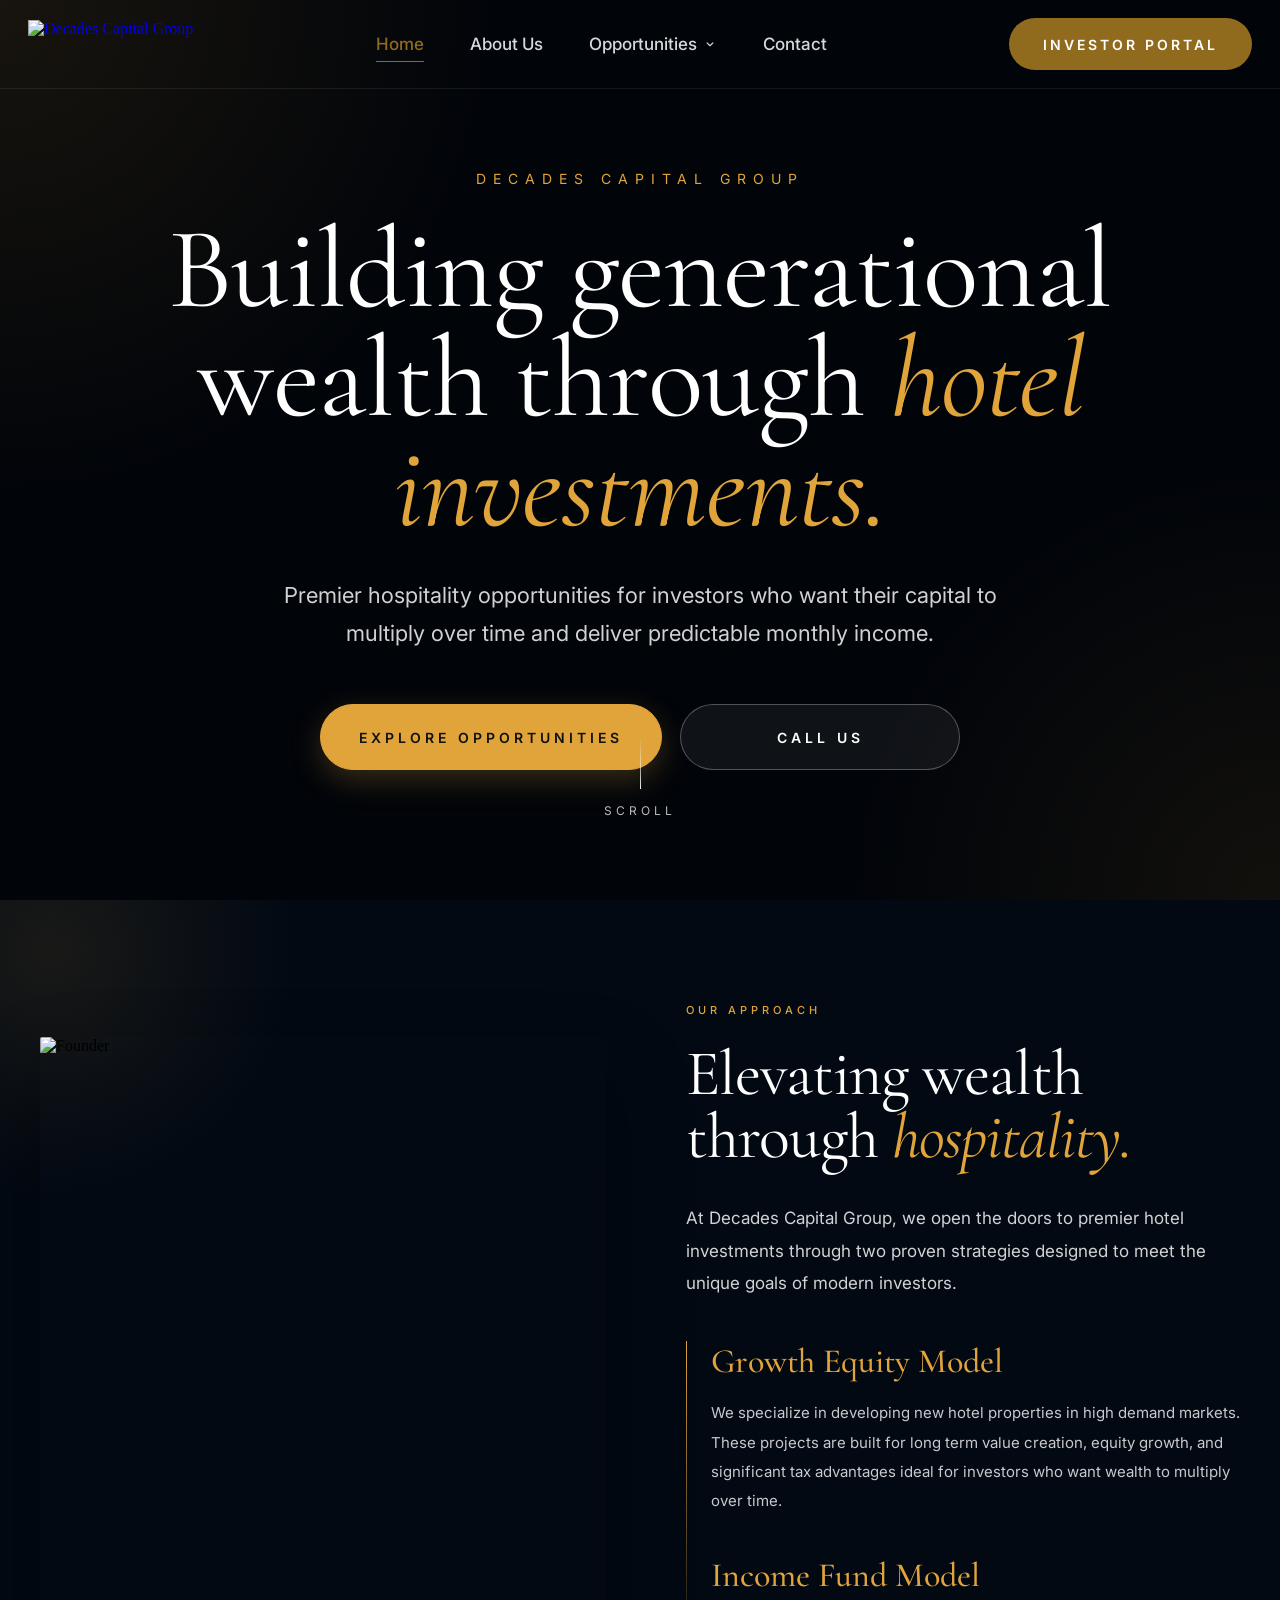
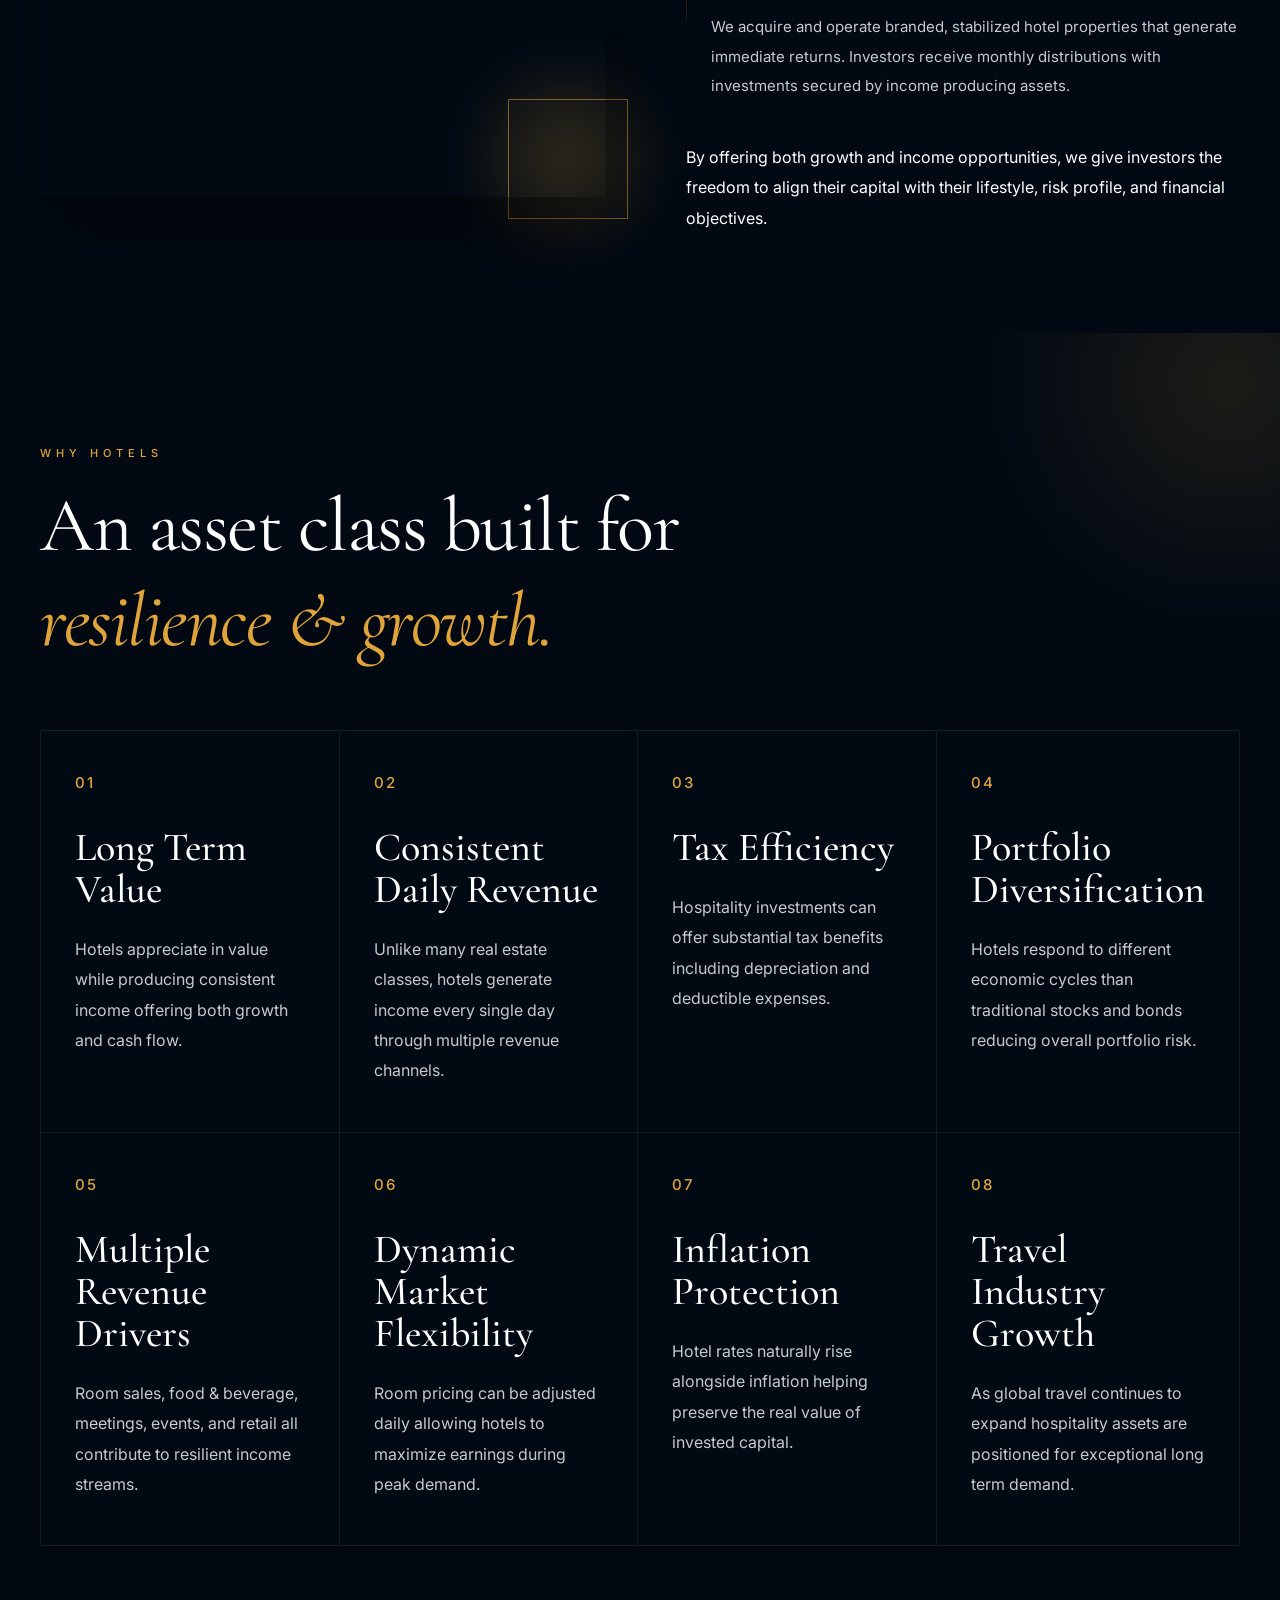
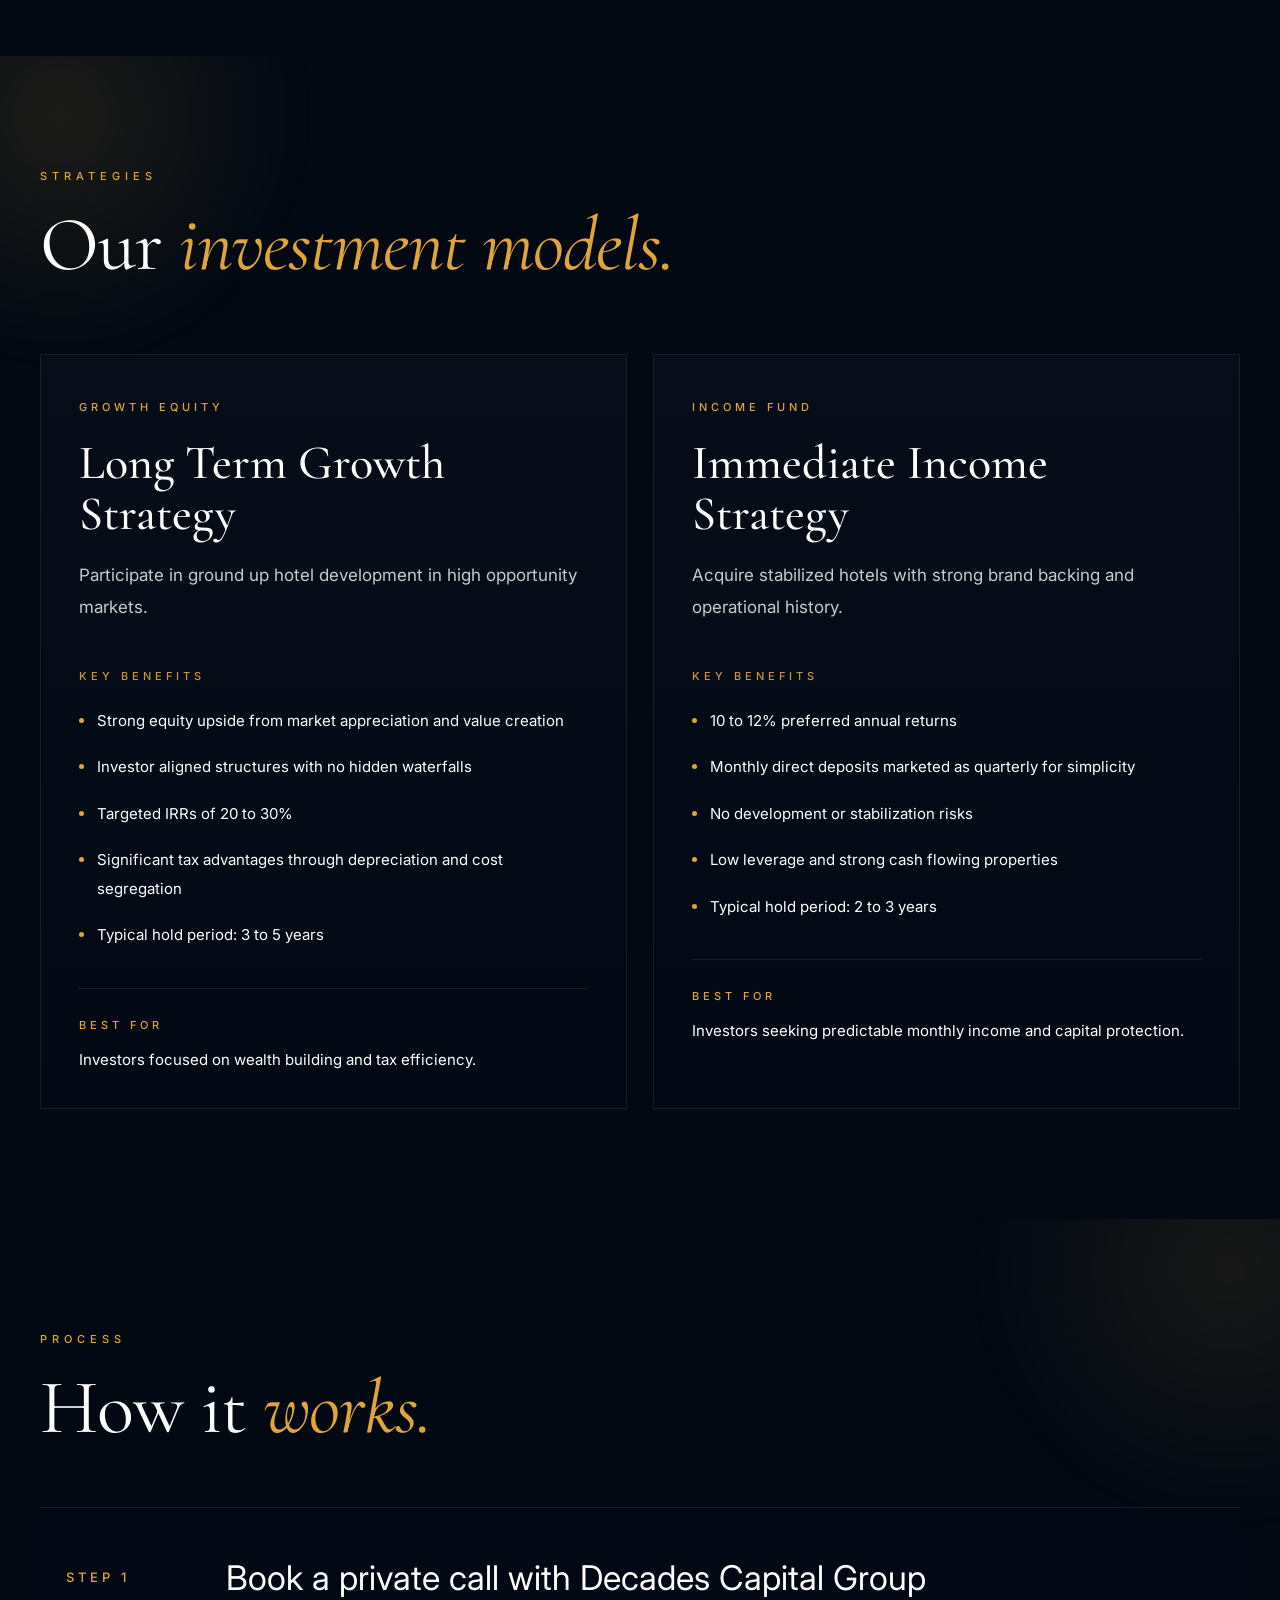
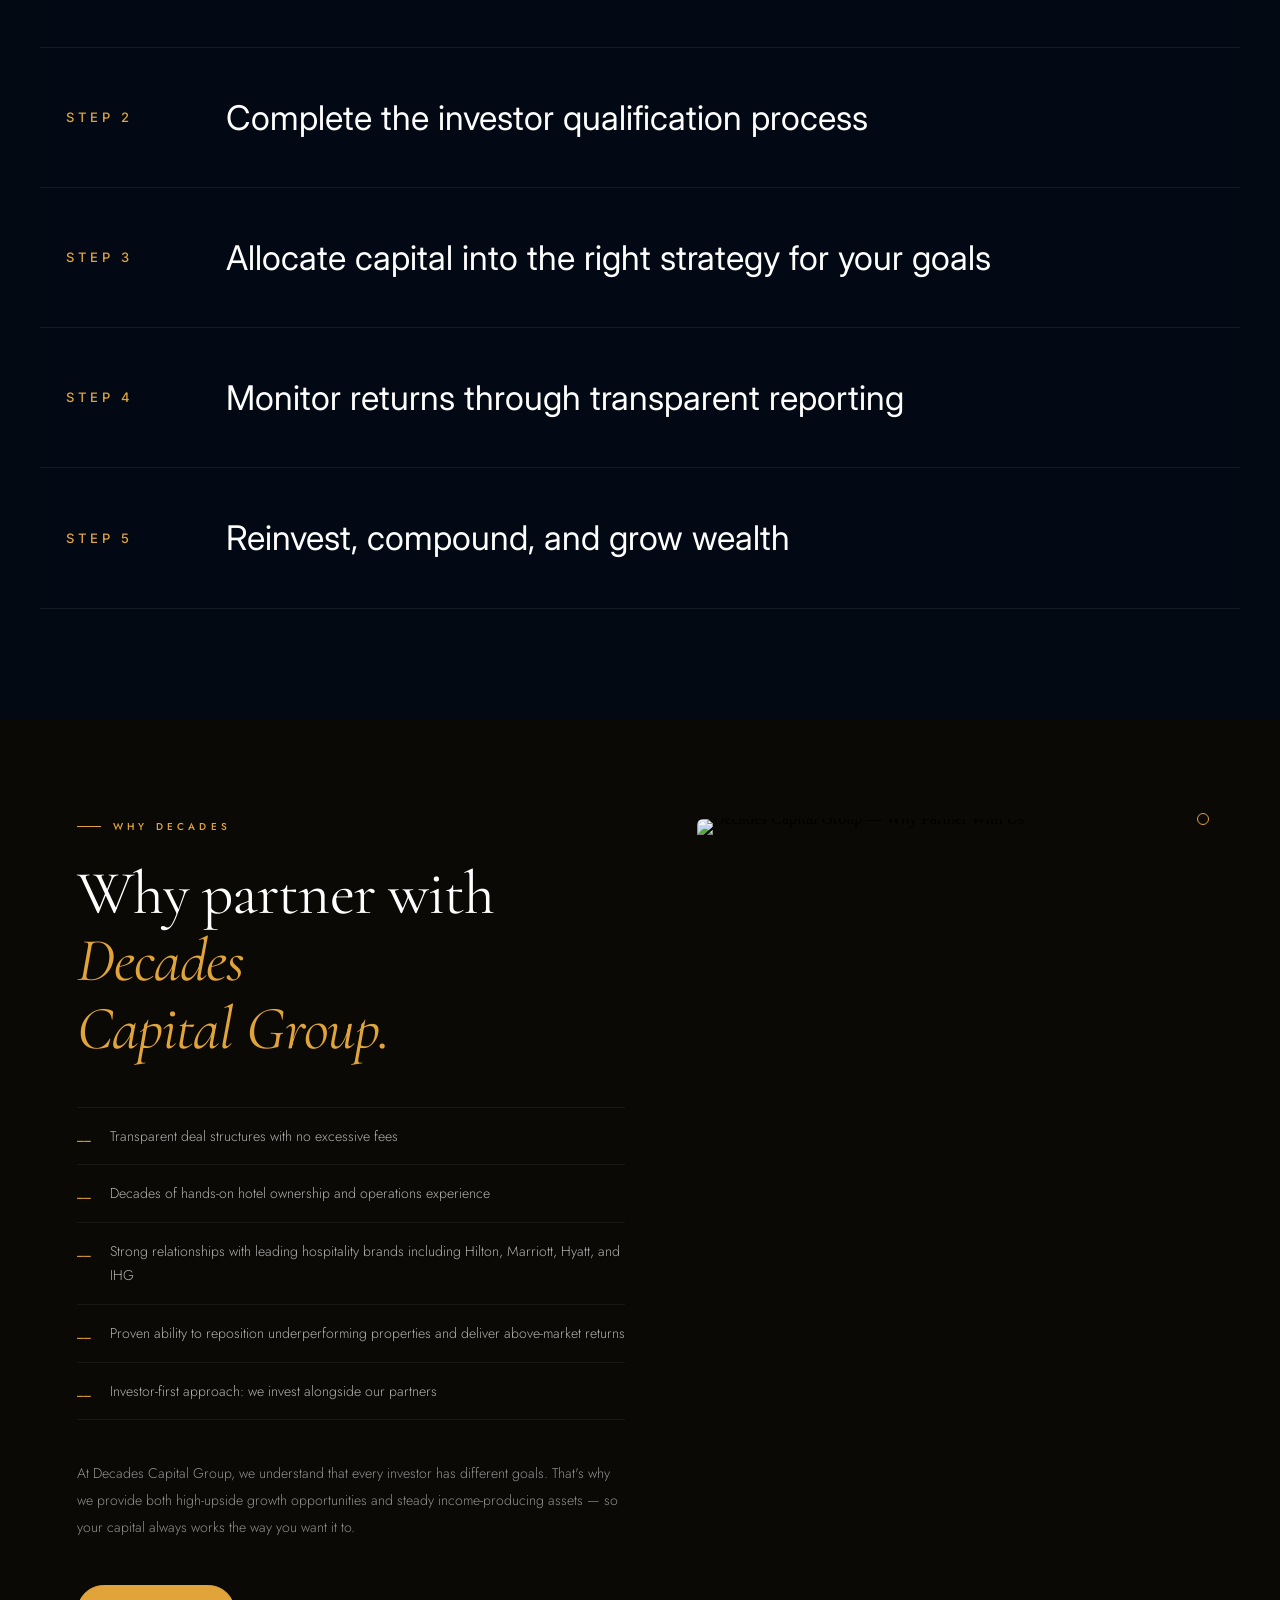
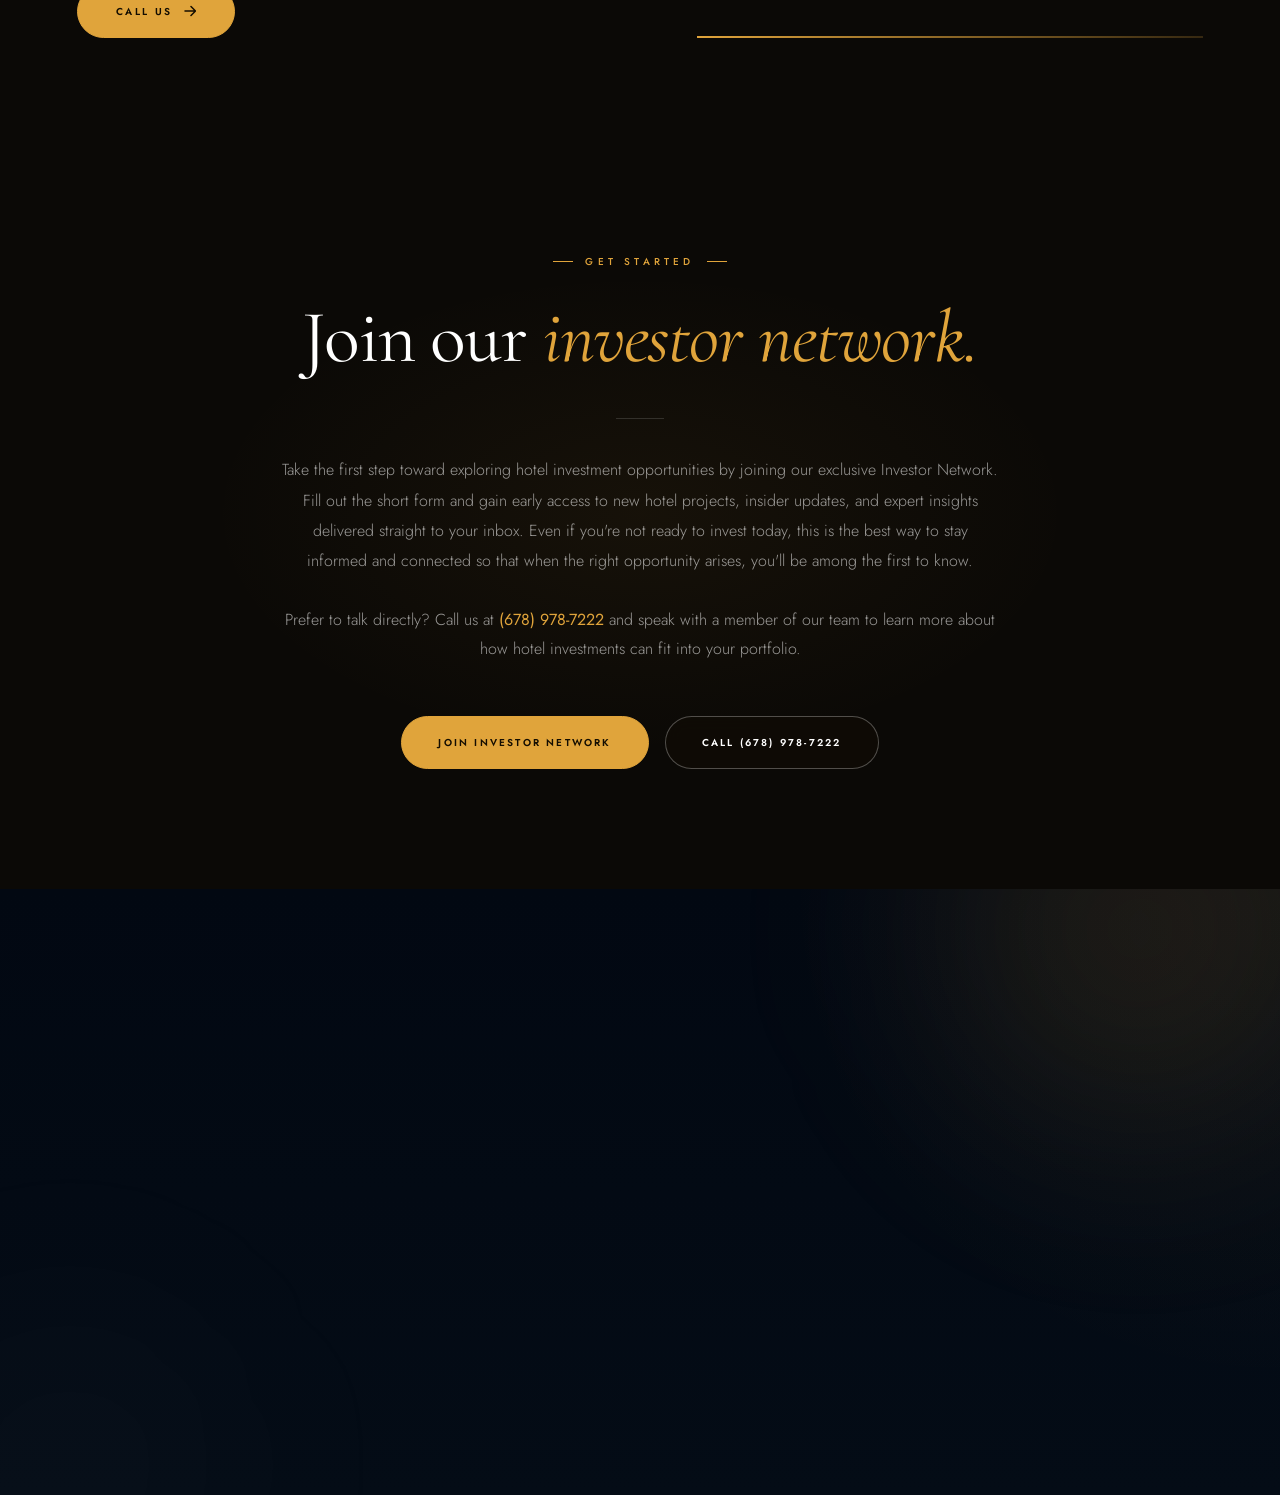
==== index.html @ b22b3ba2 "Initial commit" ====
<!DOCTYPE html>

<html lang="en">

<head>
     <meta charset="utf-8" />
     <meta content="width=device-width, initial-scale=1.0" name="viewport" />
     <title>Decades Capital Group</title>
     <link href="https://fonts.googleapis.com" rel="preconnect" />
     <link crossorigin="" href="https://fonts.gstatic.com" rel="preconnect" />
     <link href="https://fonts.googleapis.com/css2?family=Cormorant+Garamond:ital,wght@0,300;0,400;0,500;0,600;0,700;1,300;1,400&amp;family=Inter:wght@300;400;500;600&amp;family=Jost:wght@300;400;500;600&amp;display=swap"
          rel="stylesheet" />

     <link href="css/styles.css" rel="stylesheet" />
     <link href="css/home.css" rel="stylesheet" />
</head>

<body>
     <!-- ============================================================
     HEADER (local include)
     ============================================================ -->
     <div id="site-header"></div>

     <!-- ============================================================
     CODE 1 — HERO SECTION
     ============================================================ -->
     <div class="dcg-hero-section">
          <div class="dcg-overlay"></div>
          <div class="dcg-content">
               <div class="dcg-top-text">DECADES CAPITAL GROUP</div>
               <h1 class="dcg-heading">
                    Building generational <br />
                    wealth through
                    <span class="dcg-highlight">hotel <br />investments.</span>
               </h1>
               <p class="dcg-subtext">
                    Premier hospitality opportunities for investors who want their capital to
                    multiply over time and deliver predictable monthly income.
               </p>
               <div class="dcg-buttons">
                    <a class="dcg-btn dcg-btn-primary" href="#">Explore Opportunities</a>
                    <a class="dcg-btn dcg-btn-outline" href="#">Call Us</a>
               </div>
               <div class="dcg-scroll-wrap">
                    <div class="dcg-scroll-line"></div>
                    <span>SCROLL</span>
               </div>
          </div>
     </div>


     <!-- ============================================================
     CODE 2 — ABOUT / OUR APPROACH
     ============================================================ -->
     <div class="dcg-about-section">
          <div class="dcg-about-container">
               <!-- IMAGE -->
               <div class="dcg-about-image-wrap">
                    <div class="dcg-image-glow"></div>
                    <div class="dcg-image-border"></div>
                    <img alt="Founder" class="dcg-about-image"
                         src="https://smooth-investor-makeover.lovable.app/assets/founder-Dsz1bCma.jpg" />
               </div>
               <!-- CONTENT -->
               <div class="dcg-about-content">
                    <span class="dcg-mini-title">OUR APPROACH</span>
                    <h2 class="dcg-about-heading">
                         Elevating wealth through
                         <span>hospitality.</span>
                    </h2>
                    <p class="dcg-about-description">
                         At Decades Capital Group, we open the doors to premier hotel investments through two proven
                         strategies designed to meet the unique goals of modern investors.
                    </p>
                    <!-- STRATEGY BOX -->
                    <div class="dcg-approach-box">
                         <div class="dcg-line"></div>
                         <div class="dcg-box-content">
                              <div class="dcg-item">
                                   <h3>Growth Equity Model</h3>
                                   <p>
                                        We specialize in developing new hotel properties in high demand markets. These
                                        projects are built for long term value creation, equity growth, and significant
                                        tax advantages ideal for investors who want wealth to multiply over time.
                                   </p>
                              </div>
                              <div class="dcg-item">
                                   <h3>Income Fund Model</h3>
                                   <p>
                                        We acquire and operate branded, stabilized hotel properties that generate
                                        immediate returns. Investors receive monthly distributions with investments
                                        secured by income producing assets.
                                   </p>
                              </div>
                         </div>
                    </div>
                    <p class="dcg-bottom-text">
                         By offering both growth and income opportunities, we give investors the freedom to align their
                         capital with their lifestyle, risk profile, and financial objectives.
                    </p>
               </div>
          </div>
     </div>


     <!-- ============================================================
     CODE 3 — WHY HOTELS
     ============================================================ -->
     <div class="dcg-why-section">
          <!-- BACKGROUND GLOW -->
          <div class="dcg-bg-glow"></div>
          <div class="dcg-why-container">
               <!-- TOP -->
               <div class="dcg-why-top">
                    <span class="dcg-small-title">WHY HOTELS</span>
                    <h2 class="dcg-main-heading">
                         An asset class built for
                         <span>resilience &amp; growth.</span>
                    </h2>
               </div>
               <!-- GRID -->
               <div class="dcg-grid">
                    <div class="dcg-card"><span class="dcg-number">01</span>
                         <h3>Long Term Value</h3>
                         <p>Hotels appreciate in value while producing consistent income offering both growth and cash
                              flow.</p>
                    </div>
                    <div class="dcg-card"><span class="dcg-number">02</span>
                         <h3>Consistent Daily Revenue</h3>
                         <p>Unlike many real estate classes, hotels generate income every single day through multiple
                              revenue channels.</p>
                    </div>
                    <div class="dcg-card"><span class="dcg-number">03</span>
                         <h3>Tax Efficiency</h3>
                         <p>Hospitality investments can offer substantial tax benefits including depreciation and
                              deductible expenses.</p>
                    </div>
                    <div class="dcg-card"><span class="dcg-number">04</span>
                         <h3>Portfolio Diversification</h3>
                         <p>Hotels respond to different economic cycles than traditional stocks and bonds reducing
                              overall portfolio risk.</p>
                    </div>
                    <div class="dcg-card"><span class="dcg-number">05</span>
                         <h3>Multiple Revenue Drivers</h3>
                         <p>Room sales, food &amp; beverage, meetings, events, and retail all contribute to resilient
                              income streams.</p>
                    </div>
                    <div class="dcg-card"><span class="dcg-number">06</span>
                         <h3>Dynamic Market Flexibility</h3>
                         <p>Room pricing can be adjusted daily allowing hotels to maximize earnings during peak demand.
                         </p>
                    </div>
                    <div class="dcg-card"><span class="dcg-number">07</span>
                         <h3>Inflation Protection</h3>
                         <p>Hotel rates naturally rise alongside inflation helping preserve the real value of invested
                              capital.</p>
                    </div>
                    <div class="dcg-card"><span class="dcg-number">08</span>
                         <h3>Travel Industry Growth</h3>
                         <p>As global travel continues to expand hospitality assets are positioned for exceptional long
                              term demand.</p>
                    </div>
               </div>
          </div>
     </div>


     <!-- ============================================================
     CODE 4 — INVESTMENT MODELS
     ============================================================ -->
     <div class="dcg-models-section">
          <!-- BACKGROUND EFFECT -->
          <div class="dcg-models-glow"></div>
          <div class="dcg-models-container">
               <!-- TOP -->
               <div class="dcg-models-top">
                    <span class="dcg-models-label">STRATEGIES</span>
                    <h2 class="dcg-models-heading">Our <span>investment models.</span></h2>
               </div>
               <!-- CARDS -->
               <div class="dcg-models-grid">
                    <!-- CARD 1 -->
                    <div class="dcg-model-card">
                         <div class="dcg-card-glow"></div>
                         <span class="dcg-card-tag">GROWTH EQUITY</span>
                         <h3 class="dcg-card-title">Long Term Growth Strategy</h3>
                         <p class="dcg-card-desc">Participate in ground up hotel development in high opportunity
                              markets.</p>
                         <div class="dcg-benefits">
                              <span class="dcg-benefit-title">KEY BENEFITS</span>
                              <ul>
                                   <li>Strong equity upside from market appreciation and value creation</li>
                                   <li>Investor aligned structures with no hidden waterfalls</li>
                                   <li>Targeted IRRs of 20 to 30%</li>
                                   <li>Significant tax advantages through depreciation and cost segregation</li>
                                   <li>Typical hold period: 3 to 5 years</li>
                              </ul>
                         </div>
                         <div class="dcg-card-footer">
                              <span>BEST FOR</span>
                              <p>Investors focused on wealth building and tax efficiency.</p>
                         </div>
                    </div>
                    <!-- CARD 2 -->
                    <div class="dcg-model-card">
                         <div class="dcg-card-glow"></div>
                         <span class="dcg-card-tag">INCOME FUND</span>
                         <h3 class="dcg-card-title">Immediate Income Strategy</h3>
                         <p class="dcg-card-desc">Acquire stabilized hotels with strong brand backing and operational
                              history.</p>
                         <div class="dcg-benefits">
                              <span class="dcg-benefit-title">KEY BENEFITS</span>
                              <ul>
                                   <li>10 to 12% preferred annual returns</li>
                                   <li>Monthly direct deposits marketed as quarterly for simplicity</li>
                                   <li>No development or stabilization risks</li>
                                   <li>Low leverage and strong cash flowing properties</li>
                                   <li>Typical hold period: 2 to 3 years</li>
                              </ul>
                         </div>
                         <div class="dcg-card-footer">
                              <span>BEST FOR</span>
                              <p>Investors seeking predictable monthly income and capital protection.</p>
                         </div>
                    </div>
               </div>
          </div>
     </div>


     <!-- ============================================================
     CODE 5 — PROCESS / HOW IT WORKS
     ============================================================ -->
     <div class="dcg-process-section">
          <!-- GLOW -->
          <div class="dcg-process-glow"></div>
          <div class="dcg-process-container">
               <!-- TOP -->
               <div class="dcg-process-top">
                    <span class="dcg-process-label">PROCESS</span>
                    <h2 class="dcg-process-heading">How it <span>works.</span></h2>
               </div>
               <!-- STEPS -->
               <div class="dcg-process-steps">
                    <div class="dcg-step-item">
                         <div class="dcg-step-left"><span>STEP 1</span></div>
                         <div class="dcg-step-right">
                              <h3>Book a private call with Decades Capital Group</h3>
                         </div>
                    </div>
                    <div class="dcg-step-item">
                         <div class="dcg-step-left"><span>STEP 2</span></div>
                         <div class="dcg-step-right">
                              <h3>Complete the investor qualification process</h3>
                         </div>
                    </div>
                    <div class="dcg-step-item">
                         <div class="dcg-step-left"><span>STEP 3</span></div>
                         <div class="dcg-step-right">
                              <h3>Allocate capital into the right strategy for your goals</h3>
                         </div>
                    </div>
                    <div class="dcg-step-item">
                         <div class="dcg-step-left"><span>STEP 4</span></div>
                         <div class="dcg-step-right">
                              <h3>Monitor returns through transparent reporting</h3>
                         </div>
                    </div>
                    <div class="dcg-step-item">
                         <div class="dcg-step-left"><span>STEP 5</span></div>
                         <div class="dcg-step-right">
                              <h3>Reinvest, compound, and grow wealth</h3>
                         </div>
                    </div>
               </div>
          </div>
     </div>


     <!-- ============================================================
     CODE 6 — WHY DECADES CAPITAL GROUP (image + list)
     ============================================================ -->

     <section class="dcp-section" id="dcp-root">
          <div class="dcp-grid">
               <!-- ─── Content Column ─── -->
               <div class="dcp-content">
                    <div class="dcp-label dcp-reveal-up dcp-d1">
                         <div class="dcp-label-rule"></div>
                         <span class="dcp-label-text">Why Decades</span>
                    </div>
                    <h2 class="dcp-headline dcp-reveal-up dcp-d2">
                         Why partner with
                         <span class="dcp-headline-gold">Decades<br />Capital Group.</span>
                    </h2>
                    <ul class="dcp-list dcp-reveal-up dcp-d3">
                         <li class="dcp-list-item">
                              <span class="dcp-list-dash">__</span>
                              <span class="dcp-list-text">Transparent deal structures with no excessive fees</span>
                         </li>
                         <li class="dcp-list-item">
                              <span class="dcp-list-dash">__</span>
                              <span class="dcp-list-text">Decades of hands-on hotel ownership and operations
                                   experience</span>
                         </li>
                         <li class="dcp-list-item">
                              <span class="dcp-list-dash">__</span>
                              <span class="dcp-list-text">Strong relationships with leading hospitality brands including
                                   Hilton, Marriott, Hyatt, and IHG</span>
                         </li>
                         <li class="dcp-list-item">
                              <span class="dcp-list-dash">__</span>
                              <span class="dcp-list-text">Proven ability to reposition underperforming properties and
                                   deliver above-market returns</span>
                         </li>
                         <li class="dcp-list-item">
                              <span class="dcp-list-dash">__</span>
                              <span class="dcp-list-text">Investor-first approach: we invest alongside our
                                   partners</span>
                         </li>
                    </ul>
                    <p class="dcp-closing dcp-reveal-up dcp-d4">
                         At Decades Capital Group, we understand that every investor has different goals. That's why
                         we provide both high-upside growth opportunities and steady income-producing assets — so
                         your capital always works the way you want it to.
                    </p>
                    <div class="dcp-cta dcp-reveal-up dcp-d5">
                         <a class="dcp-btn" href="#contact">
                              Call Us
                              <svg aria-hidden="true" class="dcp-btn-arrow" fill="none" viewbox="0 0 12 12"
                                   xmlns="http://www.w3.org/2000/svg">
                                   <path d="M1 6h10M7 1.5l4.5 4.5L7 10.5" stroke="currentColor" stroke-linecap="round"
                                        stroke-linejoin="round" stroke-width="1.5"></path>
                              </svg>
                         </a>
                    </div>
               </div>
               <!-- ─── Image Column ─── -->
               <div class="dcp-image-col dcp-reveal-right">
                    <div class="dcp-image-wrap">
                         <img alt="Decades Capital Group — Why Partner With Us" loading="lazy"
                              src="http://decadescapitalgroup.com/wp-content/uploads/2026/05/sv-537x800-1-e1779484712239.png" />
                         <div class="dcp-image-border"></div>
                    </div>
                    <div class="dcp-image-dot"></div>
               </div>
          </div>
     </section>

     <!-- ============================================================
     CODE 7 — GET STARTED / JOIN INVESTOR NETWORK CTA
     ============================================================ -->

     <section class="dcs-section" id="dcs-root">
          <div class="dcs-inner">
               <div class="dcs-label dcs-reveal-up dcs-d1">
                    <div class="dcs-label-rule"></div>
                    <span class="dcs-label-text">Get Started</span>
                    <div class="dcs-label-rule"></div>
               </div>
               <h2 class="dcs-headline dcs-reveal-up dcs-d2">
                    Join our <span class="dcs-headline-gold">investor network.</span>
               </h2>
               <div class="dcs-divider dcs-reveal-up dcs-d3"></div>
               <p class="dcs-body dcs-reveal-up dcs-d3">
                    Take the first step toward exploring hotel investment opportunities by joining our exclusive
                    Investor Network. Fill out the short form and gain early access to new hotel projects, insider
                    updates, and expert insights delivered straight to your inbox. Even if you're not ready to
                    invest today, this is the best way to stay informed and connected so that when the right
                    opportunity arises, you'll be among the first to know.
               </p>
               <p class="dcs-phone-para dcs-reveal-up dcs-d4">
                    Prefer to talk directly? Call us at
                    <a class="dcs-phone-link" href="tel:+16789787222">(678) 978-7222</a>
                    and speak with a member of our team to learn more about how hotel investments can fit into
                    your portfolio.
               </p>
               <div class="dcs-cta dcs-reveal-up dcs-d5">
                    <a class="dcs-btn dcs-btn--primary" href="#investor-form">Join Investor Network</a>
                    <a class="dcs-btn dcs-btn--secondary" href="tel:+16789787222">Call (678) 978-7222</a>
               </div>
          </div>
     </section>

     <!-- ============================================================
     FOOTER (local include)
     ============================================================ -->
     <div id="site-footer"></div>

     <script src="js/script.js"></script>
     <script src="js/home.js"></script>
</body>

</html>
---- css/styles.css ----
/* Global Styles */
*{box-sizing:border-box;margin:0;padding:0}
body{background:#020913}
---- css/home.css ----
* { box-sizing: border-box; margin: 0; padding: 0; }
    body { background: #020913; }
  


/* =========================
   RESET
========================= */
.dcg-hero-section *,
.dcg-hero-section *::before,
.dcg-hero-section *::after { box-sizing: border-box; }
/* =========================
   HERO SECTION
========================= */
.dcg-hero-section {
  position: relative;
  width: 100%;
  min-height: 100vh;
  overflow: hidden;
  display: flex;
  align-items: center;
  justify-content: center;
  background-image: url('https://smooth-investor-makeover.lovable.app/assets/hero-C-0iZe-z.jpg');
  background-size: cover;
  background-position: center center;
  background-repeat: no-repeat;
  isolation: isolate;
}
.dcg-hero-section::before {
  content: "";
  position: absolute;
  inset: 0;
  background-image: url('https://smooth-investor-makeover.lovable.app/assets/hero-C-0iZe-z.jpg');
  background-size: cover;
  background-position: center center;
  background-repeat: no-repeat;
  transform: scale(1);
  animation: dcgZoom 18s ease-in-out infinite alternate;
  z-index: -2;
}
.dcg-overlay {
  position: absolute;
  inset: 0;
  background: linear-gradient(to bottom, rgba(0,0,0,0.50), rgba(0,0,0,0.55));
  z-index: -1;
}
/* =========================
   CONTENT
========================= */
.dcg-content {
  position: relative;
  width: 100%;
  max-width: 1200px;
  padding: 120px 40px 80px;
  text-align: center;
  color: #ffffff;
  z-index: 2;
}
.dcg-top-text {
  font-family: 'Inter', sans-serif;
  font-size: 14px;
  letter-spacing: 7px;
  text-transform: uppercase;
  color: #e0a43b;
  margin-bottom: 28px;
  opacity: 0;
  transform: translateY(30px);
  animation: dcgFadeUp 1s ease forwards;
  animation-delay: 0.2s;
}
.dcg-heading {
  margin: 0 auto;
  font-family: 'Cormorant Garamond', serif;
  color: #ffffff;
  font-weight: 400;
  line-height: 0.95;
  letter-spacing: -1px;
  font-size: clamp(64px, 9vw, 122px);
  max-width: 1100px;
  opacity: 0;
  transform: translateY(50px);
  animation: dcgFadeUp 1.2s ease forwards;
  animation-delay: 0.4s;
}
.dcg-highlight {
  color: #e0a43b;
  font-style: italic;
}
.dcg-subtext {
  max-width: 760px;
  margin: 34px auto 0;
  font-family: 'Inter', sans-serif;
  font-size: 22px;
  line-height: 1.7;
  font-weight: 400;
  color: rgba(255,255,255,0.82);
  opacity: 0;
  transform: translateY(40px);
  animation: dcgFadeUp 1.2s ease forwards;
  animation-delay: 0.7s;
}
/* =========================
   BUTTONS
========================= */
.dcg-buttons {
  margin-top: 52px;
  display: flex;
  align-items: center;
  justify-content: center;
  gap: 18px;
  flex-wrap: wrap;
  opacity: 0;
  transform: translateY(40px);
  animation: dcgFadeUp 1.2s ease forwards;
  animation-delay: 1s;
}
.dcg-btn {
  position: relative;
  display: inline-flex;
  align-items: center;
  justify-content: center;
  min-width: 280px;
  height: 66px;
  padding: 0 38px;
  border-radius: 100px;
  text-decoration: none;
  text-transform: uppercase;
  font-family: 'Inter', sans-serif;
  font-size: 14px;
  letter-spacing: 4px;
  font-weight: 600;
  transition: transform 0.35s ease, background 0.35s ease, border 0.35s ease, color 0.35s ease, box-shadow 0.35s ease;
}
.dcg-btn-primary {
  background: #e0a43b;
  color: #111111;
  border: 1px solid #e0a43b;
  box-shadow: 0 10px 30px rgba(224,164,59,0.25);
}
.dcg-btn-primary:hover {
  transform: translateY(-4px);
  box-shadow: 0 18px 45px rgba(224,164,59,0.35);
}
.dcg-btn-outline {
  background: rgba(255,255,255,0.06);
  backdrop-filter: blur(10px);
  border: 1px solid rgba(255,255,255,0.28);
  color: #ffffff;
}
.dcg-btn-outline:hover {
  background: #ffffff;
  color: #111111;
  transform: translateY(-4px);
}
/* =========================
   SCROLL INDICATOR
========================= */
.dcg-scroll-wrap {
  position: absolute;
  left: 50%;
  bottom: 32px;
  transform: translateX(-50%);
  display: flex;
  flex-direction: column;
  align-items: center;
  gap: 14px;
  opacity: 0;
  animation: dcgFade 1.2s ease forwards, dcgFloat 2.5s ease-in-out infinite;
  animation-delay: 1.4s;
}
.dcg-scroll-line {
  width: 1px;
  height: 52px;
  background: linear-gradient(to bottom, rgba(255,255,255,0), rgba(255,255,255,0.95));
}
.dcg-scroll-wrap span {
  font-family: 'Inter', sans-serif;
  font-size: 12px;
  letter-spacing: 4px;
  color: rgba(255,255,255,0.72);
}
/* =========================
   GLASS EFFECT
========================= */
.dcg-hero-section::after {
  content: "";
  position: absolute;
  inset: 0;
  background:
    radial-gradient(circle at top left, rgba(224,164,59,0.10), transparent 32%),
    radial-gradient(circle at bottom right, rgba(224,164,59,0.08), transparent 28%);
  pointer-events: none;
}
/* =========================
   ANIMATIONS
========================= */
@keyframes dcgFadeUp {
  from { opacity: 0; transform: translateY(50px); }
  to   { opacity: 1; transform: translateY(0); }
}
@keyframes dcgFade {
  from { opacity: 0; }
  to   { opacity: 1; }
}
@keyframes dcgZoom {
  from { transform: scale(1); }
  to   { transform: scale(1.08); }
}
@keyframes dcgFloat {
  0%   { transform: translateX(-50%) translateY(0px); }
  50%  { transform: translateX(-50%) translateY(8px); }
  100% { transform: translateX(-50%) translateY(0px); }
}
/* =========================
   TABLET
========================= */
@media (max-width: 1024px) {
  .dcg-content { padding: 120px 30px 90px; }
  .dcg-heading { font-size: clamp(54px, 10vw, 92px); line-height: 1; }
  .dcg-subtext { font-size: 20px; max-width: 680px; }
  .dcg-btn { min-width: 240px; height: 62px; }
}
/* =========================
   MOBILE
========================= */
@media (max-width: 767px) {
  .dcg-hero-section { min-height: 100svh; background-position: center center; }
  .dcg-content { padding: 110px 22px 90px; }
  .dcg-top-text { font-size: 11px; letter-spacing: 4px; margin-bottom: 22px; }
  .dcg-heading { font-size: clamp(46px, 13vw, 70px); line-height: 1.02; letter-spacing: -0.5px; }
  .dcg-subtext { margin-top: 26px; font-size: 16px; line-height: 1.8; }
  .dcg-buttons { margin-top: 38px; flex-direction: column; gap: 14px; }
  .dcg-btn { width: 100%; min-width: 100%; max-width: 100%; height: 58px; font-size: 12px; letter-spacing: 3px; }
  .dcg-scroll-wrap { bottom: 18px; }
  .dcg-scroll-line { height: 42px; }
}



/* =========================
RESET
========================= */
.dcg-about-section *,
.dcg-about-section *::before,
.dcg-about-section *::after { box-sizing: border-box; }
/* =========================
SECTION
========================= */
.dcg-about-section {
  position: relative;
  width: 100%;
  overflow: hidden;
  background: #020913;
  padding: 100px 40px;
  isolation: isolate;
}
.dcg-about-section::before {
  content: "";
  position: absolute;
  top: -200px;
  left: -200px;
  width: 500px;
  height: 500px;
  background: radial-gradient(circle, rgba(224,164,59,0.10), transparent 70%);
  z-index: -1;
}
/* =========================
CONTAINER
========================= */
.dcg-about-container {
  max-width: 1380px;
  margin: 0 auto;
  display: grid;
  grid-template-columns: 1.02fr 1fr;
  gap: 80px;
  align-items: center;
}
/* =========================
IMAGE SIDE
========================= */
.dcg-about-image-wrap {
  position: relative;
  opacity: 0;
  transform: translateX(-80px);
  transition: opacity 1.1s ease, transform 1.1s ease;
}
.dcg-about-image-wrap.active { opacity: 1; transform: translateX(0); }
.dcg-image-glow {
  position: absolute;
  inset: auto;
  width: 220px;
  height: 220px;
  right: -70px;
  bottom: -70px;
  background: radial-gradient(circle, rgba(224,164,59,0.22), transparent 72%);
  filter: blur(20px);
  z-index: 0;
  animation: dcgAboutPulse 5s ease-in-out infinite;
}
.dcg-about-image {
  position: relative;
  z-index: 2;
  width: 100%;
  height: 760px;
  object-fit: cover;
  object-position: center top;
  display: block;
  border-radius: 2px;
  box-shadow: 0 40px 80px rgba(0,0,0,0.45);
}
.dcg-image-border {
  position: absolute;
  width: 120px;
  height: 120px;
  border: 1px solid rgba(224,164,59,0.55);
  right: -22px;
  bottom: -22px;
  z-index: 1;
  animation: dcgAboutFloatBox 5s ease-in-out infinite;
}
/* =========================
CONTENT
========================= */
.dcg-about-content {
  position: relative;
  color: #ffffff;
  opacity: 0;
  transform: translateX(80px);
  transition: opacity 1.1s ease, transform 1.1s ease;
  transition-delay: 0.2s;
}
.dcg-about-content.active { opacity: 1; transform: translateX(0); }
.dcg-mini-title {
  display: inline-block;
  font-family: 'Inter', sans-serif;
  font-size: 11px;
  font-weight: 500;
  letter-spacing: 4px;
  text-transform: uppercase;
  color: #e0a43b;
  margin-bottom: 26px;
}
.dcg-about-heading {
  margin: 0;
  font-family: 'Cormorant Garamond', serif;
  font-size: clamp(54px, 5vw, 84px);
  font-weight: 400;
  line-height: 0.98;
  letter-spacing: -1px;
  color: #ffffff;
  max-width: 700px;
}
.dcg-about-heading span { color: #e0a43b; font-style: italic; }
.dcg-about-description {
  margin-top: 34px;
  max-width: 680px;
  font-family: 'Inter', sans-serif;
  font-size: 17px;
  line-height: 1.9;
  font-weight: 400;
  color: rgba(255,255,255,0.82);
}
/* =========================
APPROACH BOX
========================= */
.dcg-approach-box {
  margin-top: 42px;
  display: flex;
  align-items: flex-start;
  gap: 24px;
}
.dcg-line {
  width: 1px;
  min-height: 280px;
  background: linear-gradient(to bottom, rgba(224,164,59,1), rgba(224,164,59,0.12));
  flex-shrink: 0;
}
.dcg-box-content { display: flex; flex-direction: column; gap: 40px; }
.dcg-item { position: relative; }
.dcg-item::before {
  content: "";
  position: absolute;
  left: -10px;
  top: 8px;
  width: 3px;
  height: 26px;
  background: #e0a43b;
  opacity: 0;
  transition: all 0.4s ease;
}
.dcg-item:hover::before { opacity: 1; left: -16px; }
.dcg-item h3 {
  margin: 0 0 16px;
  font-family: 'Cormorant Garamond', serif;
  font-size: 34px;
  font-weight: 500;
  color: #e0a43b;
}
.dcg-item p {
  margin: 0;
  font-family: 'Inter', sans-serif;
  font-size: 15px;
  line-height: 1.95;
  color: rgba(255,255,255,0.78);
}
.dcg-bottom-text {
  margin-top: 42px;
  max-width: 720px;
  font-family: 'Inter', sans-serif;
  font-size: 16px;
  line-height: 1.9;
  color: #ffffff;
}
/* =========================
ANIMATIONS
========================= */
@keyframes dcgAboutFloatBox {
  0%   { transform: translateY(0px); }
  50%  { transform: translateY(-12px); }
  100% { transform: translateY(0px); }
}
@keyframes dcgAboutPulse {
  0%   { transform: scale(1);    opacity: 0.7; }
  50%  { transform: scale(1.08); opacity: 1; }
  100% { transform: scale(1);    opacity: 0.7; }
}
/* =========================
TABLET
========================= */
@media (max-width: 1024px) {
  .dcg-about-section { padding: 90px 30px; }
  .dcg-about-container { grid-template-columns: 1fr; gap: 60px; }
  .dcg-about-image { height: 660px; }
  .dcg-about-heading, .dcg-about-description, .dcg-bottom-text { max-width: 100%; }
}
/* =========================
MOBILE
========================= */
@media (max-width: 767px) {
  .dcg-about-section { padding: 70px 20px; }
  .dcg-about-container { gap: 45px; }
  .dcg-about-image { height: 500px; }
  .dcg-image-border { width: 85px; height: 85px; right: -10px; bottom: -10px; }
  .dcg-mini-title { font-size: 10px; letter-spacing: 3px; }
  .dcg-about-heading { font-size: 46px; line-height: 1.04; }
  .dcg-about-description { margin-top: 24px; font-size: 15px; line-height: 1.85; }
  .dcg-approach-box { gap: 18px; }
  .dcg-line { min-height: 340px; }
  .dcg-item h3 { font-size: 28px; }
  .dcg-item p { font-size: 14px; line-height: 1.9; }
  .dcg-bottom-text { margin-top: 34px; font-size: 15px; }
}



/* =========================
RESET
========================= */
.dcg-why-section *,
.dcg-why-section *::before,
.dcg-why-section *::after { box-sizing: border-box; }
/* =========================
SECTION
========================= */
.dcg-why-section {
  position: relative;
  overflow: hidden;
  background: #020913;
  padding: 110px 40px;
  isolation: isolate;
}
.dcg-bg-glow {
  position: absolute;
  top: -200px;
  right: -200px;
  width: 500px;
  height: 500px;
  background: radial-gradient(circle, rgba(224,164,59,0.12), transparent 72%);
  filter: blur(20px);
  z-index: -1;
  animation: dcgWhyGlow 6s ease-in-out infinite;
}
/* =========================
CONTAINER
========================= */
.dcg-why-container { max-width: 1400px; margin: 0 auto; }
/* =========================
TOP
========================= */
.dcg-why-top {
  margin-bottom: 70px;
  opacity: 0;
  transform: translateY(60px);
  transition: opacity 1s ease, transform 1s ease;
}
.dcg-why-top.active { opacity: 1; transform: translateY(0); }
.dcg-small-title {
  display: inline-block;
  font-family: 'Inter', sans-serif;
  font-size: 11px;
  font-weight: 500;
  letter-spacing: 5px;
  text-transform: uppercase;
  color: #e0a43b;
  margin-bottom: 28px;
}
.dcg-main-heading {
  margin: 0;
  font-family: 'Cormorant Garamond', serif;
  font-size: clamp(58px, 6vw, 96px);
  font-weight: 400;
  line-height: 1;
  letter-spacing: -1.5px;
  color: #ffffff;
  max-width: 900px;
}
.dcg-main-heading span { display: block; margin-top: 18px; color: #e0a43b; font-style: italic; }
/* =========================
GRID
========================= */
.dcg-grid {
  display: grid;
  grid-template-columns: repeat(4, 1fr);
  border-top: 1px solid rgba(255,255,255,0.08);
  border-left: 1px solid rgba(255,255,255,0.08);
}
/* =========================
CARD
========================= */
.dcg-card {
  position: relative;
  padding: 42px 34px 46px;
  min-height: 290px;
  border-right: 1px solid rgba(255,255,255,0.08);
  border-bottom: 1px solid rgba(255,255,255,0.08);
  background: rgba(2,9,19,0.82);
  transition: transform 0.45s ease, background 0.45s ease, border-color 0.45s ease;
  opacity: 0;
  transform: translateY(50px);
}
.dcg-card:hover {
  background: rgba(8,16,29,1);
  transform: translateY(-10px);
  border-color: rgba(224,164,59,0.25);
}
.dcg-card::before {
  content: "";
  position: absolute;
  left: 0;
  top: 0;
  width: 100%;
  height: 2px;
  background: linear-gradient(90deg, transparent, rgba(224,164,59,0.9), transparent);
  opacity: 0;
  transition: opacity 0.4s ease;
}
.dcg-card:hover::before { opacity: 1; }
.dcg-number {
  display: inline-block;
  font-family: 'Inter', sans-serif;
  font-size: 15px;
  font-weight: 500;
  letter-spacing: 2px;
  color: #e0a43b;
  margin-bottom: 34px;
}
.dcg-card h3 {
  margin: 0 0 24px;
  font-family: 'Cormorant Garamond', serif;
  font-size: 40px;
  font-weight: 500;
  line-height: 1.05;
  color: #ffffff;
  max-width: 300px;
}
.dcg-card p {
  margin: 0;
  font-family: 'Inter', sans-serif;
  font-size: 16px;
  line-height: 1.9;
  color: rgba(255,255,255,0.78);
  max-width: 310px;
}
/* =========================
ANIMATIONS
========================= */
@keyframes dcgWhyGlow {
  0%   { transform: scale(1);    opacity: 0.7; }
  50%  { transform: scale(1.08); opacity: 1; }
  100% { transform: scale(1);    opacity: 0.7; }
}
/* =========================
TABLET
========================= */
@media (max-width: 1100px) {
  .dcg-why-section { padding: 90px 30px; }
  .dcg-grid { grid-template-columns: repeat(2, 1fr); }
  .dcg-card { min-height: auto; }
}
/* =========================
MOBILE
========================= */
@media (max-width: 767px) {
  .dcg-why-section { padding: 70px 20px; }
  .dcg-why-top { margin-bottom: 45px; }
  .dcg-small-title { font-size: 10px; letter-spacing: 4px; }
  .dcg-main-heading { font-size: 48px; line-height: 1.04; }
  .dcg-main-heading span { margin-top: 12px; }
  .dcg-grid { grid-template-columns: 1fr; }
  .dcg-card { padding: 34px 26px 38px; }
  .dcg-card h3 { font-size: 34px; }
  .dcg-card p { font-size: 15px; line-height: 1.85; }
}



/* =========================
RESET
========================= */
.dcg-models-section *,
.dcg-models-section *::before,
.dcg-models-section *::after { box-sizing: border-box; }
/* =========================
SECTION
========================= */
.dcg-models-section {
  position: relative;
  overflow: hidden;
  background: #020913;
  padding: 110px 40px;
  isolation: isolate;
}
.dcg-models-glow {
  position: absolute;
  top: -180px;
  left: -180px;
  width: 480px;
  height: 480px;
  background: radial-gradient(circle, rgba(224,164,59,0.12), transparent 72%);
  filter: blur(18px);
  z-index: -1;
  animation: dcgModelsGlowPulse 6s ease-in-out infinite;
}
/* =========================
CONTAINER
========================= */
.dcg-models-container { max-width: 1380px; margin: 0 auto; }
/* =========================
TOP
========================= */
.dcg-models-top {
  margin-bottom: 70px;
  opacity: 0;
  transform: translateY(50px);
  transition: opacity 1s ease, transform 1s ease;
}
.dcg-models-top.active { opacity: 1; transform: translateY(0); }
.dcg-models-label {
  display: inline-block;
  font-family: 'Inter', sans-serif;
  font-size: 11px;
  font-weight: 500;
  letter-spacing: 5px;
  text-transform: uppercase;
  color: #e0a43b;
  margin-bottom: 24px;
}
.dcg-models-heading {
  margin: 0;
  font-family: 'Cormorant Garamond', serif;
  font-size: clamp(56px, 6vw, 92px);
  font-weight: 400;
  line-height: 1;
  letter-spacing: -1px;
  color: #ffffff;
}
.dcg-models-heading span { color: #e0a43b; font-style: italic; }
/* =========================
GRID
========================= */
.dcg-models-grid { display: grid; grid-template-columns: repeat(2, 1fr); gap: 26px; }
/* =========================
CARD
========================= */
.dcg-model-card {
  position: relative;
  padding: 42px 38px 34px;
  border: 1px solid rgba(255,255,255,0.08);
  background: linear-gradient(180deg, rgba(7,14,24,0.96), rgba(2,9,19,0.96));
  overflow: hidden;
  transition: transform 0.45s ease, border-color 0.45s ease, background 0.45s ease;
  opacity: 0;
  transform: translateY(60px);
}
.dcg-model-card:hover { transform: translateY(-10px); border-color: rgba(224,164,59,0.25); }
.dcg-card-glow {
  position: absolute;
  top: -100px;
  right: -100px;
  width: 220px;
  height: 220px;
  background: radial-gradient(circle, rgba(224,164,59,0.08), transparent 72%);
  pointer-events: none;
  opacity: 0;
  transition: opacity 0.5s ease;
}
.dcg-model-card:hover .dcg-card-glow { opacity: 1; }
.dcg-card-tag {
  display: inline-block;
  font-family: 'Inter', sans-serif;
  font-size: 11px;
  font-weight: 500;
  letter-spacing: 4px;
  text-transform: uppercase;
  color: #e0a43b;
  margin-bottom: 24px;
}
.dcg-card-title {
  margin: 0;
  font-family: 'Cormorant Garamond', serif;
  font-size: 48px;
  font-weight: 500;
  line-height: 1.05;
  color: #ffffff;
  max-width: 520px;
}
.dcg-card-desc {
  margin-top: 20px;
  font-family: 'Inter', sans-serif;
  font-size: 17px;
  line-height: 1.9;
  color: rgba(255,255,255,0.78);
  max-width: 620px;
}
/* =========================
BENEFITS
========================= */
.dcg-benefits { margin-top: 42px; }
.dcg-benefit-title {
  display: inline-block;
  font-family: 'Inter', sans-serif;
  font-size: 11px;
  font-weight: 500;
  letter-spacing: 4px;
  text-transform: uppercase;
  color: rgba(224,164,59,0.9);
  margin-bottom: 24px;
}
.dcg-benefits ul { list-style: none; margin: 0; padding: 0; display: flex; flex-direction: column; gap: 18px; }
.dcg-benefits li {
  position: relative;
  padding-left: 18px;
  font-family: 'Inter', sans-serif;
  font-size: 15px;
  line-height: 1.9;
  color: #ffffff;
}
.dcg-benefits li::before {
  content: "";
  position: absolute;
  left: 0;
  top: 11px;
  width: 5px;
  height: 5px;
  border-radius: 50%;
  background: #e0a43b;
}
/* =========================
FOOTER
========================= */
.dcg-card-footer { margin-top: 38px; padding-top: 26px; border-top: 1px solid rgba(255,255,255,0.08); }
.dcg-card-footer span {
  display: inline-block;
  font-family: 'Inter', sans-serif;
  font-size: 11px;
  font-weight: 500;
  letter-spacing: 4px;
  text-transform: uppercase;
  color: #e0a43b;
  margin-bottom: 14px;
}
.dcg-card-footer p {
  margin: 0;
  font-family: 'Inter', sans-serif;
  font-size: 15px;
  line-height: 1.9;
  color: #ffffff;
}
/* =========================
ANIMATIONS
========================= */
@keyframes dcgModelsGlowPulse {
  0%   { transform: scale(1);    opacity: 0.7; }
  50%  { transform: scale(1.08); opacity: 1; }
  100% { transform: scale(1);    opacity: 0.7; }
}
/* =========================
TABLET
========================= */
@media (max-width: 1024px) {
  .dcg-models-section { padding: 90px 30px; }
  .dcg-models-grid { grid-template-columns: 1fr; }
}
/* =========================
MOBILE
========================= */
@media (max-width: 767px) {
  .dcg-models-section { padding: 70px 20px; }
  .dcg-models-top { margin-bottom: 45px; }
  .dcg-models-label { font-size: 10px; letter-spacing: 4px; }
  .dcg-models-heading { font-size: 48px; line-height: 1.05; }
  .dcg-model-card { padding: 34px 26px 30px; }
  .dcg-card-title { font-size: 38px; }
  .dcg-card-desc { font-size: 15px; line-height: 1.85; }
  .dcg-benefits li { font-size: 14px; line-height: 1.8; }
  .dcg-card-footer p { font-size: 14px; }
}



/* =========================
RESET
========================= */
.dcg-process-section *,
.dcg-process-section *::before,
.dcg-process-section *::after { box-sizing: border-box; }
/* =========================
SECTION
========================= */
.dcg-process-section {
  position: relative;
  overflow: hidden;
  background: #020913;
  padding: 110px 40px;
  isolation: isolate;
}
.dcg-process-glow {
  position: absolute;
  top: -200px;
  right: -200px;
  width: 500px;
  height: 500px;
  background: radial-gradient(circle, rgba(224,164,59,0.10), transparent 72%);
  filter: blur(18px);
  z-index: -1;
  animation: dcgProcessGlowPulse 6s ease-in-out infinite;
}
/* =========================
CONTAINER
========================= */
.dcg-process-container { max-width: 1320px; margin: 0 auto; }
/* =========================
TOP
========================= */
.dcg-process-top {
  margin-bottom: 60px;
  opacity: 0;
  transform: translateY(50px);
  transition: opacity 1s ease, transform 1s ease;
}
.dcg-process-top.active { opacity: 1; transform: translateY(0); }
.dcg-process-label {
  display: inline-block;
  font-family: 'Inter', sans-serif;
  font-size: 11px;
  font-weight: 500;
  letter-spacing: 5px;
  text-transform: uppercase;
  color: #e0a43b;
  margin-bottom: 24px;
}
.dcg-process-heading {
  margin: 0;
  font-family: 'Cormorant Garamond', serif;
  font-size: clamp(56px, 6vw, 90px);
  font-weight: 400;
  line-height: 1;
  letter-spacing: -1px;
  color: #ffffff;
}
.dcg-process-heading span { color: #e0a43b; font-style: italic; }
/* =========================
STEPS WRAPPER
========================= */
.dcg-process-steps {
  border-top: 1px solid rgba(255,255,255,0.08);
  border-bottom: 1px solid rgba(255,255,255,0.08);
  background: rgba(4,11,21,0.72);
  backdrop-filter: blur(8px);
}
/* =========================
STEP ITEM
========================= */
.dcg-step-item {
  position: relative;
  display: grid;
  grid-template-columns: 160px 1fr;
  align-items: center;
  min-height: 140px;
  border-bottom: 1px solid rgba(255,255,255,0.08);
  padding: 0 26px;
  overflow: hidden;
  opacity: 0;
  transform: translateY(40px);
  transition: transform 0.45s ease, background 0.45s ease, opacity 0.9s ease;
}
.dcg-step-item:last-child { border-bottom: none; }
.dcg-step-item:hover { background: rgba(9,18,31,1); }
.dcg-step-item::before {
  content: "";
  position: absolute;
  left: 0;
  top: 0;
  width: 3px;
  height: 100%;
  background: #e0a43b;
  transform: scaleY(0);
  transform-origin: top;
  transition: transform 0.4s ease;
}
.dcg-step-item:hover::before { transform: scaleY(1); }
/* =========================
LEFT
========================= */
.dcg-step-left span {
  font-family: 'Inter', sans-serif;
  font-size: 13px;
  font-weight: 500;
  letter-spacing: 4px;
  text-transform: uppercase;
  color: #e0a43b;
}
/* =========================
RIGHT
========================= */
.dcg-step-right h3 {
  margin: 0;
  font-family: 'Inter', sans-serif;
  font-size: 34px;
  font-weight: 400;
  line-height: 1.45;
  color: #ffffff;
  transition: transform 0.4s ease;
}
.dcg-step-item:hover .dcg-step-right h3 { transform: translateX(10px); }
/* =========================
ANIMATIONS
========================= */
@keyframes dcgProcessGlowPulse {
  0%   { transform: scale(1);    opacity: 0.7; }
  50%  { transform: scale(1.08); opacity: 1; }
  100% { transform: scale(1);    opacity: 0.7; }
}
/* =========================
TABLET
========================= */
@media (max-width: 1024px) {
  .dcg-process-section { padding: 90px 30px; }
  .dcg-step-item { grid-template-columns: 130px 1fr; min-height: 120px; }
  .dcg-step-right h3 { font-size: 28px; }
}
/* =========================
MOBILE
========================= */
@media (max-width: 767px) {
  .dcg-process-section { padding: 70px 20px; }
  .dcg-process-top { margin-bottom: 40px; }
  .dcg-process-label { font-size: 10px; letter-spacing: 4px; }
  .dcg-process-heading { font-size: 48px; line-height: 1.05; }
  .dcg-step-item { grid-template-columns: 1fr; gap: 16px; padding: 30px 22px; min-height: auto; }
  .dcg-step-right h3 { font-size: 22px; line-height: 1.55; }
  .dcg-step-left span { font-size: 11px; letter-spacing: 3px; }
}



.dcp-section,
.dcp-section *,
.dcp-section *::before,
.dcp-section *::after { box-sizing: border-box; margin: 0; padding: 0; }
.dcp-section {
  background: #0b0906;
  width: 100%;
  padding: 100px 0;
  overflow: hidden;
}
.dcp-grid {
  display: grid;
  grid-template-columns: 52fr 48fr;
  align-items: center;
  max-width: 1280px;
  margin: 0 auto;
  padding: 0 6vw;
  gap: 72px;
}
/* ════════ CONTENT COLUMN ════════ */
.dcp-content { display: flex; flex-direction: column; gap: 0; }
.dcp-label { display: flex; align-items: center; gap: 12px; margin-bottom: 26px; }
.dcp-label-rule { width: 24px; height: 1px; background: #e0a43b; flex-shrink: 0; }
.dcp-label-text {
  font-family: 'Jost', sans-serif;
  font-size: 10px;
  font-weight: 500;
  letter-spacing: 0.42em;
  color: #e0a43b;
  text-transform: uppercase;
}
.dcp-headline {
  font-family: 'Cormorant Garamond', Georgia, serif;
  font-size: clamp(40px, 4.8vw, 68px);
  font-weight: 400;
  line-height: 1.10;
  color: #ffffff;
  letter-spacing: -0.015em;
  margin-bottom: 44px;
}
.dcp-headline-gold { color: #e0a43b; font-style: italic; }
.dcp-list { list-style: none; display: flex; flex-direction: column; gap: 0; margin-bottom: 40px; }
.dcp-list-item {
  display: flex;
  align-items: flex-start;
  gap: 18px;
  padding: 16px 0;
  border-bottom: 1px solid rgba(255,255,255,0.06);
  position: relative;
  transition: background 0.25s ease;
}
.dcp-list-item:first-child { border-top: 1px solid rgba(255,255,255,0.06); }
.dcp-list-dash {
  font-family: 'Jost', sans-serif;
  font-size: 13px;
  font-weight: 600;
  color: #e0a43b;
  line-height: 1.75;
  flex-shrink: 0;
  letter-spacing: 0.04em;
  user-select: none;
  margin-top: 1px;
}
.dcp-list-text {
  font-family: 'Jost', sans-serif;
  font-size: clamp(13px, 1.1vw, 15px);
  font-weight: 300;
  line-height: 1.75;
  color: rgba(255,255,255,0.68);
  transition: color 0.25s ease;
}
.dcp-list-item:hover .dcp-list-text { color: rgba(255,255,255,0.90); }
.dcp-closing {
  font-family: 'Jost', sans-serif;
  font-size: clamp(13px, 1.1vw, 15px);
  font-weight: 300;
  line-height: 1.90;
  color: rgba(255,255,255,0.55);
  margin-bottom: 44px;
}
.dcp-cta { display: flex; align-items: center; gap: 16px; flex-wrap: wrap; }
.dcp-btn {
  display: inline-flex;
  align-items: center;
  gap: 11px;
  text-decoration: none;
  font-family: 'Jost', sans-serif;
  font-size: 10px;
  font-weight: 600;
  letter-spacing: 0.24em;
  text-transform: uppercase;
  color: #140d01;
  padding: 18px 38px;
  border-radius: 999px;
  background: #e0a43b;
  border: 1.5px solid #e0a43b;
  cursor: pointer;
  -webkit-tap-highlight-color: transparent;
  transition: background 0.25s ease, border-color 0.25s ease, box-shadow 0.30s ease, transform 0.28s cubic-bezier(0.22, 1, 0.36, 1);
}
.dcp-btn:hover {
  background: #ebb349;
  border-color: #ebb349;
  box-shadow: 0 16px 48px rgba(224,164,59,0.38);
  transform: translateY(-2px);
}
.dcp-btn-arrow { width: 12px; height: 12px; flex-shrink: 0; transition: transform 0.25s ease; }
.dcp-btn:hover .dcp-btn-arrow { transform: translateX(3px); }
/* ════════ IMAGE COLUMN ════════ */
.dcp-image-col { position: relative; align-self: stretch; min-height: 520px; }
.dcp-image-wrap {
  position: relative;
  width: 100%;
  height: 100%;
  min-height: 520px;
  overflow: hidden;
  border-radius: 6px 6px 0 0;
  line-height: 0;
}
.dcp-image-wrap img {
  width: 100%;
  height: 100%;
  object-fit: cover;
  object-position: center top;
  display: block;
  filter: contrast(1.03) brightness(0.97);
  transition: transform 0.9s cubic-bezier(0.22, 1, 0.36, 1), filter 0.6s ease;
}
.dcp-image-wrap:hover img { transform: scale(1.025); filter: contrast(1.01) brightness(1.01); }
.dcp-image-border {
  position: absolute;
  bottom: 0;
  left: 0;
  right: 0;
  height: 2px;
  background: linear-gradient(90deg, #e0a43b 0%, rgba(224,164,59,0.20) 100%);
  transform: scaleX(0);
  transform-origin: left;
  transition: transform 0.9s cubic-bezier(0.22, 1, 0.36, 1) 0.55s;
}
.dcp-image-dot {
  position: absolute;
  top: -6px;
  right: -6px;
  width: 12px;
  height: 12px;
  border-radius: 50%;
  border: 1.5px solid #e0a43b;
  background: #0b0906;
  opacity: 0;
  transition: opacity 0.6s ease 0.70s;
  z-index: 2;
}
/* ════════ SCROLL REVEAL ════════ */
.dcp-reveal-left { opacity: 0; transform: translateX(-36px); transition: opacity 1.0s cubic-bezier(0.22,1,0.36,1), transform 1.0s cubic-bezier(0.22,1,0.36,1); }
.dcp-reveal-right { opacity: 0; transform: translateX(36px); transition: opacity 1.0s cubic-bezier(0.22,1,0.36,1), transform 1.0s cubic-bezier(0.22,1,0.36,1); }
.dcp-reveal-up { opacity: 0; transform: translateY(24px); transition: opacity 0.80s cubic-bezier(0.22,1,0.36,1), transform 0.80s cubic-bezier(0.22,1,0.36,1); }
.dcp-reveal-left.dcp-in, .dcp-reveal-right.dcp-in, .dcp-reveal-up.dcp-in { opacity: 1; transform: translate(0); }
.dcp-d1 { transition-delay: 0.08s; }
.dcp-d2 { transition-delay: 0.20s; }
.dcp-d3 { transition-delay: 0.32s; }
.dcp-d4 { transition-delay: 0.44s; }
.dcp-d5 { transition-delay: 0.56s; }
.dcp-d6 { transition-delay: 0.68s; }
.dcp-d7 { transition-delay: 0.80s; }
.dcp-section.dcp-in .dcp-image-border { transform: scaleX(1); }
.dcp-section.dcp-in .dcp-image-dot { opacity: 1; }
/* ════════ RESPONSIVE ════════ */
@media (max-width: 1024px) { .dcp-grid { gap: 52px; padding: 0 5vw; } }
@media (max-width: 768px) {
  .dcp-section { padding: 72px 0; }
  .dcp-grid { grid-template-columns: 1fr; gap: 48px; padding: 0 28px; }
  .dcp-image-col { order: -1; min-height: 380px; max-width: 480px; margin: 0 auto; width: 100%; align-self: auto; }
  .dcp-image-wrap { min-height: 380px; }
  .dcp-headline { font-size: clamp(36px, 9vw, 54px); }
}
@media (max-width: 540px) {
  .dcp-section { padding: 56px 0; }
  .dcp-grid { padding: 0 20px; gap: 36px; }
  .dcp-image-col { min-height: 320px; }
  .dcp-image-wrap { min-height: 320px; }
  .dcp-headline { font-size: clamp(32px, 10.5vw, 48px); margin-bottom: 32px; }
  .dcp-list-text { font-size: 13px; }
  .dcp-closing { font-size: 13px; }
  .dcp-btn { padding: 16px 30px; font-size: 9.5px; }
}



.dcs-section,
.dcs-section *,
.dcs-section *::before,
.dcs-section *::after { box-sizing: border-box; margin: 0; padding: 0; }
.dcs-section {
  background: #0b0906;
  width: 100%;
  padding: 110px 0 120px;
  overflow: hidden;
  position: relative;
}
.dcs-section::before {
  content: '';
  position: absolute;
  top: 50%;
  left: 50%;
  transform: translate(-50%, -50%);
  width: 900px;
  height: 500px;
  background: radial-gradient(ellipse at center, rgba(224,164,59,0.055) 0%, transparent 68%);
  pointer-events: none;
  z-index: 0;
}
.dcs-inner {
  position: relative;
  z-index: 1;
  max-width: 780px;
  margin: 0 auto;
  padding: 0 32px;
  text-align: center;
}
.dcs-label { display: inline-flex; align-items: center; gap: 12px; margin-bottom: 28px; }
.dcs-label-rule { width: 20px; height: 1px; background: #e0a43b; flex-shrink: 0; }
.dcs-label-text {
  font-family: 'Jost', sans-serif;
  font-size: 10px;
  font-weight: 500;
  letter-spacing: 0.42em;
  color: #e0a43b;
  text-transform: uppercase;
}
.dcs-headline {
  font-family: 'Cormorant Garamond', Georgia, serif;
  font-size: clamp(44px, 5.8vw, 76px);
  font-weight: 400;
  line-height: 1.10;
  color: #ffffff;
  letter-spacing: -0.015em;
  margin-bottom: 40px;
}
.dcs-headline-gold { color: #e0a43b; font-style: italic; }
.dcs-divider { width: 48px; height: 1px; background: rgba(255,255,255,0.14); margin: 0 auto 36px; }
.dcs-body {
  font-family: 'Jost', sans-serif;
  font-size: clamp(13.5px, 1.25vw, 16px);
  font-weight: 300;
  line-height: 1.90;
  color: rgba(255,255,255,0.58);
  margin-bottom: 28px;
}
.dcs-phone-para {
  font-family: 'Jost', sans-serif;
  font-size: clamp(13.5px, 1.25vw, 16px);
  font-weight: 300;
  line-height: 1.85;
  color: rgba(255,255,255,0.58);
  margin-bottom: 52px;
}
.dcs-phone-link { color: #e0a43b; text-decoration: none; font-weight: 400; transition: color 0.22s ease, opacity 0.22s ease; }
.dcs-phone-link:hover { color: #f0b84e; opacity: 0.85; }
.dcs-cta { display: flex; align-items: center; justify-content: center; gap: 16px; flex-wrap: wrap; }
.dcs-btn {
  display: inline-flex;
  align-items: center;
  justify-content: center;
  gap: 10px;
  text-decoration: none;
  font-family: 'Jost', sans-serif;
  font-size: 10px;
  font-weight: 600;
  letter-spacing: 0.22em;
  text-transform: uppercase;
  padding: 18px 36px;
  border-radius: 999px;
  cursor: pointer;
  white-space: nowrap;
  -webkit-tap-highlight-color: transparent;
  transition: background 0.25s ease, border-color 0.25s ease, box-shadow 0.30s ease, color 0.25s ease, transform 0.28s cubic-bezier(0.22,1,0.36,1);
}
.dcs-btn--primary { background: #e0a43b; color: #140d01; border: 1.5px solid #e0a43b; }
.dcs-btn--primary:hover { background: #ebb349; border-color: #ebb349; box-shadow: 0 16px 48px rgba(224,164,59,0.38); transform: translateY(-2px); }
.dcs-btn--secondary { background: rgba(18,13,5,0.60); color: #ffffff; border: 1.5px solid rgba(255,255,255,0.28); backdrop-filter: blur(10px); -webkit-backdrop-filter: blur(10px); }
.dcs-btn--secondary:hover { background: rgba(255,255,255,0.08); border-color: rgba(255,255,255,0.60); transform: translateY(-2px); }
/* ════════ SCROLL REVEAL ════════ */
.dcs-reveal-up { opacity: 0; transform: translateY(28px); transition: opacity 0.85s cubic-bezier(0.22,1,0.36,1), transform 0.85s cubic-bezier(0.22,1,0.36,1); }
.dcs-reveal-up.dcs-in { opacity: 1; transform: translateY(0); }
.dcs-d1 { transition-delay: 0.08s; }
.dcs-d2 { transition-delay: 0.20s; }
.dcs-d3 { transition-delay: 0.32s; }
.dcs-d4 { transition-delay: 0.44s; }
.dcs-d5 { transition-delay: 0.56s; }
.dcs-d6 { transition-delay: 0.68s; }
/* ════════ RESPONSIVE ════════ */
@media (max-width: 768px) {
  .dcs-section { padding: 80px 0 90px; }
  .dcs-inner { padding: 0 28px; }
  .dcs-headline { font-size: clamp(38px, 9vw, 58px); }
  .dcs-body, .dcs-phone-para { font-size: 14px; }
}
@media (max-width: 540px) {
  .dcs-section { padding: 64px 0 72px; }
  .dcs-inner { padding: 0 20px; }
  .dcs-headline { font-size: clamp(34px, 10.5vw, 50px); margin-bottom: 28px; }
  .dcs-body { font-size: 13.5px; margin-bottom: 22px; }
  .dcs-phone-para { font-size: 13.5px; margin-bottom: 38px; }
  .dcs-cta { flex-direction: column; align-items: center; gap: 12px; }
  .dcs-btn { width: 100%; max-width: 300px; padding: 17px 28px; }
}
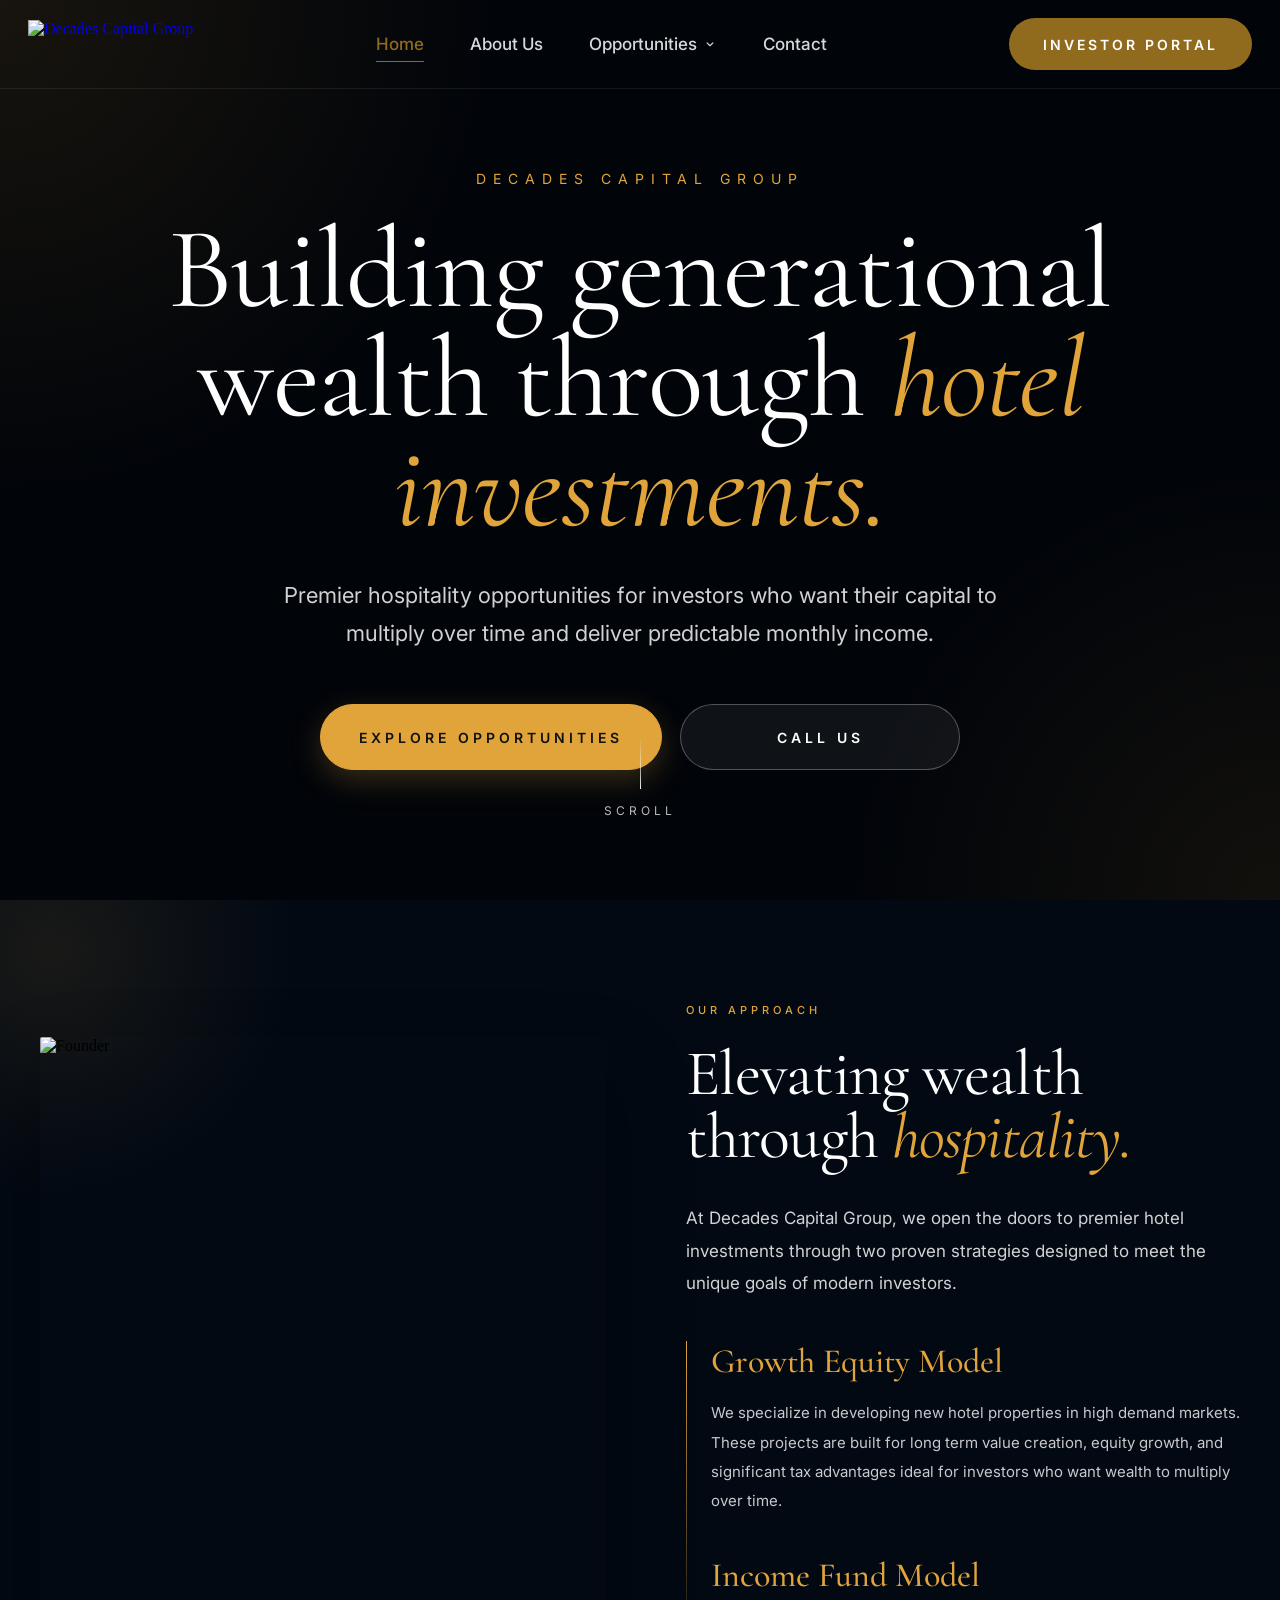
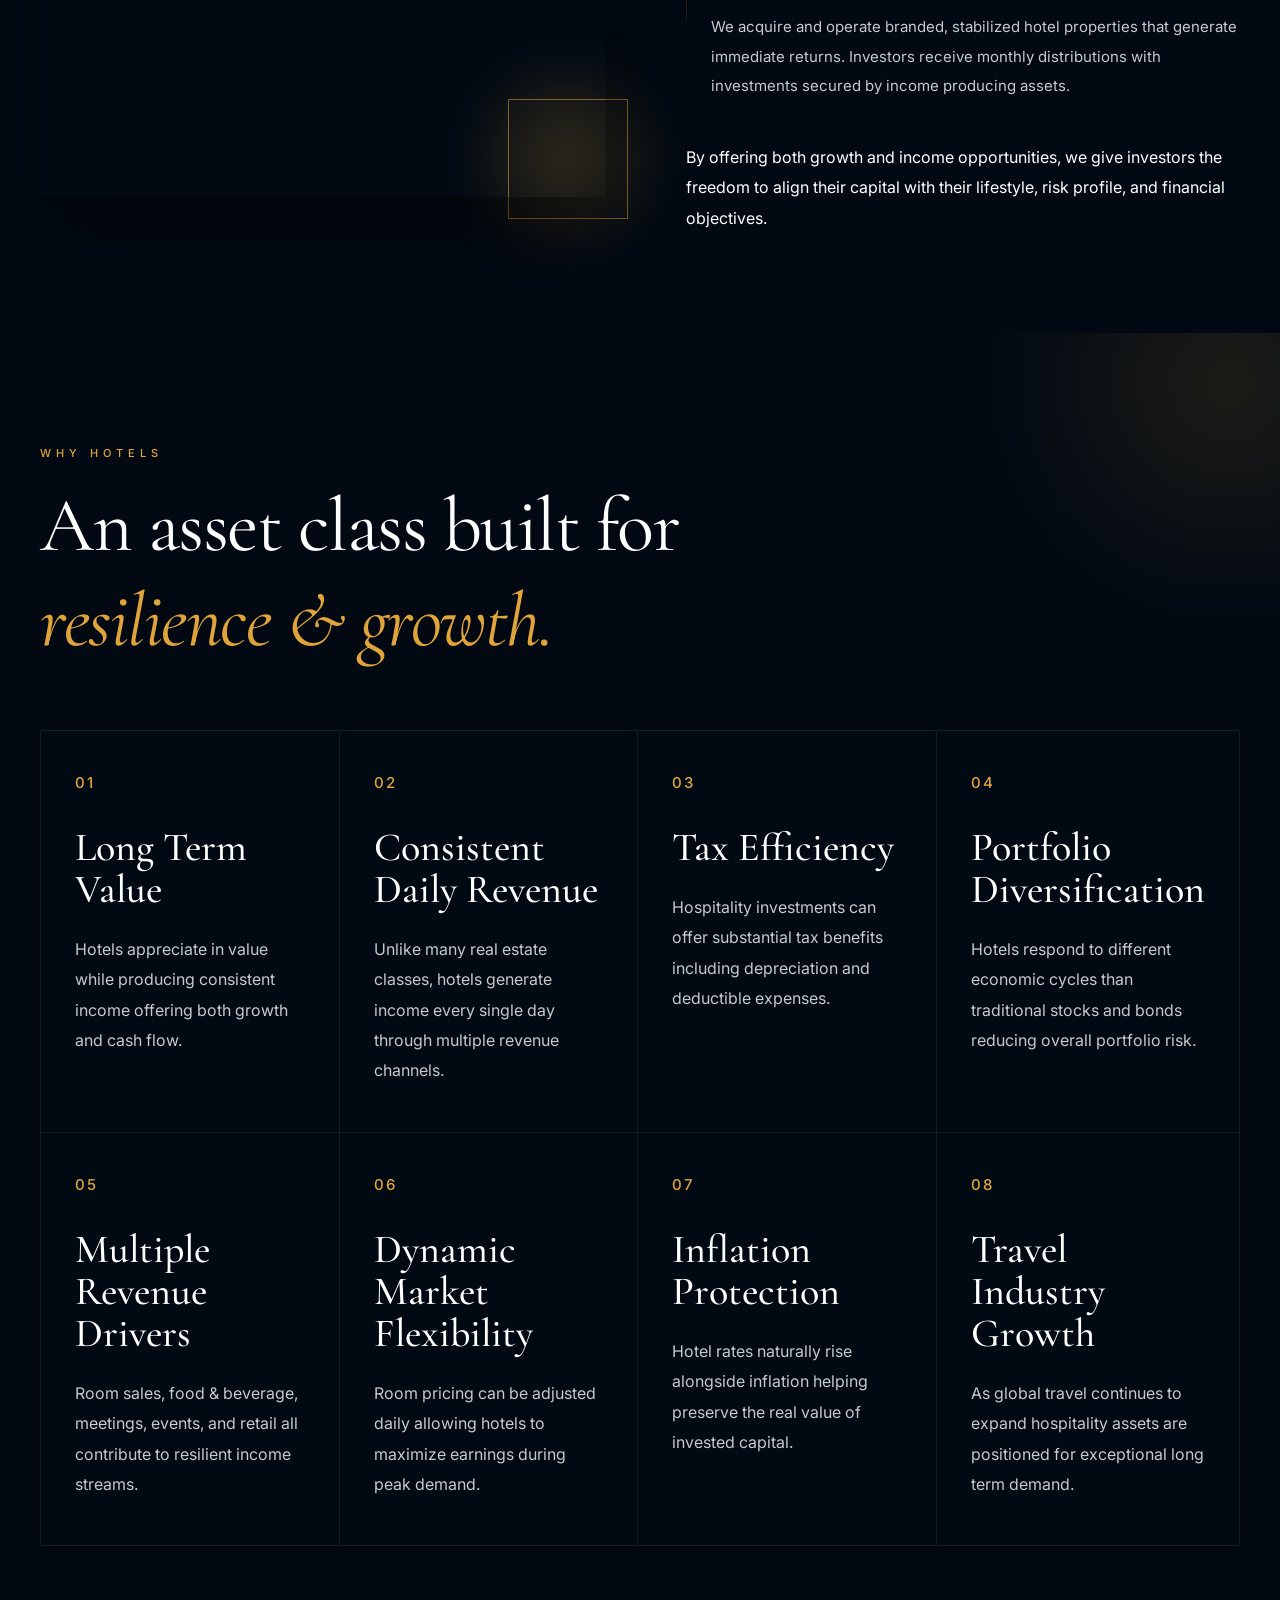
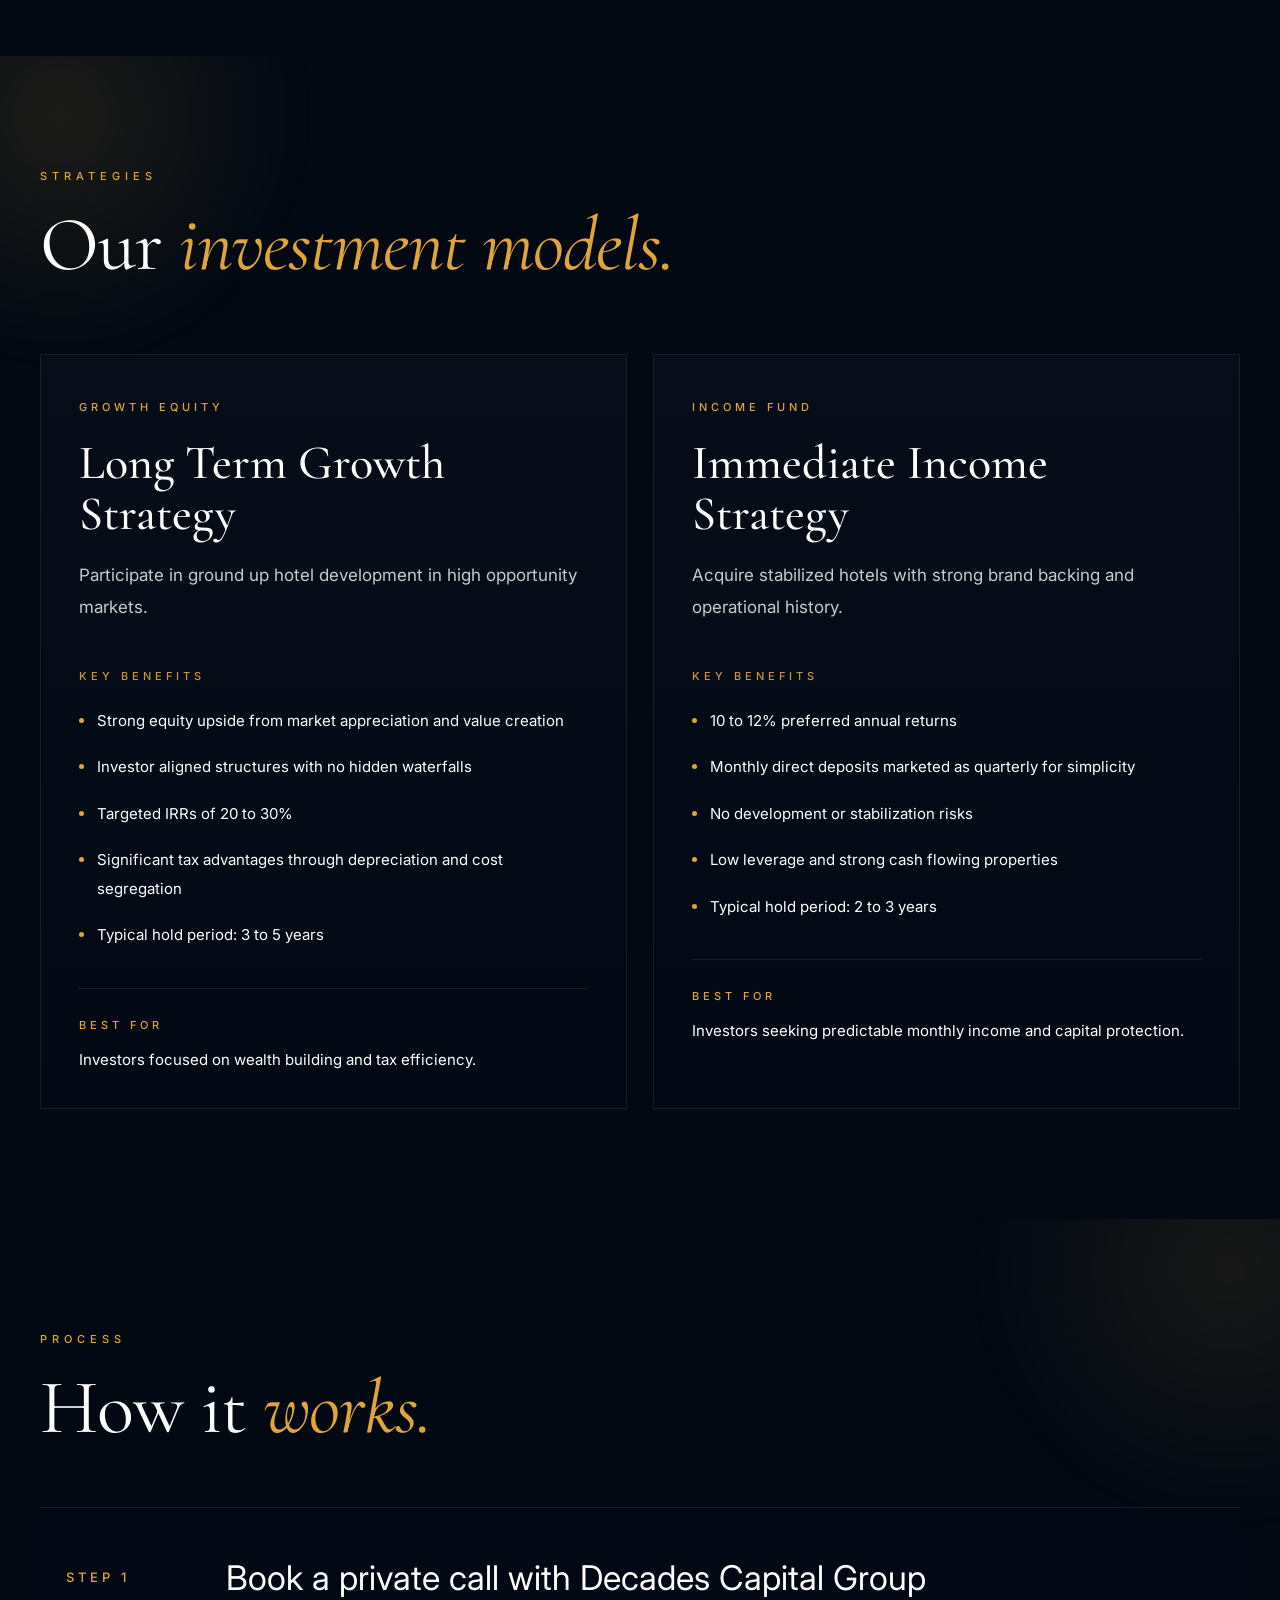
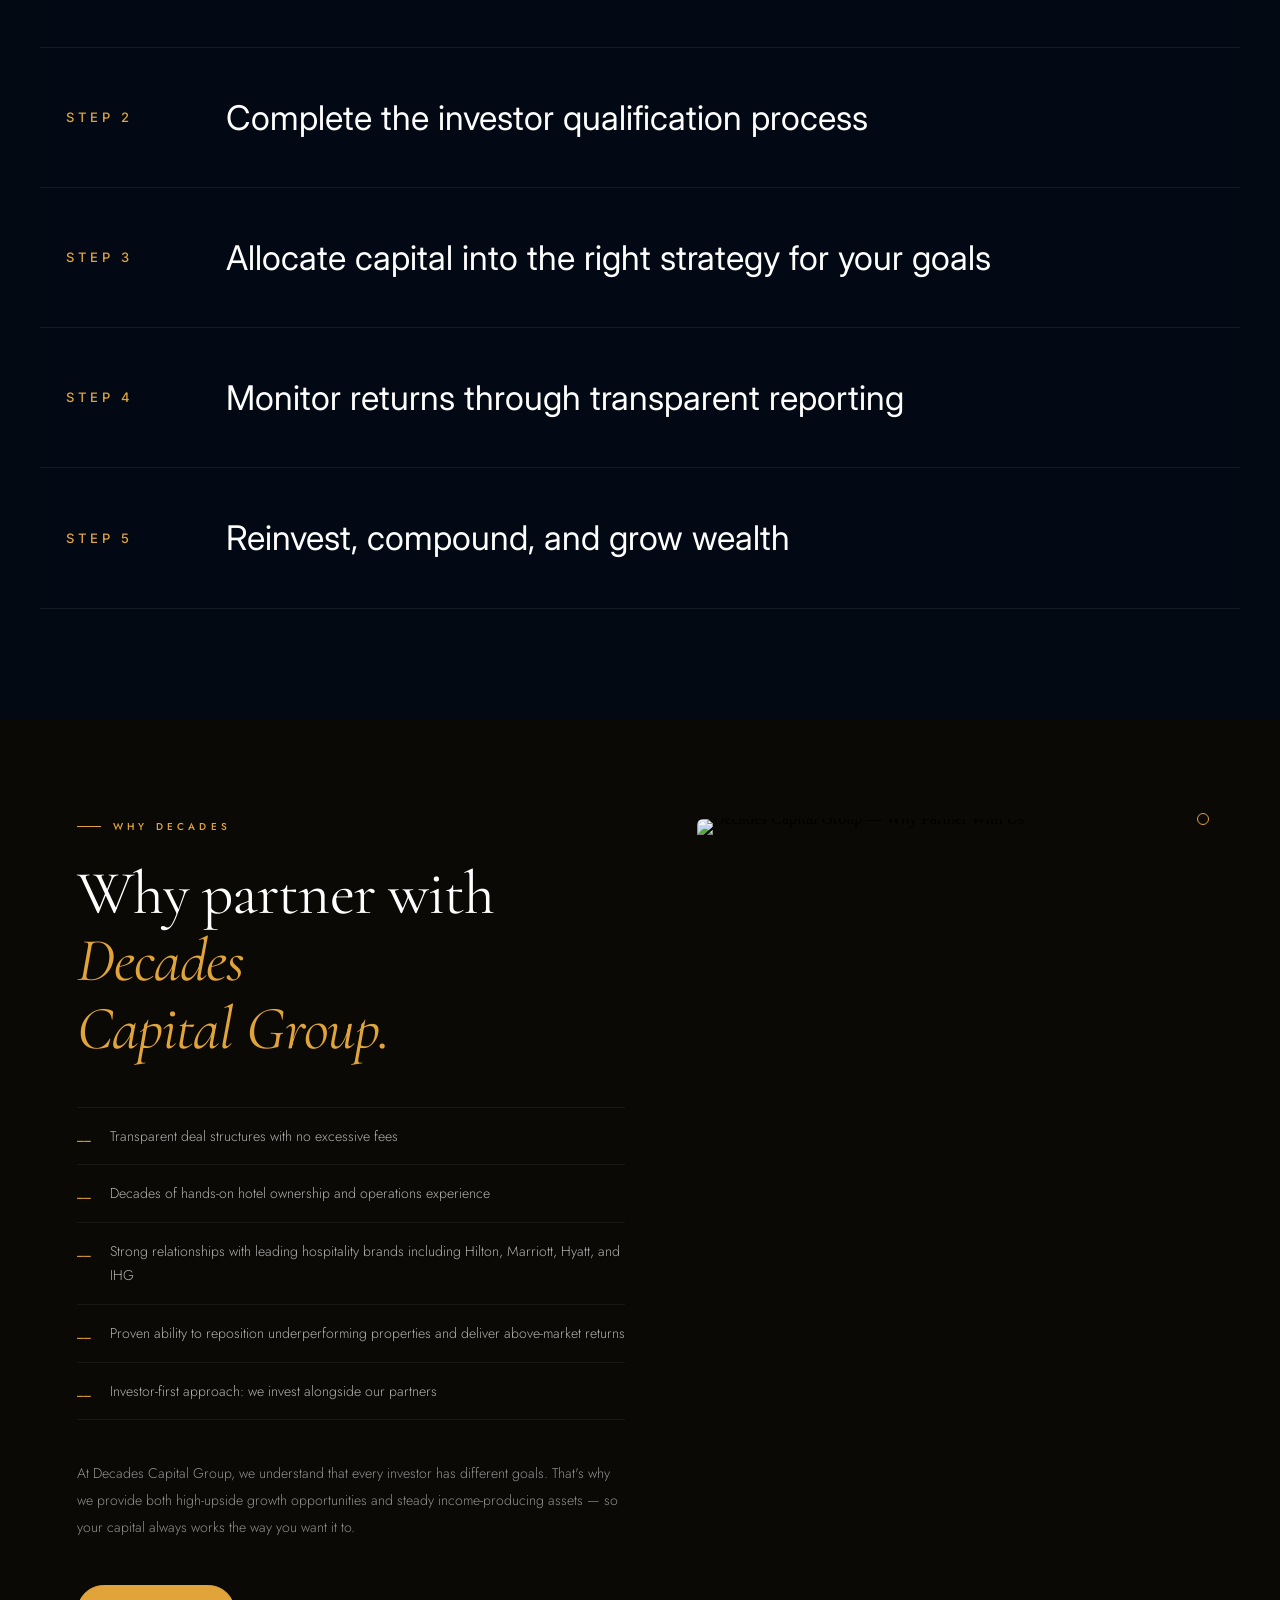
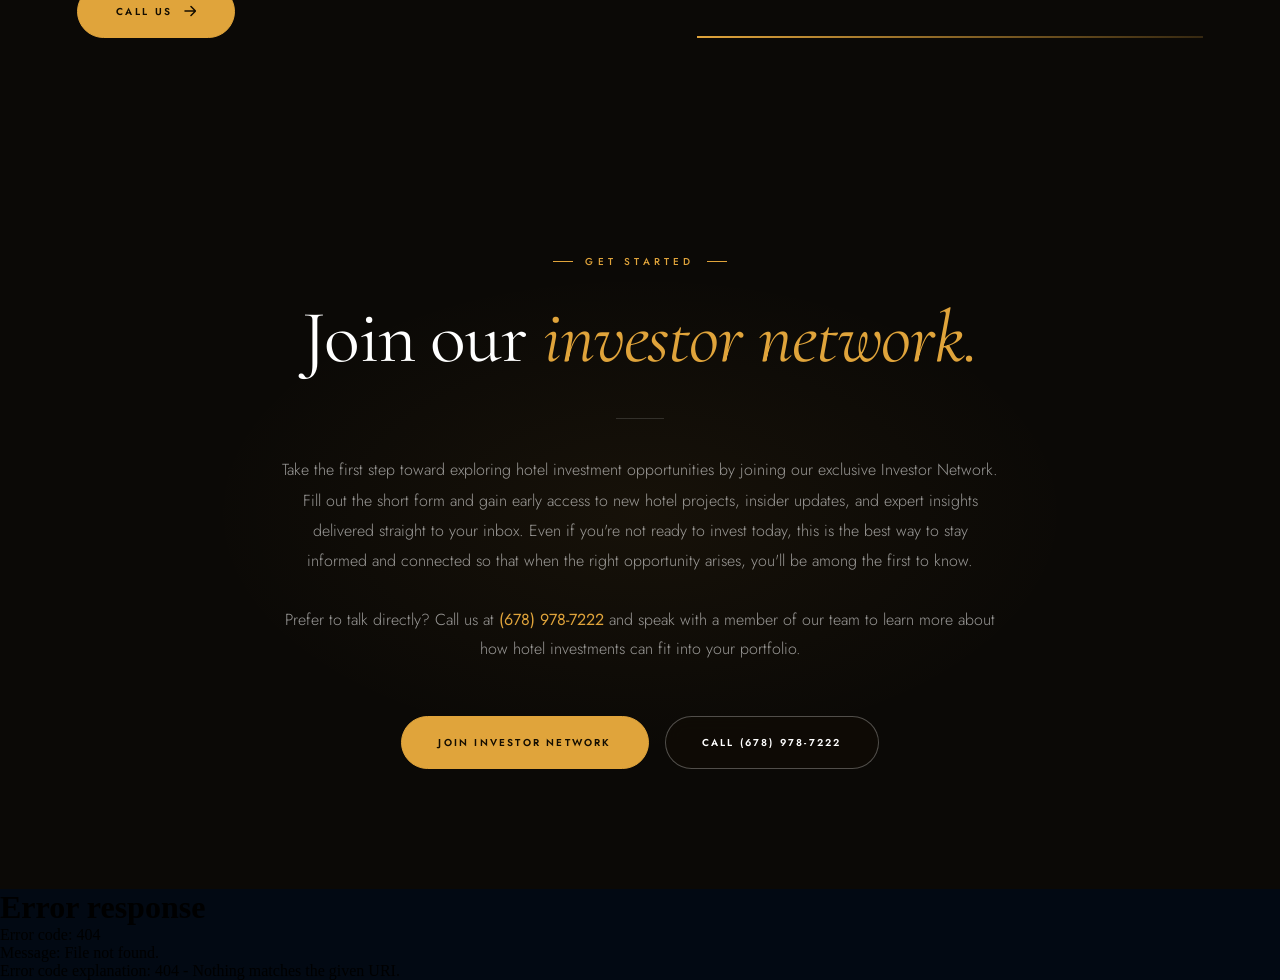
==== commit 71a637ae: "update" ====
--- a/index.html
+++ b/index.html
@@ -387,7 +387,7 @@
      ============================================================ -->
      <div id="site-footer"></div>
 
-     <script src="js/script.js"></script>
+     <script src="./js/script.js"></script>
      <script src="js/home.js"></script>
 </body>
 
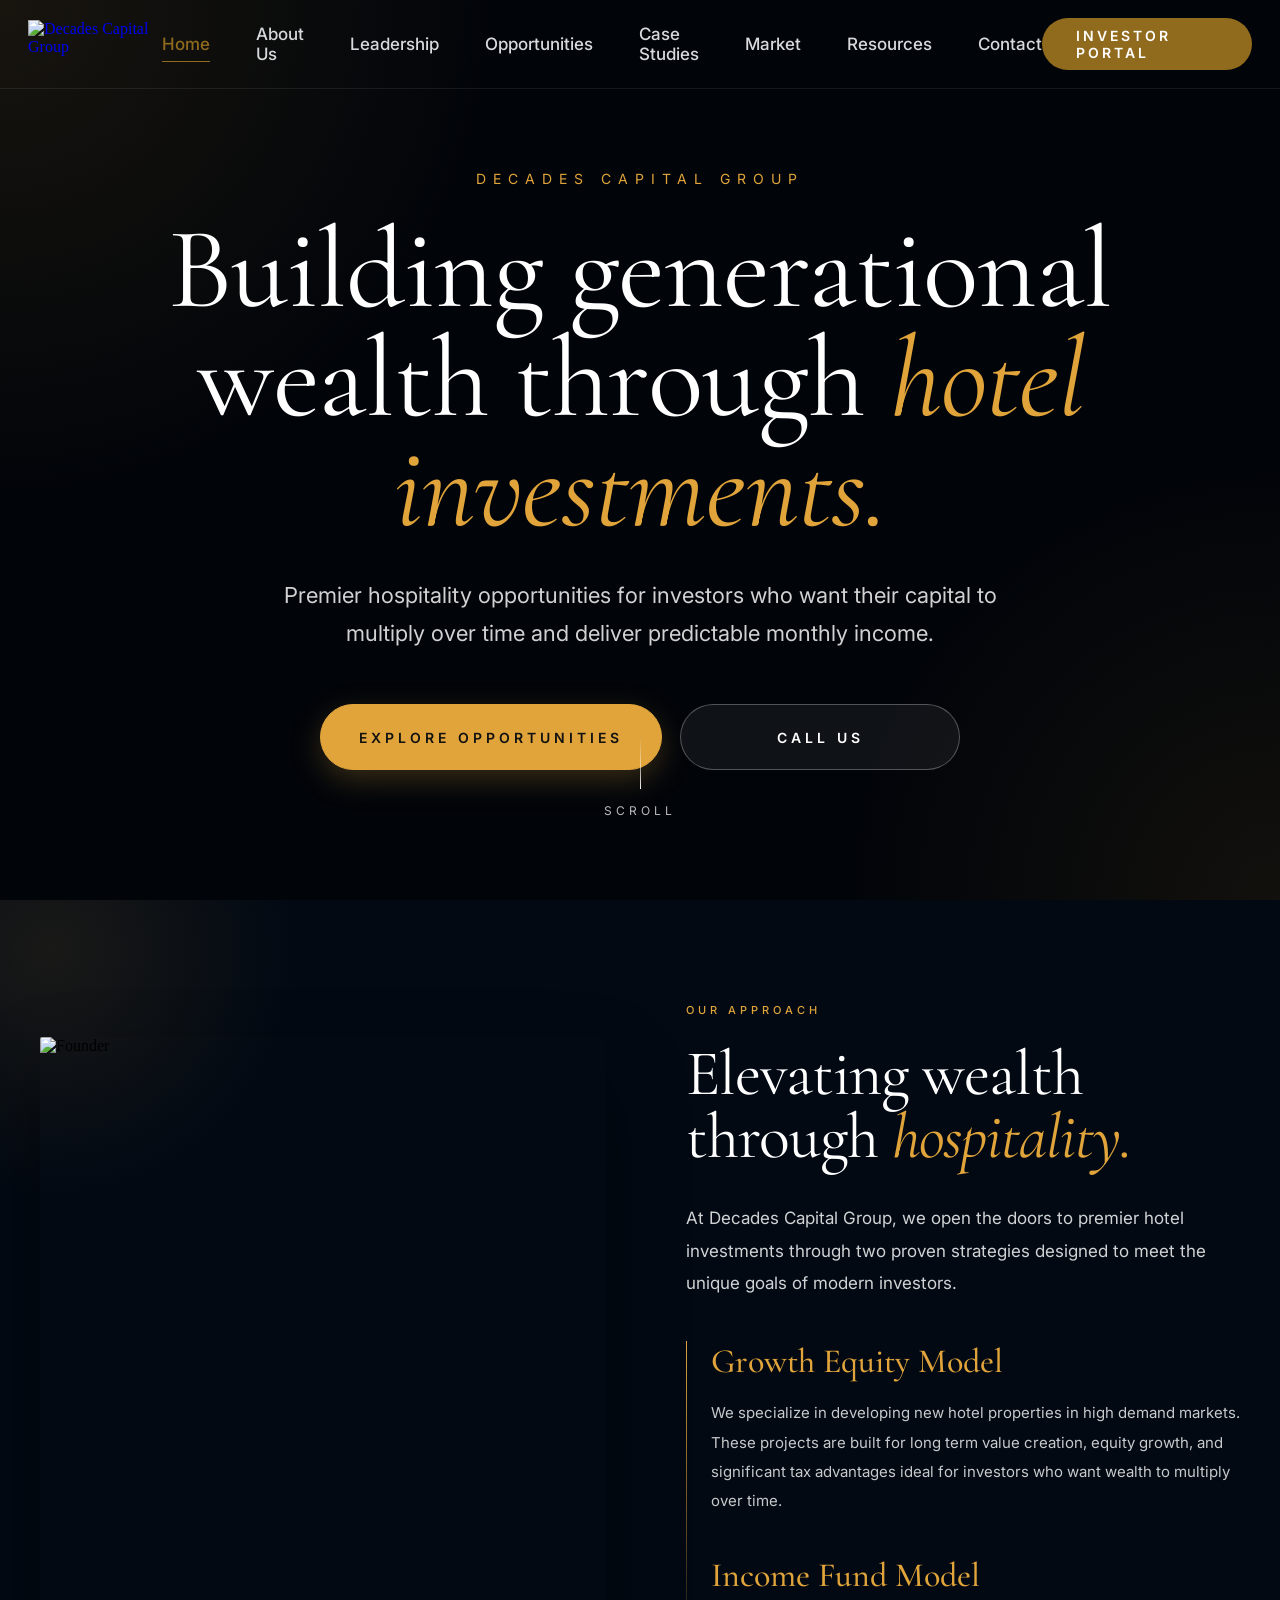
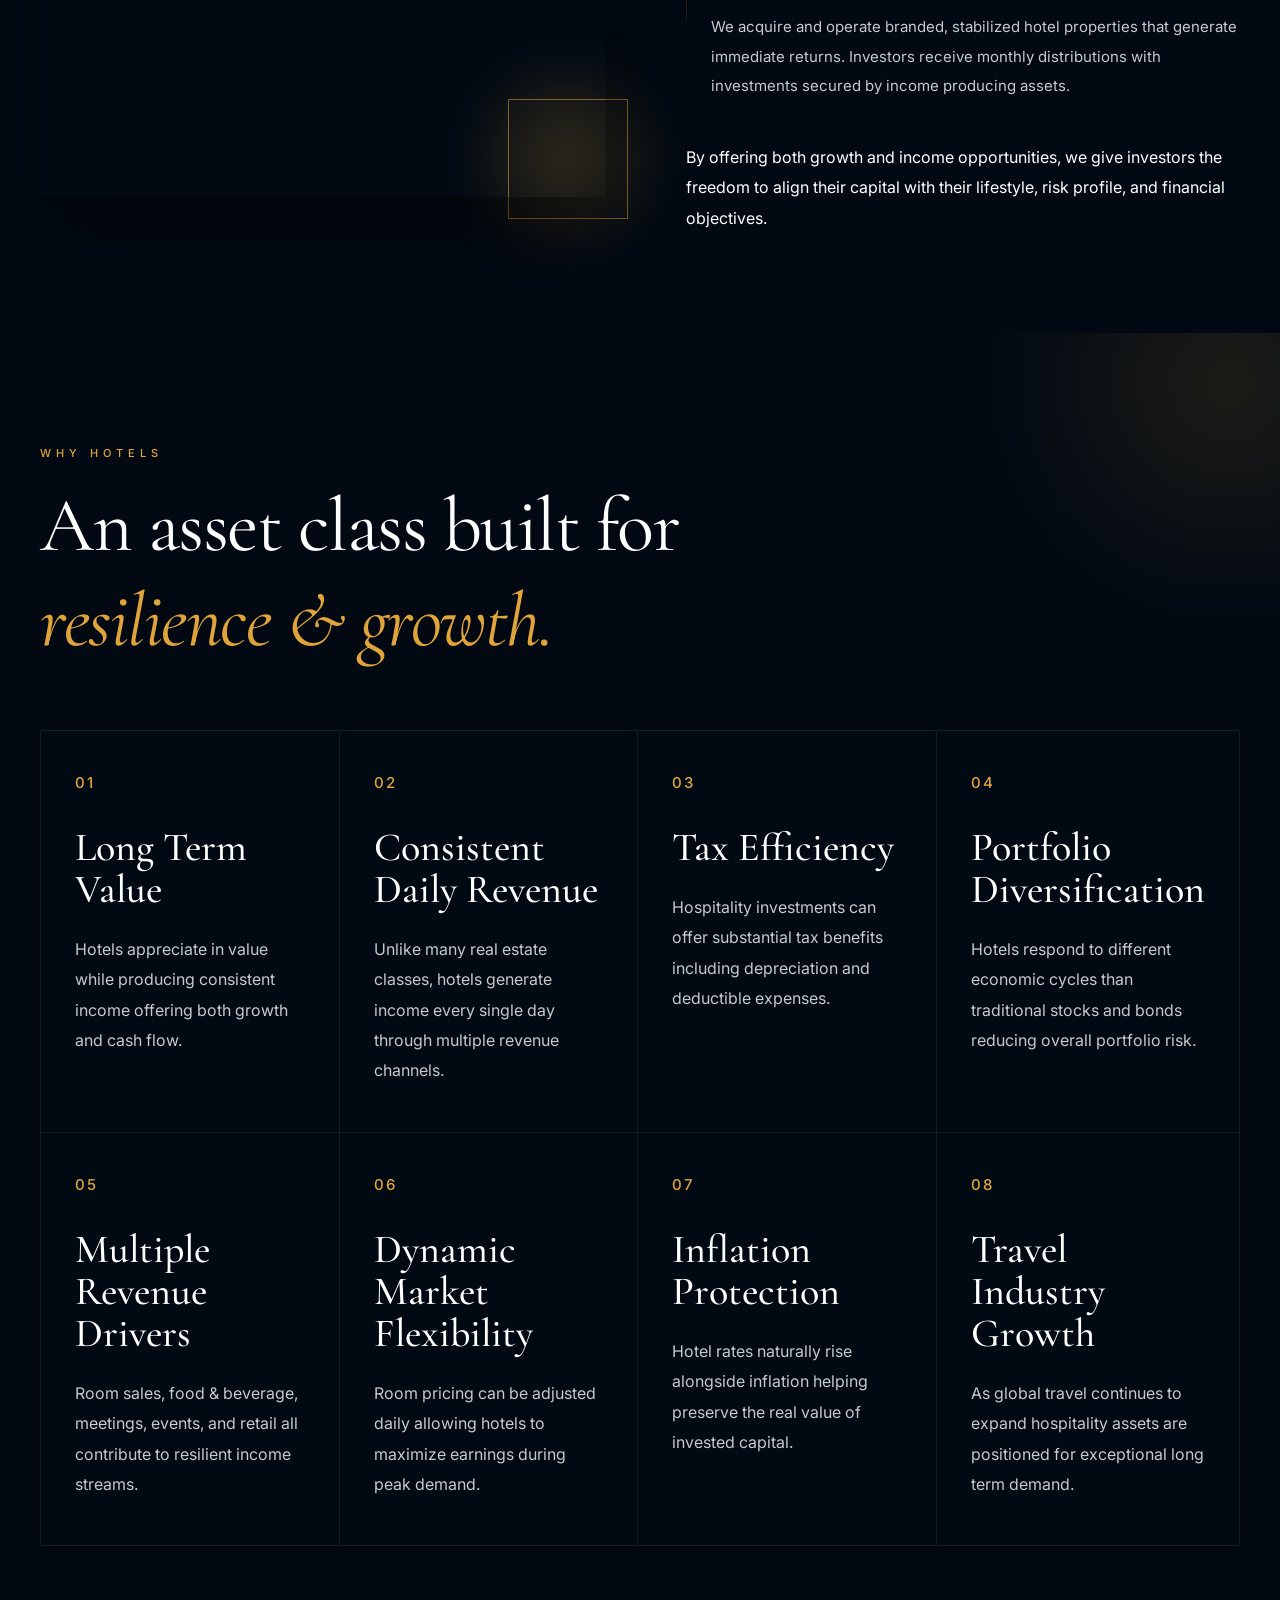
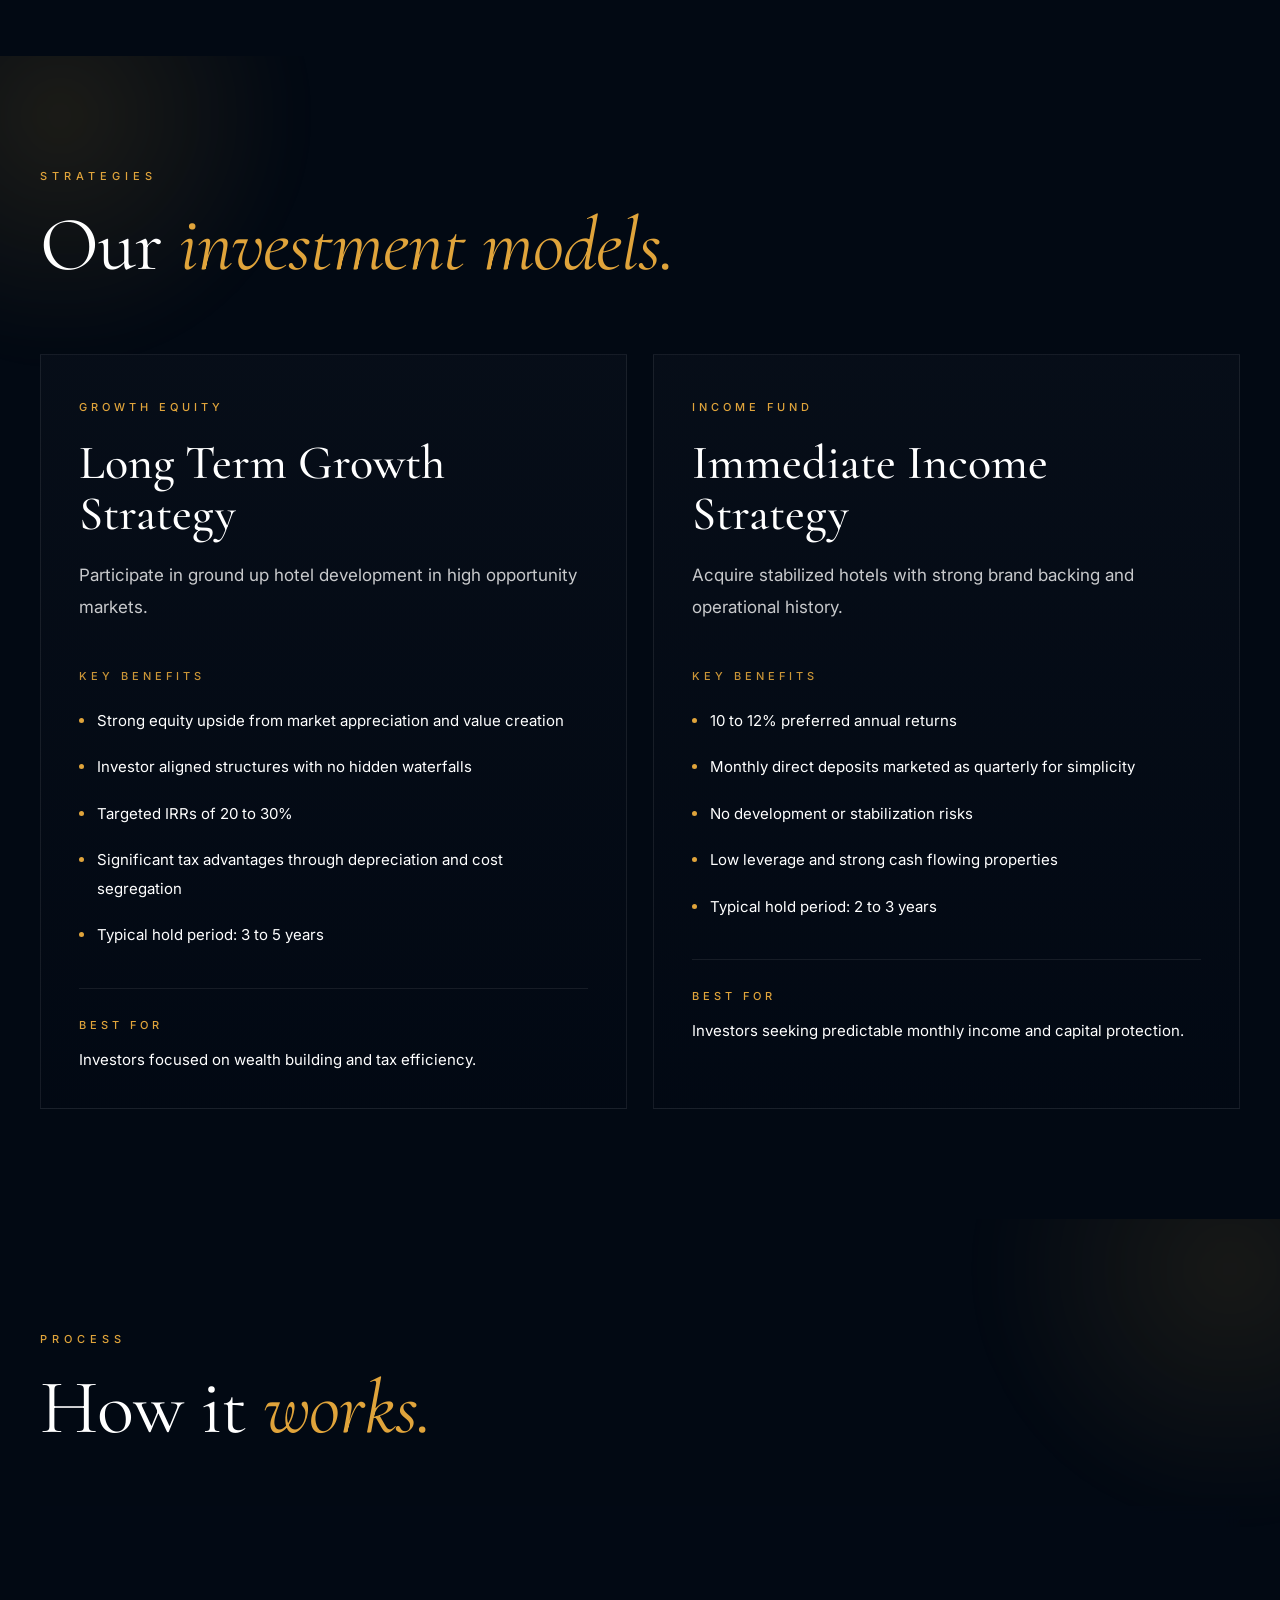
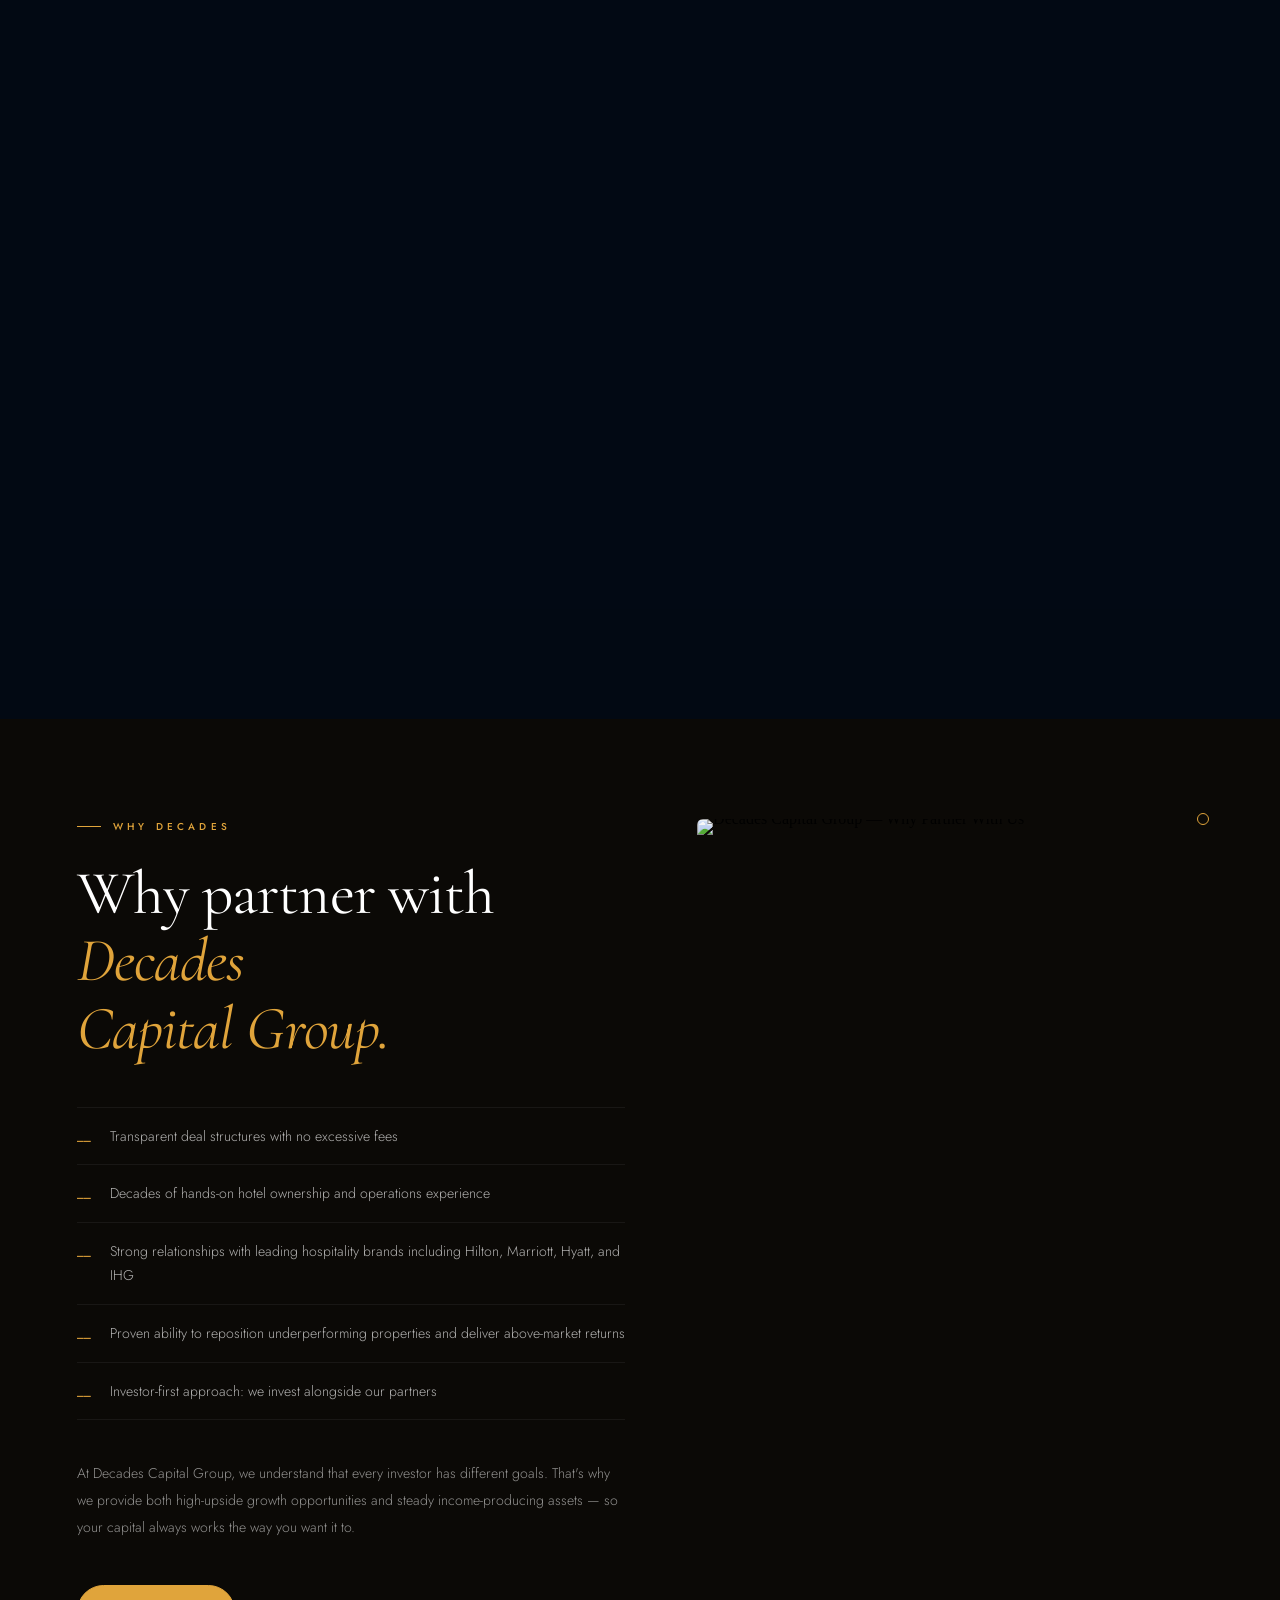
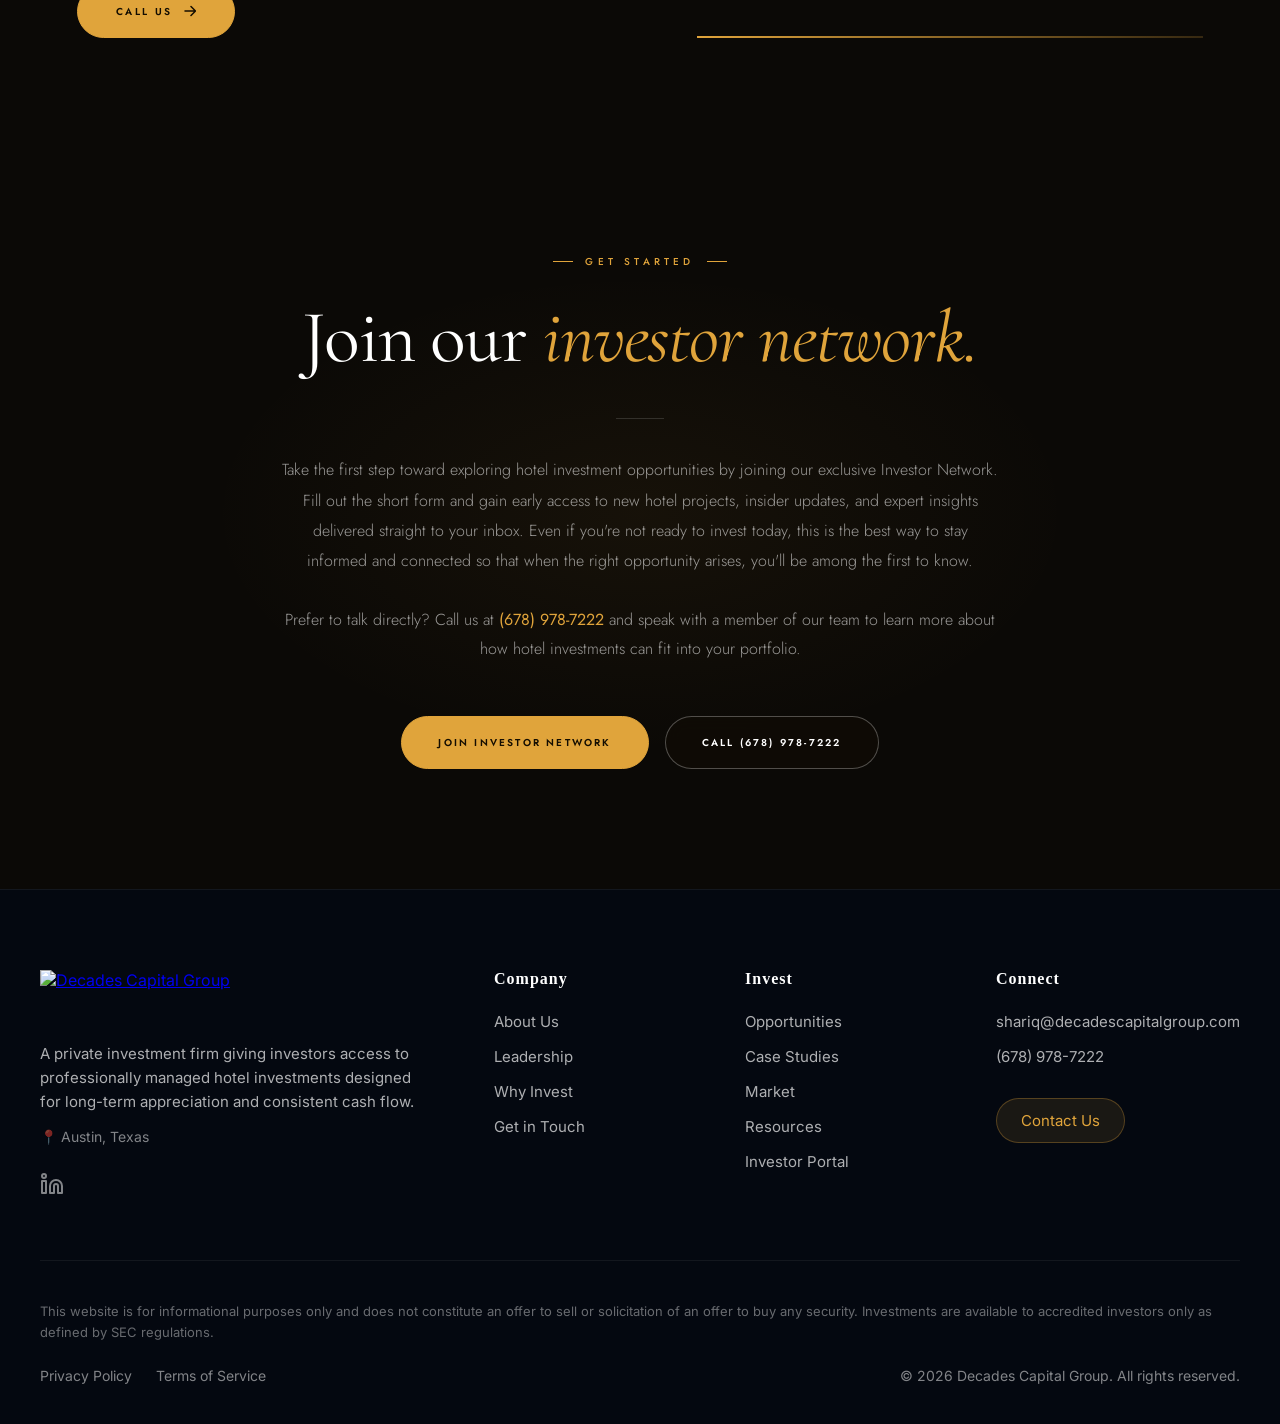
==== commit c921e430: "Major Page Updates" ====
--- a/index.html
+++ b/index.html
@@ -38,8 +38,8 @@
                     multiply over time and deliver predictable monthly income.
                </p>
                <div class="dcg-buttons">
-                    <a class="dcg-btn dcg-btn-primary" href="#">Explore Opportunities</a>
-                    <a class="dcg-btn dcg-btn-outline" href="#">Call Us</a>
+                    <a class="dcg-btn dcg-btn-primary" href="pages/opportunities.html">Explore Opportunities</a>
+                    <a class="dcg-btn dcg-btn-outline" href="pages/contact.html">Call Us</a>
                </div>
                <div class="dcg-scroll-wrap">
                     <div class="dcg-scroll-line"></div>
@@ -325,7 +325,7 @@
                          your capital always works the way you want it to.
                     </p>
                     <div class="dcp-cta dcp-reveal-up dcp-d5">
-                         <a class="dcp-btn" href="#contact">
+                         <a class="dcp-btn" href="pages/contact.html">
                               Call Us
                               <svg aria-hidden="true" class="dcp-btn-arrow" fill="none" viewbox="0 0 12 12"
                                    xmlns="http://www.w3.org/2000/svg">
@@ -376,7 +376,7 @@
                     your portfolio.
                </p>
                <div class="dcs-cta dcs-reveal-up dcs-d5">
-                    <a class="dcs-btn dcs-btn--primary" href="#investor-form">Join Investor Network</a>
+                    <a class="dcs-btn dcs-btn--primary" href="pages/contact.html">Join Investor Network</a>
                     <a class="dcs-btn dcs-btn--secondary" href="tel:+16789787222">Call (678) 978-7222</a>
                </div>
           </div>
--- a/css/styles.css
+++ b/css/styles.css
@@ -1,3 +1,27 @@
 /* Global Styles */
-*{box-sizing:border-box;margin:0;padding:0}
-body{background:#020913}
+* { box-sizing: border-box; margin: 0; padding: 0; }
+body {
+  background: #020913;
+  -webkit-font-smoothing: antialiased;
+  -moz-osx-font-smoothing: grayscale;
+  text-rendering: optimizeLegibility;
+}
+html { scroll-behavior: smooth; }
+img { max-width: 100%; display: block; }
+
+/* ── Scroll Reveal Utility ── */
+.dcg-reveal {
+  opacity: 0;
+  transform: translateY(32px);
+  transition: opacity 0.8s cubic-bezier(0.22, 1, 0.36, 1),
+              transform 0.8s cubic-bezier(0.22, 1, 0.36, 1);
+}
+.dcg-reveal.dcg-visible {
+  opacity: 1;
+  transform: translateY(0);
+}
+.dcg-reveal-delay-1 { transition-delay: 0.1s; }
+.dcg-reveal-delay-2 { transition-delay: 0.2s; }
+.dcg-reveal-delay-3 { transition-delay: 0.3s; }
+.dcg-reveal-delay-4 { transition-delay: 0.4s; }
+.dcg-reveal-delay-5 { transition-delay: 0.5s; }
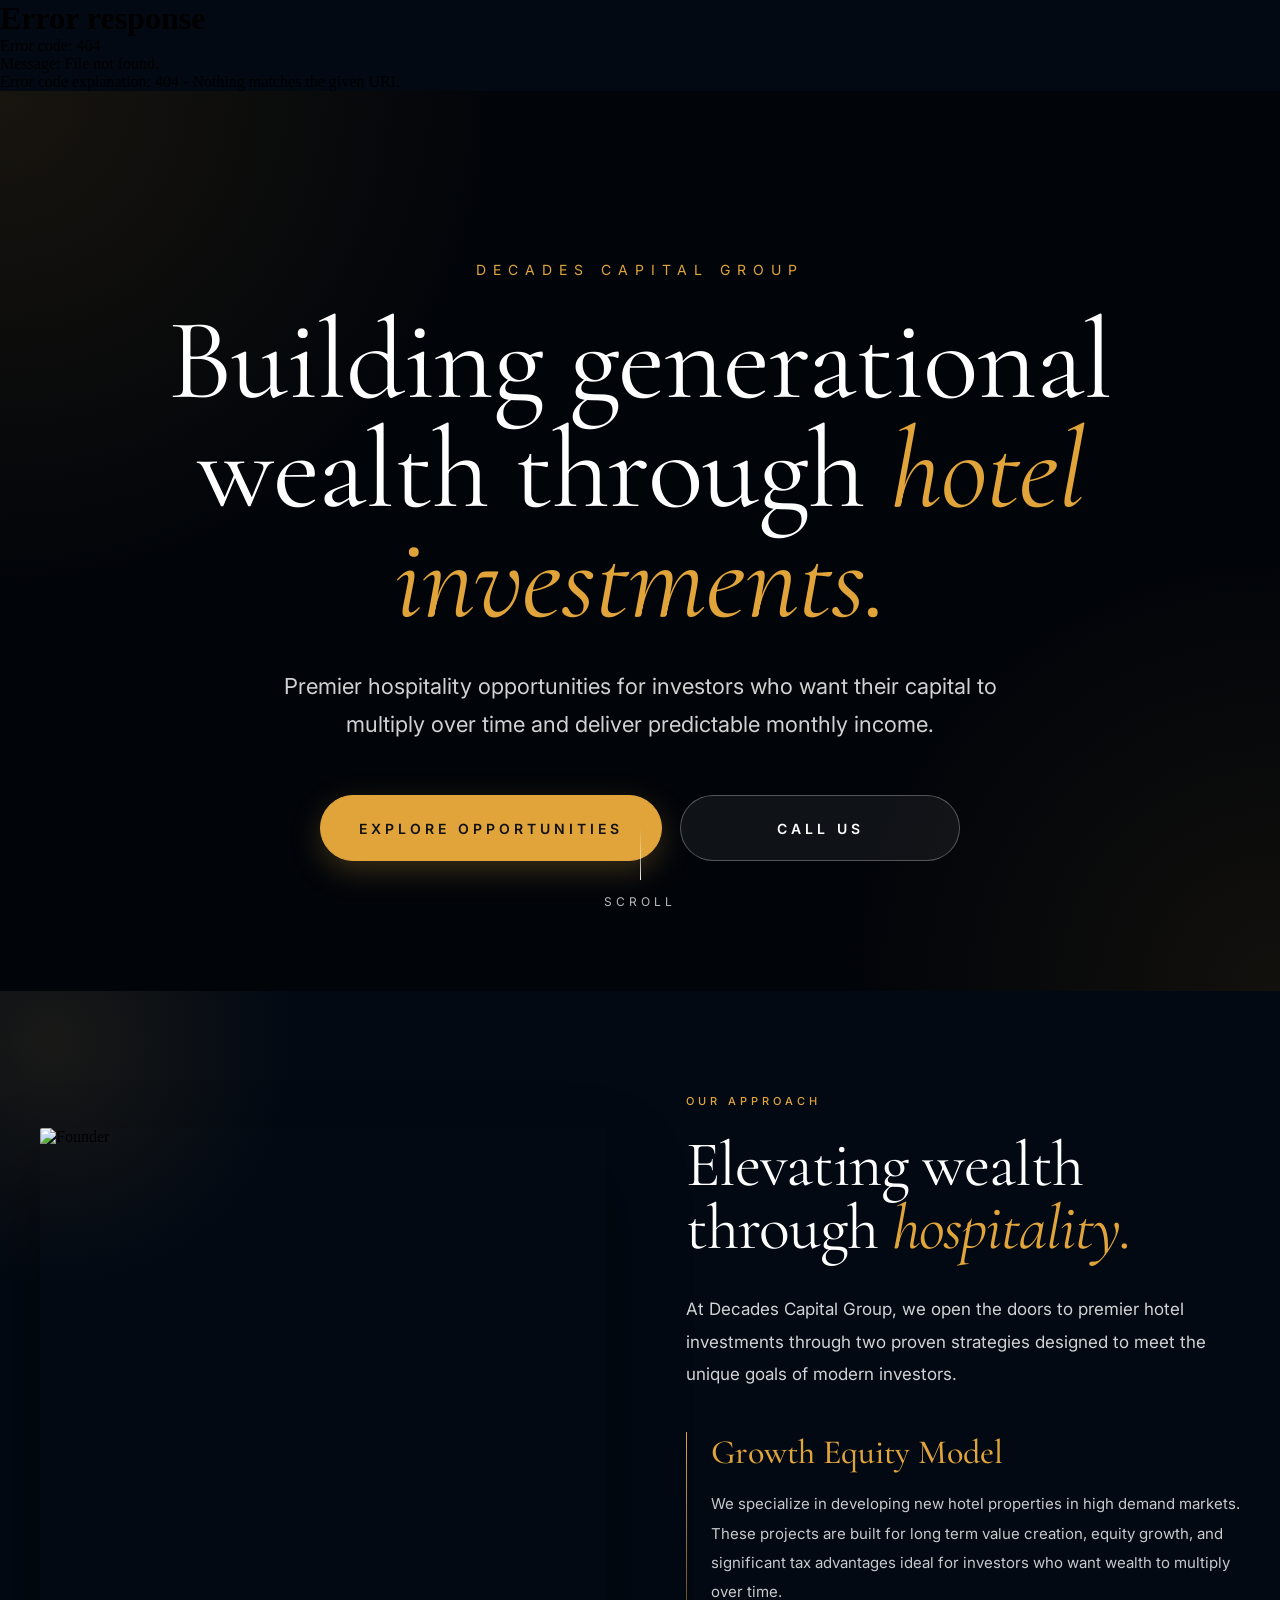
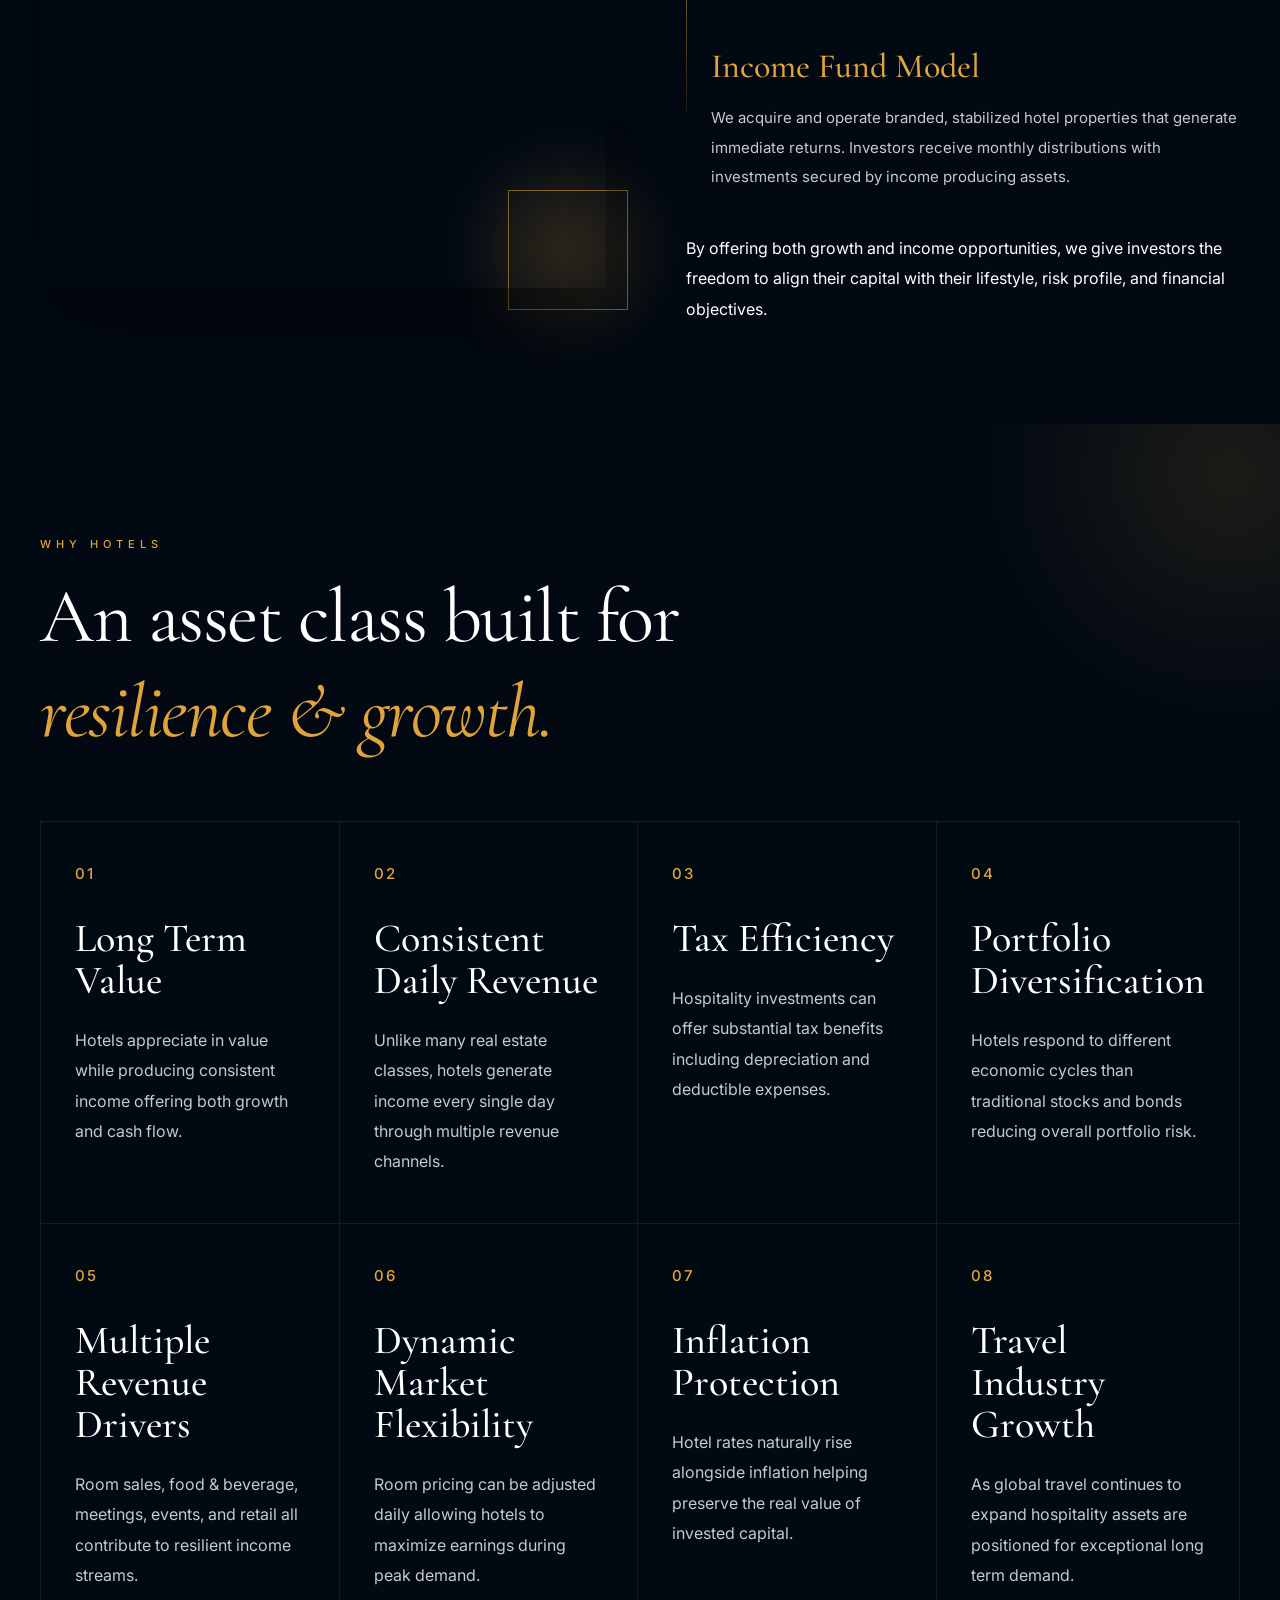
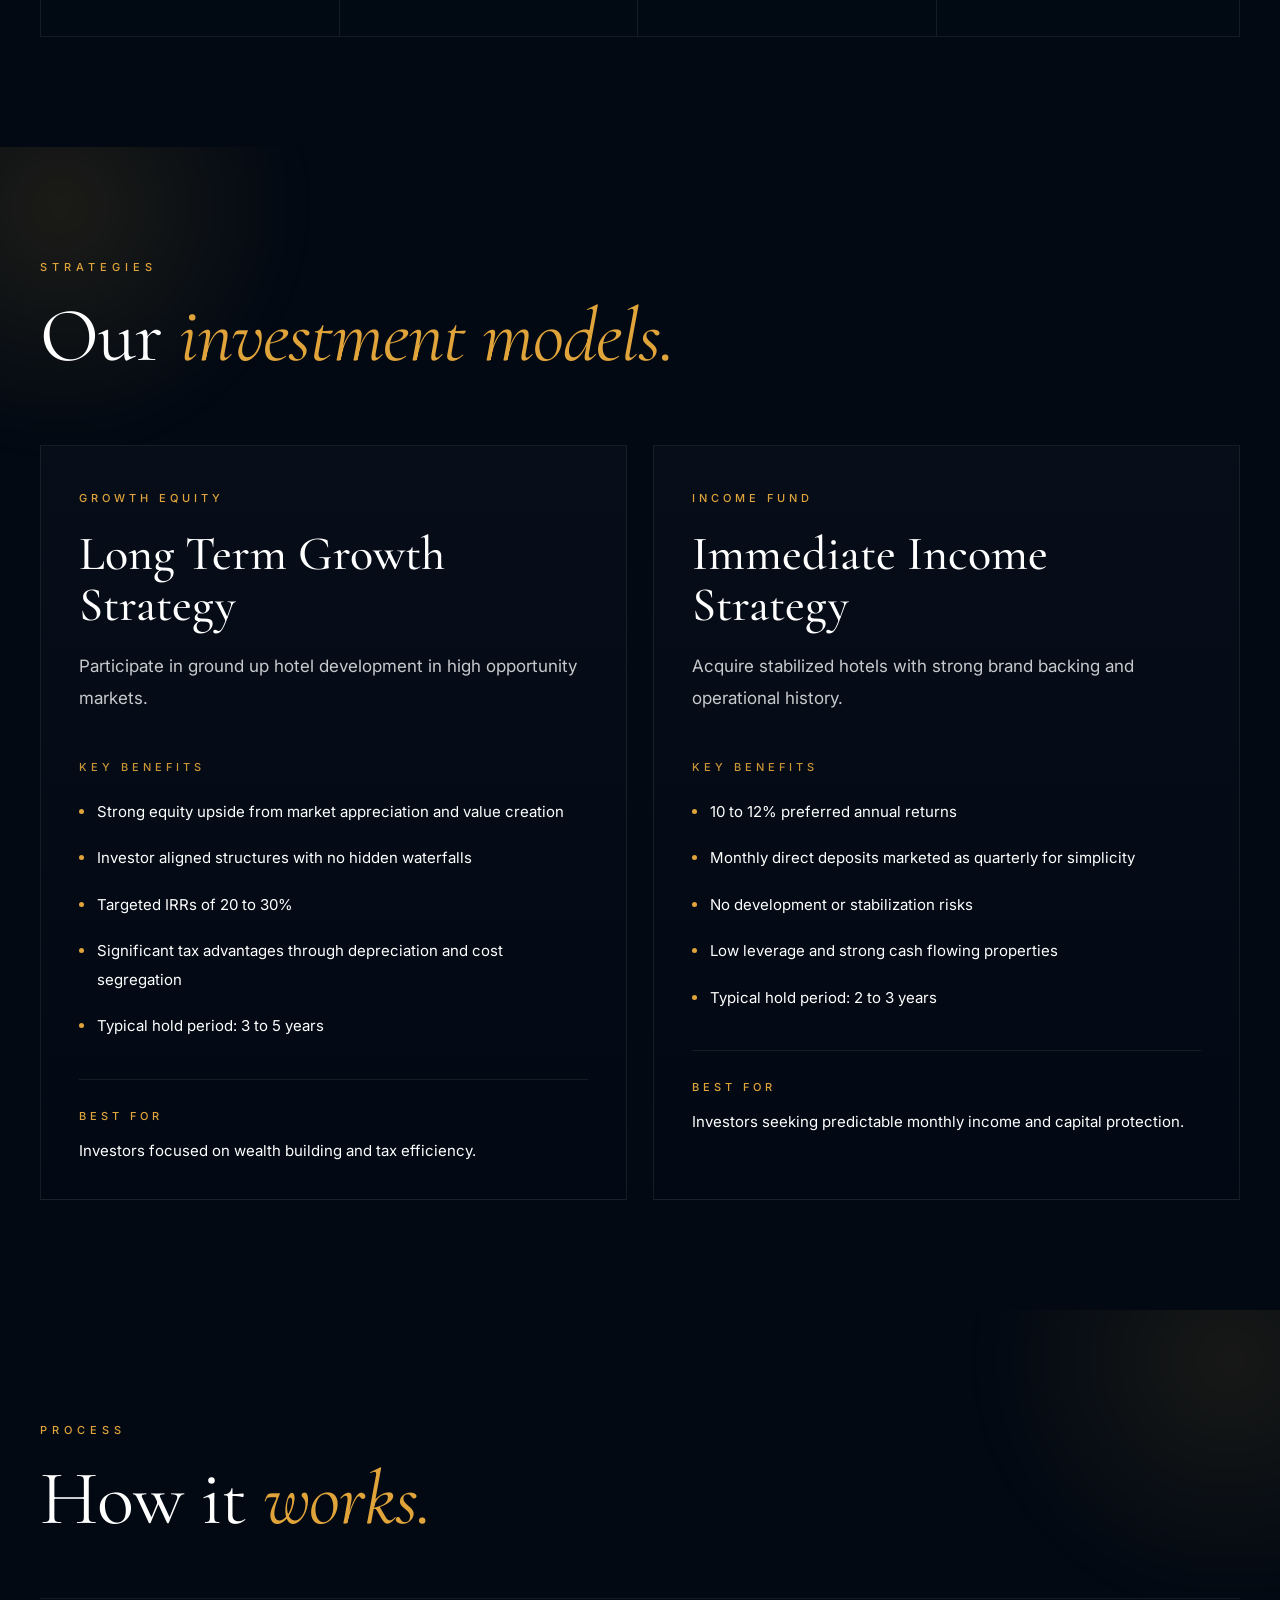
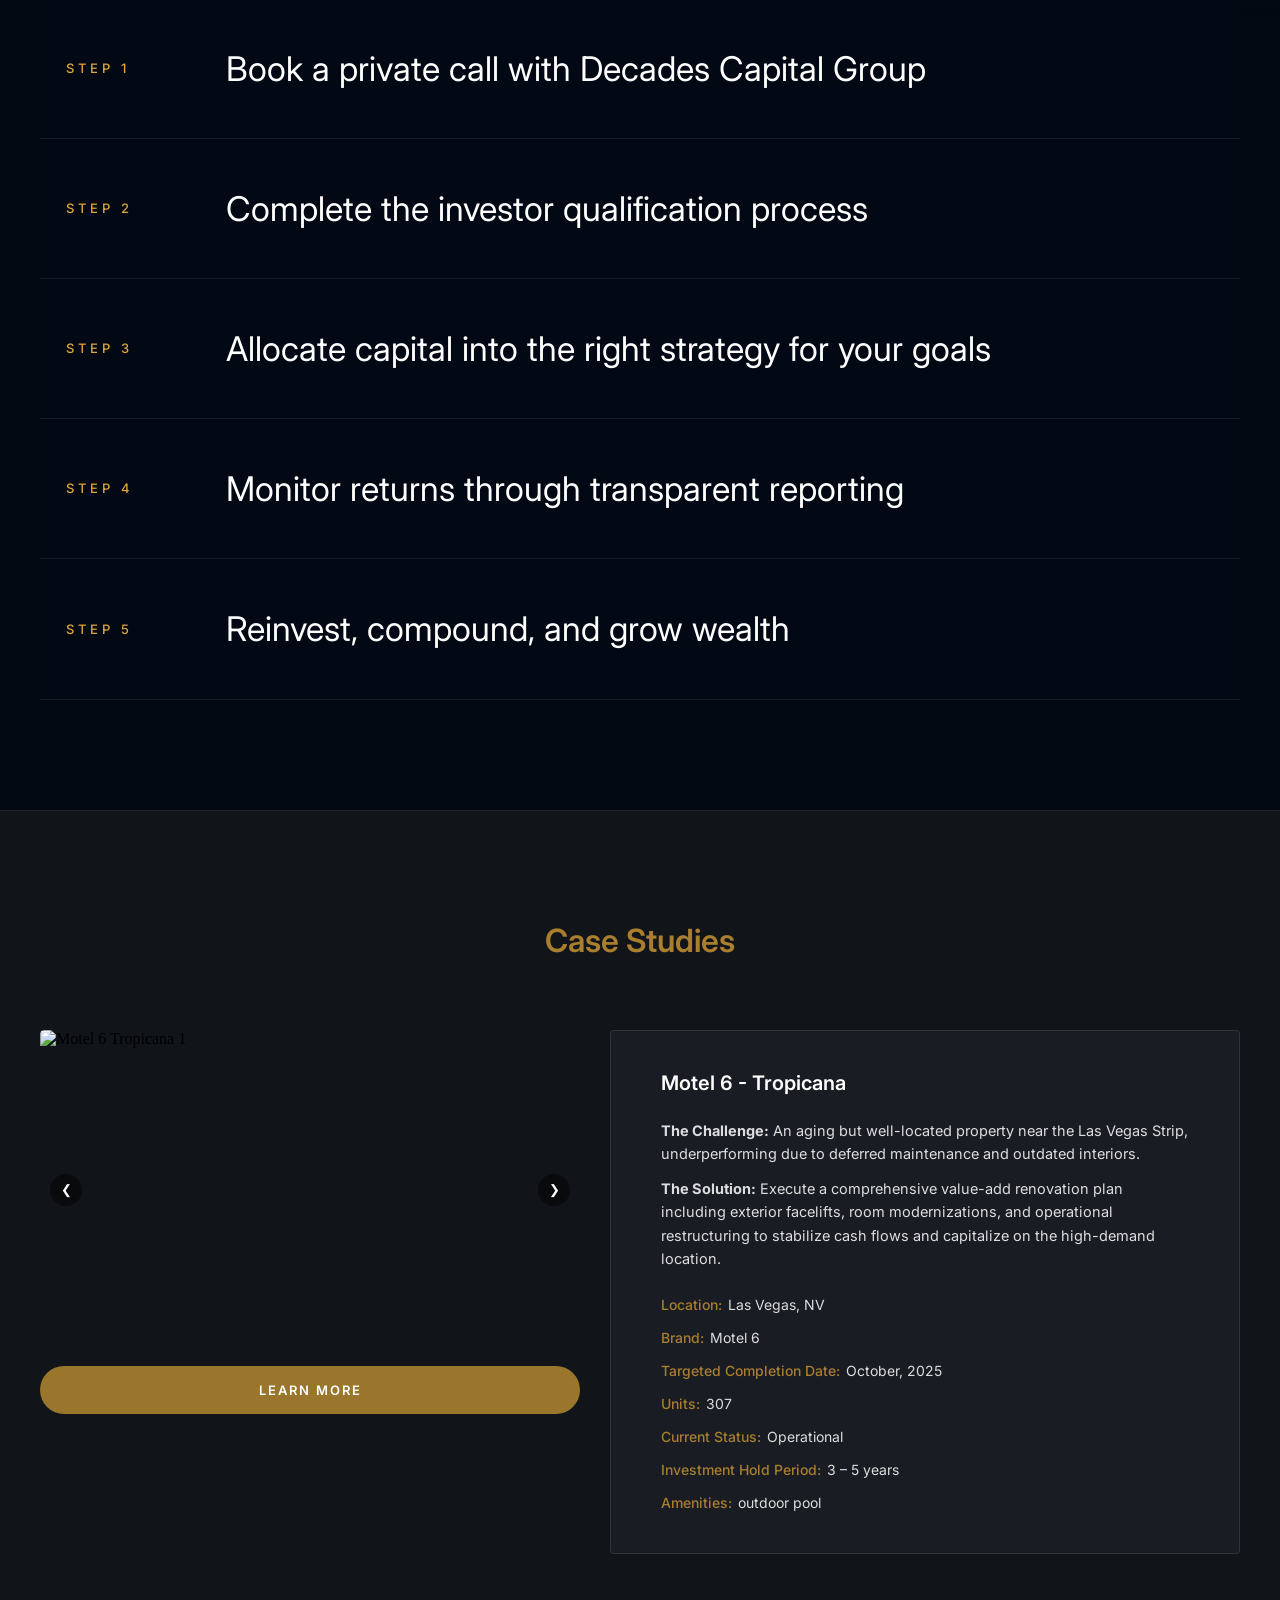
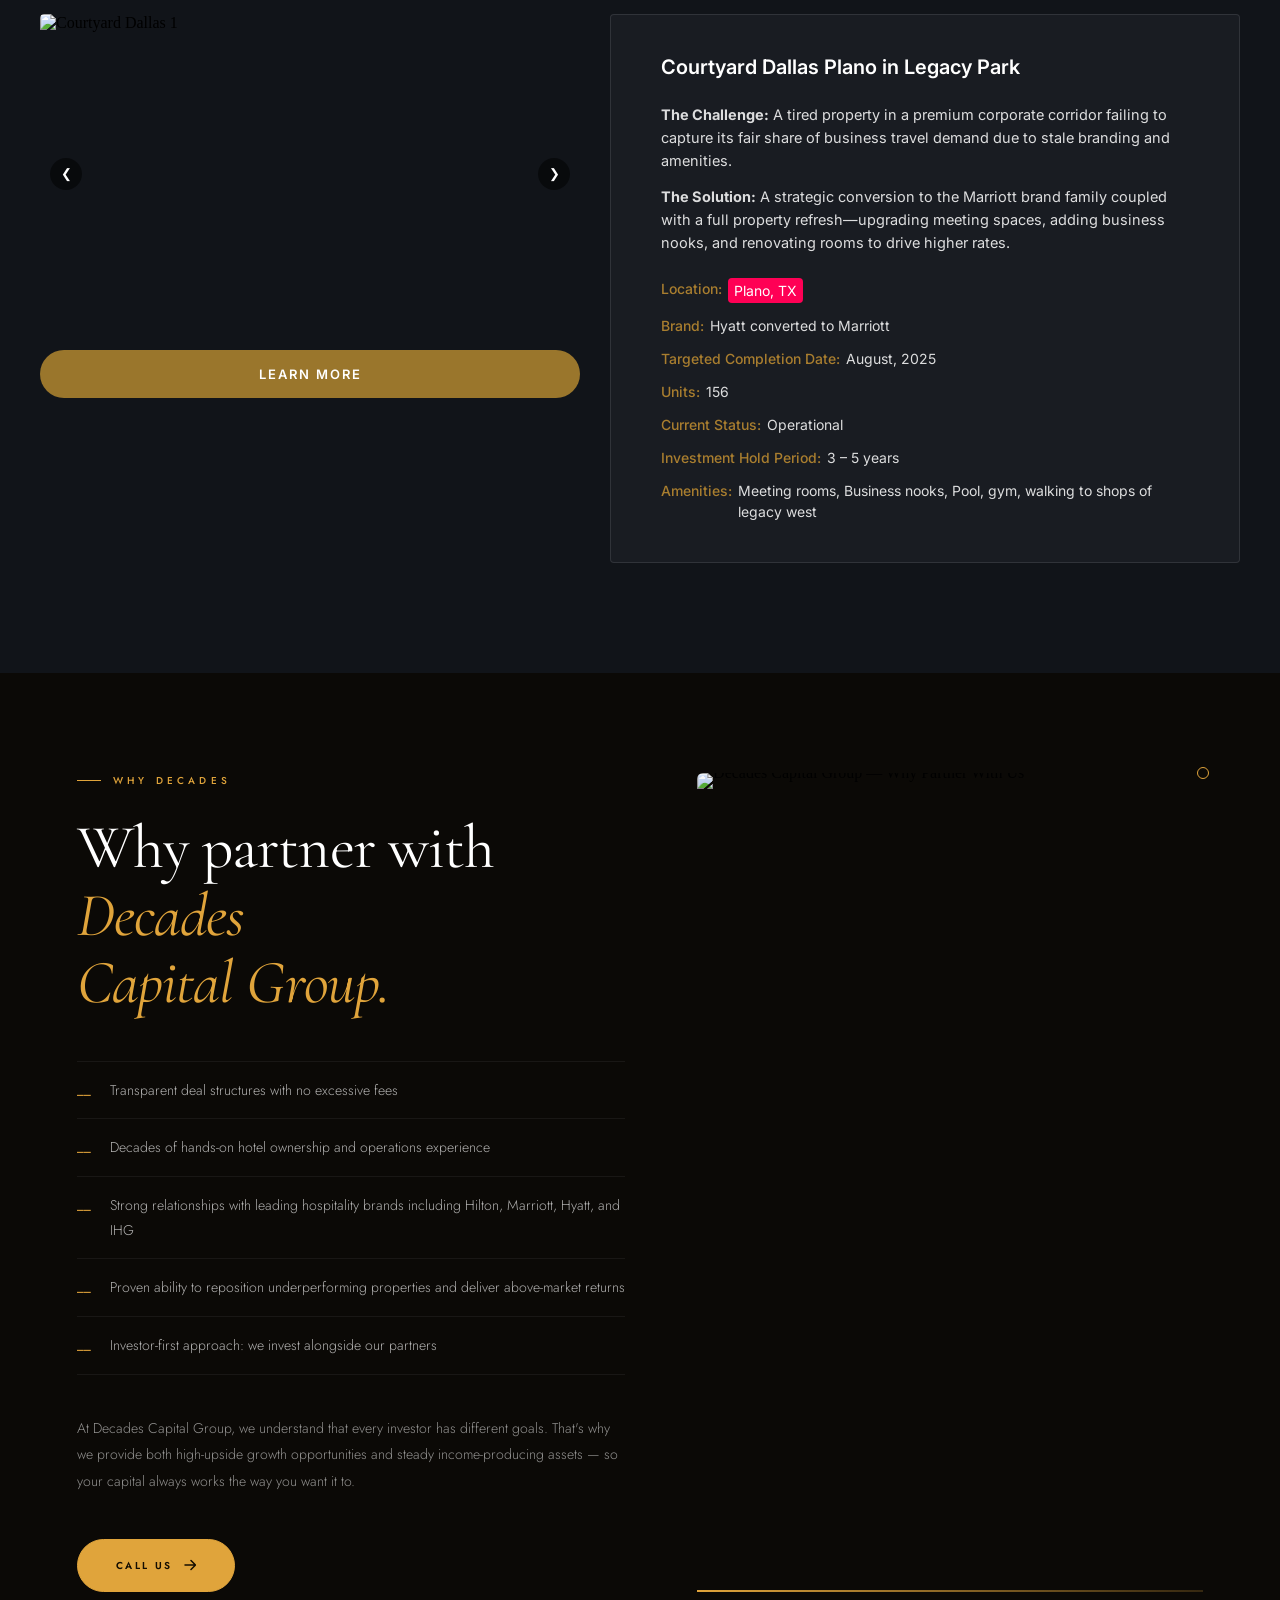
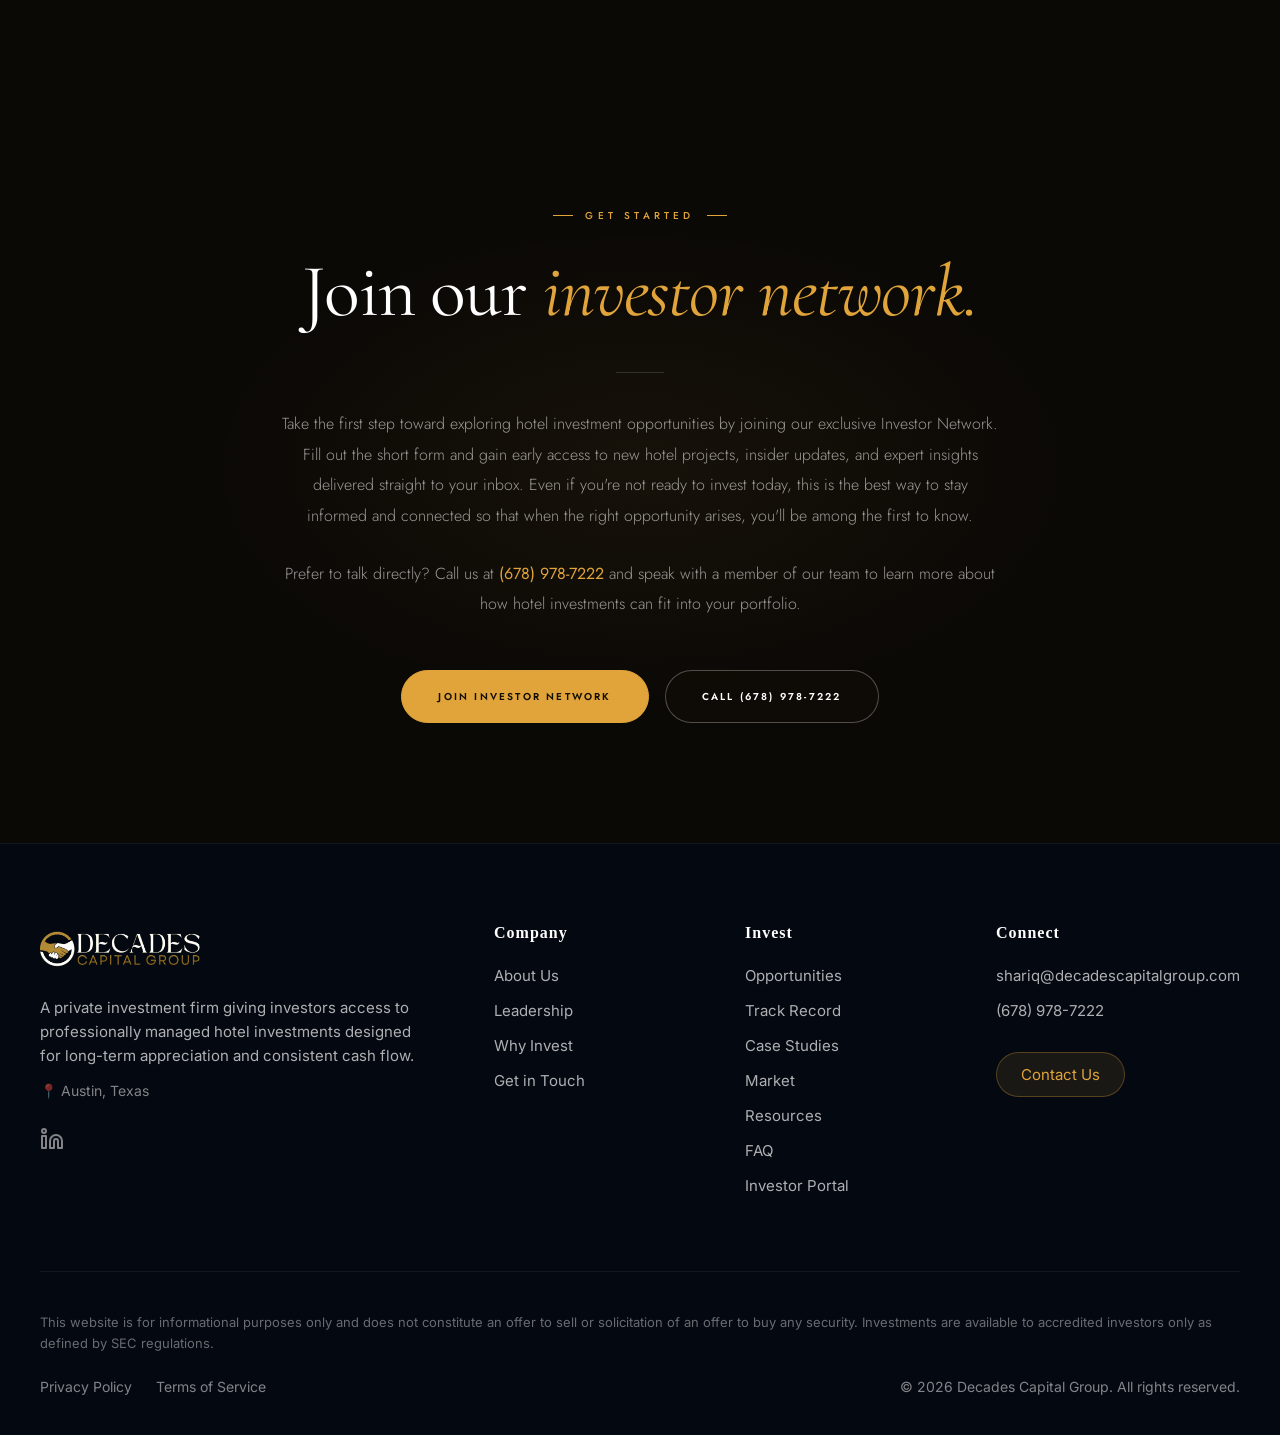
==== commit 39ad1a21: "Shariq Feedback Updates" ====
--- a/index.html
+++ b/index.html
@@ -270,6 +270,90 @@
                          <div class="dcg-step-left"><span>STEP 5</span></div>
                          <div class="dcg-step-right">
                               <h3>Reinvest, compound, and grow wealth</h3>
+                         </div>
+                    </div>
+               </div>
+          </div>
+     </div>
+
+
+     <!-- ============================================================
+     CODE 5.5 — CASE STUDIES
+     ============================================================ -->
+     <div class="dcg-case-studies-section">
+          <div class="dcg-case-studies-container">
+               <div class="dcg-case-studies-top">
+                    <h2 class="dcg-case-studies-heading">Case Studies</h2>
+               </div>
+               
+               <div class="dcg-case-studies-grid">
+                    <!-- Motel 6 -->
+                    <div class="dcg-case-study-row">
+                         <div class="dcg-case-study-left">
+                              <div class="dcg-case-study-image">
+                                   <div class="dcg-carousel-container" id="carousel-motel6">
+                                        <img src="https://lightsteelblue-jackal-792193.hostingersite.com/wp-content/uploads/2025/09/Tropicana11-1.jpg" alt="Motel 6 Tropicana 1">
+                                        <img src="https://lightsteelblue-jackal-792193.hostingersite.com/wp-content/uploads/2025/09/Tropicana10.jpg" alt="Motel 6 Tropicana 2">
+                                        <img src="https://lightsteelblue-jackal-792193.hostingersite.com/wp-content/uploads/2025/09/Tropicana8.jpg" alt="Motel 6 Tropicana 3">
+                                        <img src="https://lightsteelblue-jackal-792193.hostingersite.com/wp-content/uploads/2025/09/Tropicana4.jpg" alt="Motel 6 Tropicana 4">
+                                        <img src="https://lightsteelblue-jackal-792193.hostingersite.com/wp-content/uploads/2025/09/Tropicana3.jpg" alt="Motel 6 Tropicana 5">
+                                        <img src="https://lightsteelblue-jackal-792193.hostingersite.com/wp-content/uploads/2025/09/Tropicana2.jpg" alt="Motel 6 Tropicana 6">
+                                   </div>
+                                   <div class="dcg-carousel-controls">
+                                        <button class="dcg-carousel-btn" onclick="document.getElementById('carousel-motel6').scrollBy({left: -300, behavior: 'smooth'})">❮</button>
+                                        <button class="dcg-carousel-btn" onclick="document.getElementById('carousel-motel6').scrollBy({left: 300, behavior: 'smooth'})">❯</button>
+                                   </div>
+                              </div>
+                              <a href="pages/case-studies.html" class="dcg-cs-btn">LEARN MORE</a>
+                         </div>
+                         <div class="dcg-case-study-content">
+                              <h3>Motel 6 - Tropicana</h3>
+                              <p style="color: rgba(255,255,255,0.85); font-family: 'Inter', sans-serif; font-size: 14.5px; line-height: 1.6; margin-bottom: 12px;"><strong>The Challenge:</strong> An aging but well-located property near the Las Vegas Strip, underperforming due to deferred maintenance and outdated interiors.</p>
+                              <p style="color: rgba(255,255,255,0.85); font-family: 'Inter', sans-serif; font-size: 14.5px; line-height: 1.6; margin-bottom: 24px;"><strong>The Solution:</strong> Execute a comprehensive value-add renovation plan including exterior facelifts, room modernizations, and operational restructuring to stabilize cash flows and capitalize on the high-demand location.</p>
+                              <ul class="dcg-cs-list">
+                                   <li><strong>Location:</strong> Las Vegas, NV</li>
+                                   <li><strong>Brand:</strong> Motel 6</li>
+                                   <li><strong>Targeted Completion Date:</strong> October, 2025</li>
+                                   <li><strong>Units:</strong> 307</li>
+                                   <li><strong>Current Status:</strong> Operational</li>
+                                   <li><strong>Investment Hold Period:</strong> 3 – 5 years</li>
+                                   <li><strong>Amenities:</strong> outdoor pool</li>
+                              </ul>
+                         </div>
+                    </div>
+                    
+                    <!-- Courtyard -->
+                    <div class="dcg-case-study-row">
+                         <div class="dcg-case-study-left">
+                              <div class="dcg-case-study-image">
+                                   <div class="dcg-carousel-container" id="carousel-courtyard">
+                                        <img src="https://lightsteelblue-jackal-792193.hostingersite.com/wp-content/uploads/2025/09/Courtyard-Dallas5.jpg" alt="Courtyard Dallas 1">
+                                        <img src="https://lightsteelblue-jackal-792193.hostingersite.com/wp-content/uploads/2025/09/Courtyard-Dallas2.jpg" alt="Courtyard Dallas 2">
+                                        <img src="https://lightsteelblue-jackal-792193.hostingersite.com/wp-content/uploads/2025/09/Courtyard-Dallas3.jpg" alt="Courtyard Dallas 3">
+                                        <img src="https://lightsteelblue-jackal-792193.hostingersite.com/wp-content/uploads/2025/09/Courtyard-Dallas4.jpg" alt="Courtyard Dallas 4">
+                                        <img src="https://lightsteelblue-jackal-792193.hostingersite.com/wp-content/uploads/2025/09/Courtyard-Dallas9.jpg" alt="Courtyard Dallas 5">
+                                        <img src="https://lightsteelblue-jackal-792193.hostingersite.com/wp-content/uploads/2025/09/Courtyard-Dallas1-768x512-2.jpg" alt="Courtyard Dallas 6">
+                                   </div>
+                                   <div class="dcg-carousel-controls">
+                                        <button class="dcg-carousel-btn" onclick="document.getElementById('carousel-courtyard').scrollBy({left: -300, behavior: 'smooth'})">❮</button>
+                                        <button class="dcg-carousel-btn" onclick="document.getElementById('carousel-courtyard').scrollBy({left: 300, behavior: 'smooth'})">❯</button>
+                                   </div>
+                              </div>
+                              <a href="pages/case-studies.html" class="dcg-cs-btn">LEARN MORE</a>
+                         </div>
+                         <div class="dcg-case-study-content">
+                              <h3>Courtyard Dallas Plano in Legacy Park</h3>
+                              <p style="color: rgba(255,255,255,0.85); font-family: 'Inter', sans-serif; font-size: 14.5px; line-height: 1.6; margin-bottom: 12px;"><strong>The Challenge:</strong> A tired property in a premium corporate corridor failing to capture its fair share of business travel demand due to stale branding and amenities.</p>
+                              <p style="color: rgba(255,255,255,0.85); font-family: 'Inter', sans-serif; font-size: 14.5px; line-height: 1.6; margin-bottom: 24px;"><strong>The Solution:</strong> A strategic conversion to the Marriott brand family coupled with a full property refresh—upgrading meeting spaces, adding business nooks, and renovating rooms to drive higher rates.</p>
+                              <ul class="dcg-cs-list">
+                                   <li><strong>Location:</strong> <span class="dcg-highlight-location">Plano, TX</span></li>
+                                   <li><strong>Brand:</strong> Hyatt converted to Marriott</li>
+                                   <li><strong>Targeted Completion Date:</strong> August, 2025</li>
+                                   <li><strong>Units:</strong> 156</li>
+                                   <li><strong>Current Status:</strong> Operational</li>
+                                   <li><strong>Investment Hold Period:</strong> 3 – 5 years</li>
+                                   <li><strong>Amenities:</strong> Meeting rooms, Business nooks, Pool, gym, walking to shops of legacy west</li>
+                              </ul>
                          </div>
                     </div>
                </div>
--- a/css/styles.css
+++ b/css/styles.css
@@ -25,3 +25,35 @@
 .dcg-reveal-delay-3 { transition-delay: 0.3s; }
 .dcg-reveal-delay-4 { transition-delay: 0.4s; }
 .dcg-reveal-delay-5 { transition-delay: 0.5s; }
+
+/* ── Scroll To Top Button ── */
+#dcgScrollTop {
+  position: fixed;
+  bottom: -60px;
+  right: 24px;
+  width: 48px;
+  height: 48px;
+  border-radius: 50%;
+  background: #916B1D;
+  color: #fff;
+  border: none;
+  cursor: pointer;
+  z-index: 9999;
+  display: flex;
+  align-items: center;
+  justify-content: center;
+  box-shadow: 0 4px 12px rgba(0,0,0,0.3);
+  opacity: 0;
+  visibility: hidden;
+  transition: all 0.4s cubic-bezier(0.22, 1, 0.36, 1);
+}
+#dcgScrollTop:hover {
+  background: #A67B22;
+  transform: translateY(-4px);
+  box-shadow: 0 8px 16px rgba(145,107,29,0.3);
+}
+#dcgScrollTop.dcg-scroll-top-visible {
+  bottom: 24px;
+  opacity: 1;
+  visibility: visible;
+}
--- a/css/home.css
+++ b/css/home.css
@@ -1282,3 +1282,175 @@
   .dcs-cta { flex-direction: column; align-items: center; gap: 12px; }
   .dcs-btn { width: 100%; max-width: 300px; padding: 17px 28px; }
 }
+
+/* =========================
+   CASE STUDIES SECTION
+========================= */
+.dcg-case-studies-section {
+  position: relative;
+  overflow: hidden;
+  background: #111419;
+  padding: 110px 40px;
+  isolation: isolate;
+  border-top: 1px solid rgba(255,255,255,0.08);
+}
+.dcg-case-studies-container { max-width: 1200px; margin: 0 auto; }
+.dcg-case-studies-top { text-align: center; margin-bottom: 70px; }
+.dcg-case-studies-heading {
+  margin: 0;
+  font-family: 'Inter', sans-serif;
+  font-size: 32px;
+  font-weight: 600;
+  color: #a97e2f;
+}
+.dcg-case-studies-grid { display: flex; flex-direction: column; gap: 60px; }
+
+.dcg-case-study-row {
+  display: flex;
+  align-items: stretch;
+  gap: 30px;
+}
+
+.dcg-case-study-left {
+  flex: 0 0 45%;
+  display: flex;
+  flex-direction: column;
+  gap: 16px;
+}
+
+.dcg-case-study-image {
+  position: relative;
+  width: 100%;
+}
+
+.dcg-carousel-container {
+  display: flex;
+  overflow-x: auto;
+  scroll-snap-type: x mandatory;
+  scroll-behavior: smooth;
+  gap: 8px;
+  border-radius: 4px;
+  -ms-overflow-style: none;
+  scrollbar-width: none;
+}
+.dcg-carousel-container::-webkit-scrollbar {
+  display: none;
+}
+
+.dcg-carousel-container img {
+  scroll-snap-align: start;
+  flex: 0 0 100%;
+  width: 100%;
+  height: 320px;
+  object-fit: cover;
+  border-radius: 4px;
+}
+
+.dcg-carousel-controls {
+  position: absolute;
+  top: 50%;
+  left: 0;
+  right: 0;
+  display: flex;
+  justify-content: space-between;
+  transform: translateY(-50%);
+  padding: 0 10px;
+  pointer-events: none;
+}
+
+.dcg-carousel-btn {
+  background: rgba(0, 0, 0, 0.5);
+  color: white;
+  border: none;
+  border-radius: 50%;
+  width: 32px;
+  height: 32px;
+  display: flex;
+  align-items: center;
+  justify-content: center;
+  cursor: pointer;
+  pointer-events: auto;
+  transition: background 0.3s;
+}
+
+.dcg-carousel-btn:hover {
+  background: rgba(224, 164, 59, 0.8);
+}
+.dcg-case-study-content {
+  flex: 1;
+  background: #191c22;
+  border: 1px solid rgba(255,255,255,0.1);
+  padding: 40px 50px;
+  border-radius: 4px;
+  display: flex;
+  flex-direction: column;
+  justify-content: center;
+}
+
+.dcg-case-study-content h3 {
+  margin: 0 0 24px;
+  font-family: 'Inter', sans-serif;
+  font-size: 20px;
+  font-weight: 600;
+  color: #ffffff;
+}
+
+.dcg-cs-list {
+  list-style: none;
+  margin: 0;
+  padding: 0;
+  display: flex;
+  flex-direction: column;
+  gap: 12px;
+}
+
+.dcg-cs-list li {
+  font-family: 'Inter', sans-serif;
+  font-size: 14px;
+  color: rgba(255,255,255,0.85);
+  line-height: 1.5;
+  display: flex;
+  align-items: flex-start;
+}
+
+.dcg-cs-list li strong {
+  color: #a97e2f;
+  font-weight: 500;
+  margin-right: 6px;
+  display: flex;
+  align-items: center;
+}
+
+/* Custom list icons logic based on screenshots: I'll use simple characters or standard icons if possible, but let's just stick to the text for now as it's cleaner without custom SVGs unless specified */
+
+.dcg-highlight-location {
+  background-color: #ff0055;
+  padding: 2px 6px;
+  border-radius: 4px;
+  color: white;
+}
+
+.dcg-cs-btn {
+  display: block;
+  background: #9a762c;
+  color: #ffffff;
+  padding: 16px 40px;
+  border-radius: 999px;
+  text-decoration: none;
+  font-family: 'Inter', sans-serif;
+  font-size: 13px;
+  font-weight: 600;
+  letter-spacing: 2px;
+  text-align: center;
+  transition: background 0.3s ease;
+  width: 100%;
+}
+.dcg-cs-btn:hover { background: #b88d35; color: #fff; }
+
+/* Mobile Responsive */
+@media (max-width: 992px) {
+  .dcg-case-study-row { flex-direction: column; gap: 20px; }
+  .dcg-case-study-left { flex: auto; }
+  .dcg-case-study-image img { height: 260px; }
+  .dcg-case-study-content { padding: 30px; }
+}
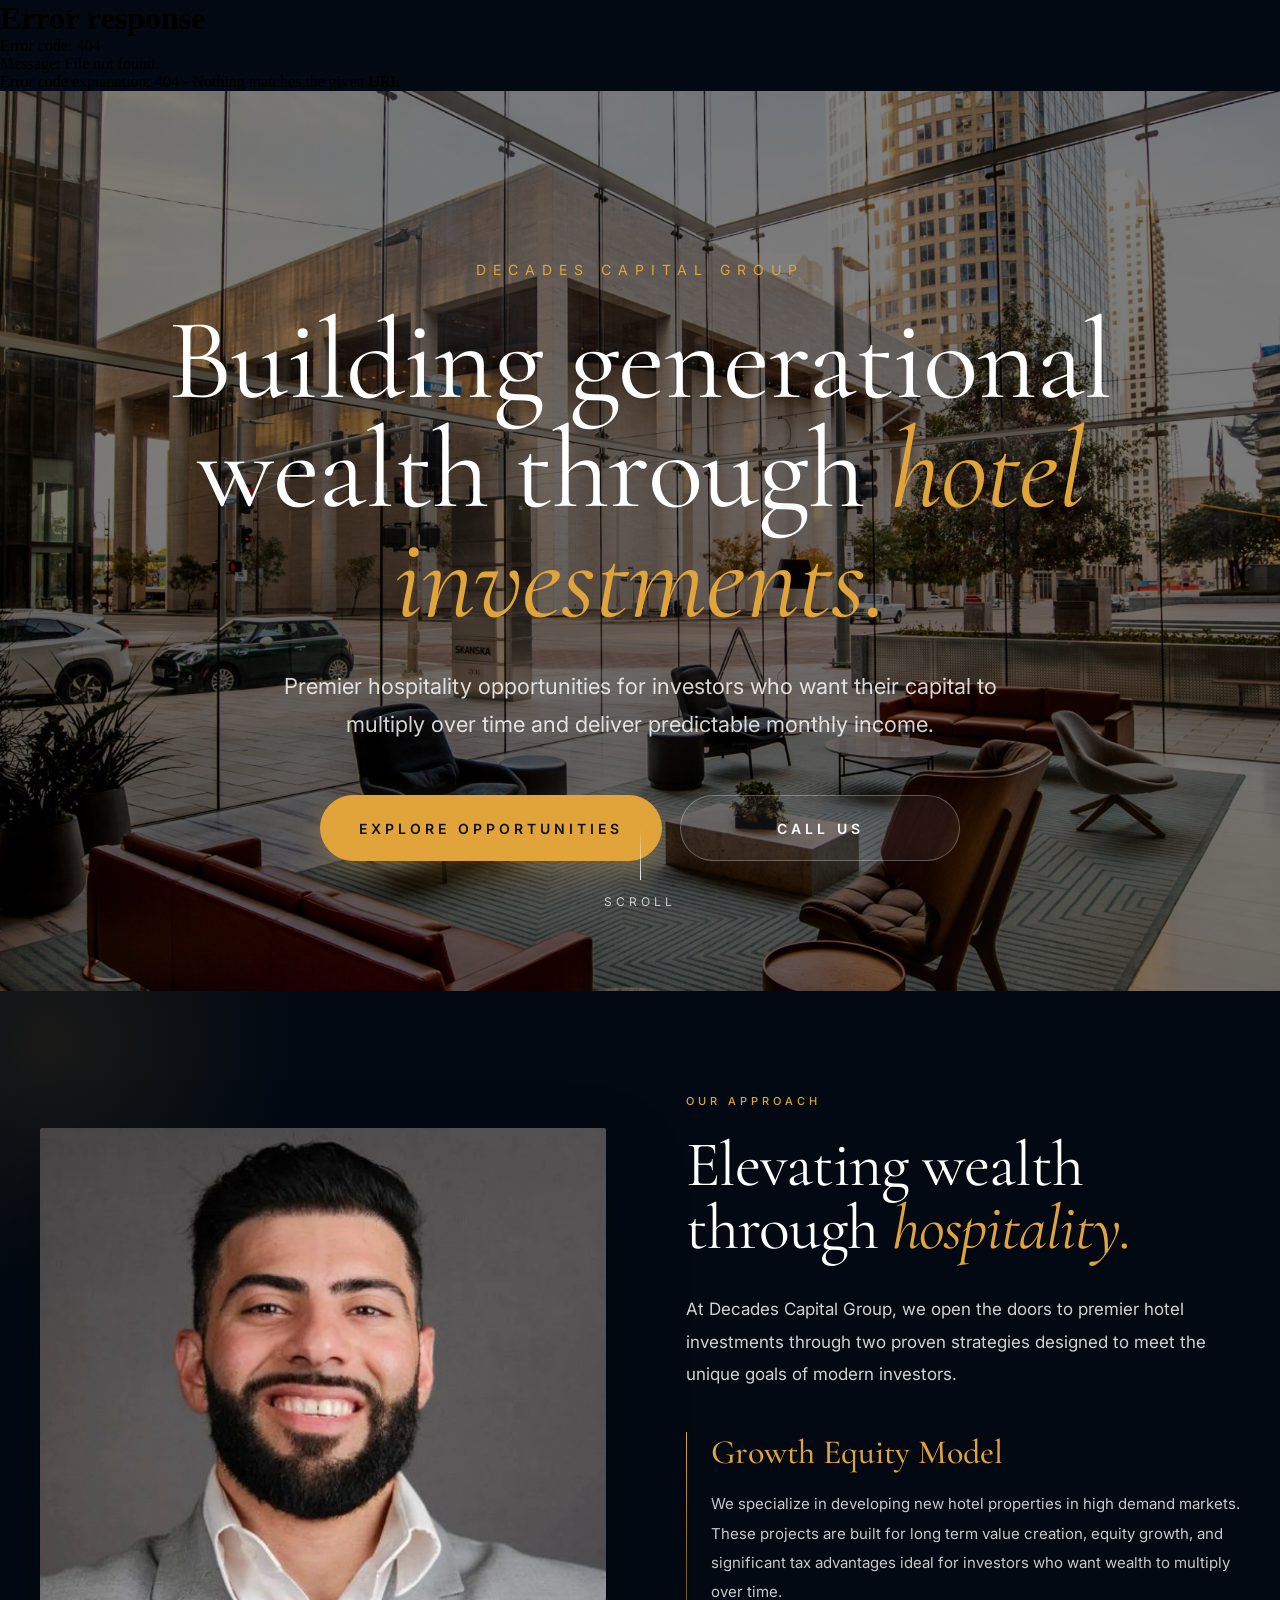
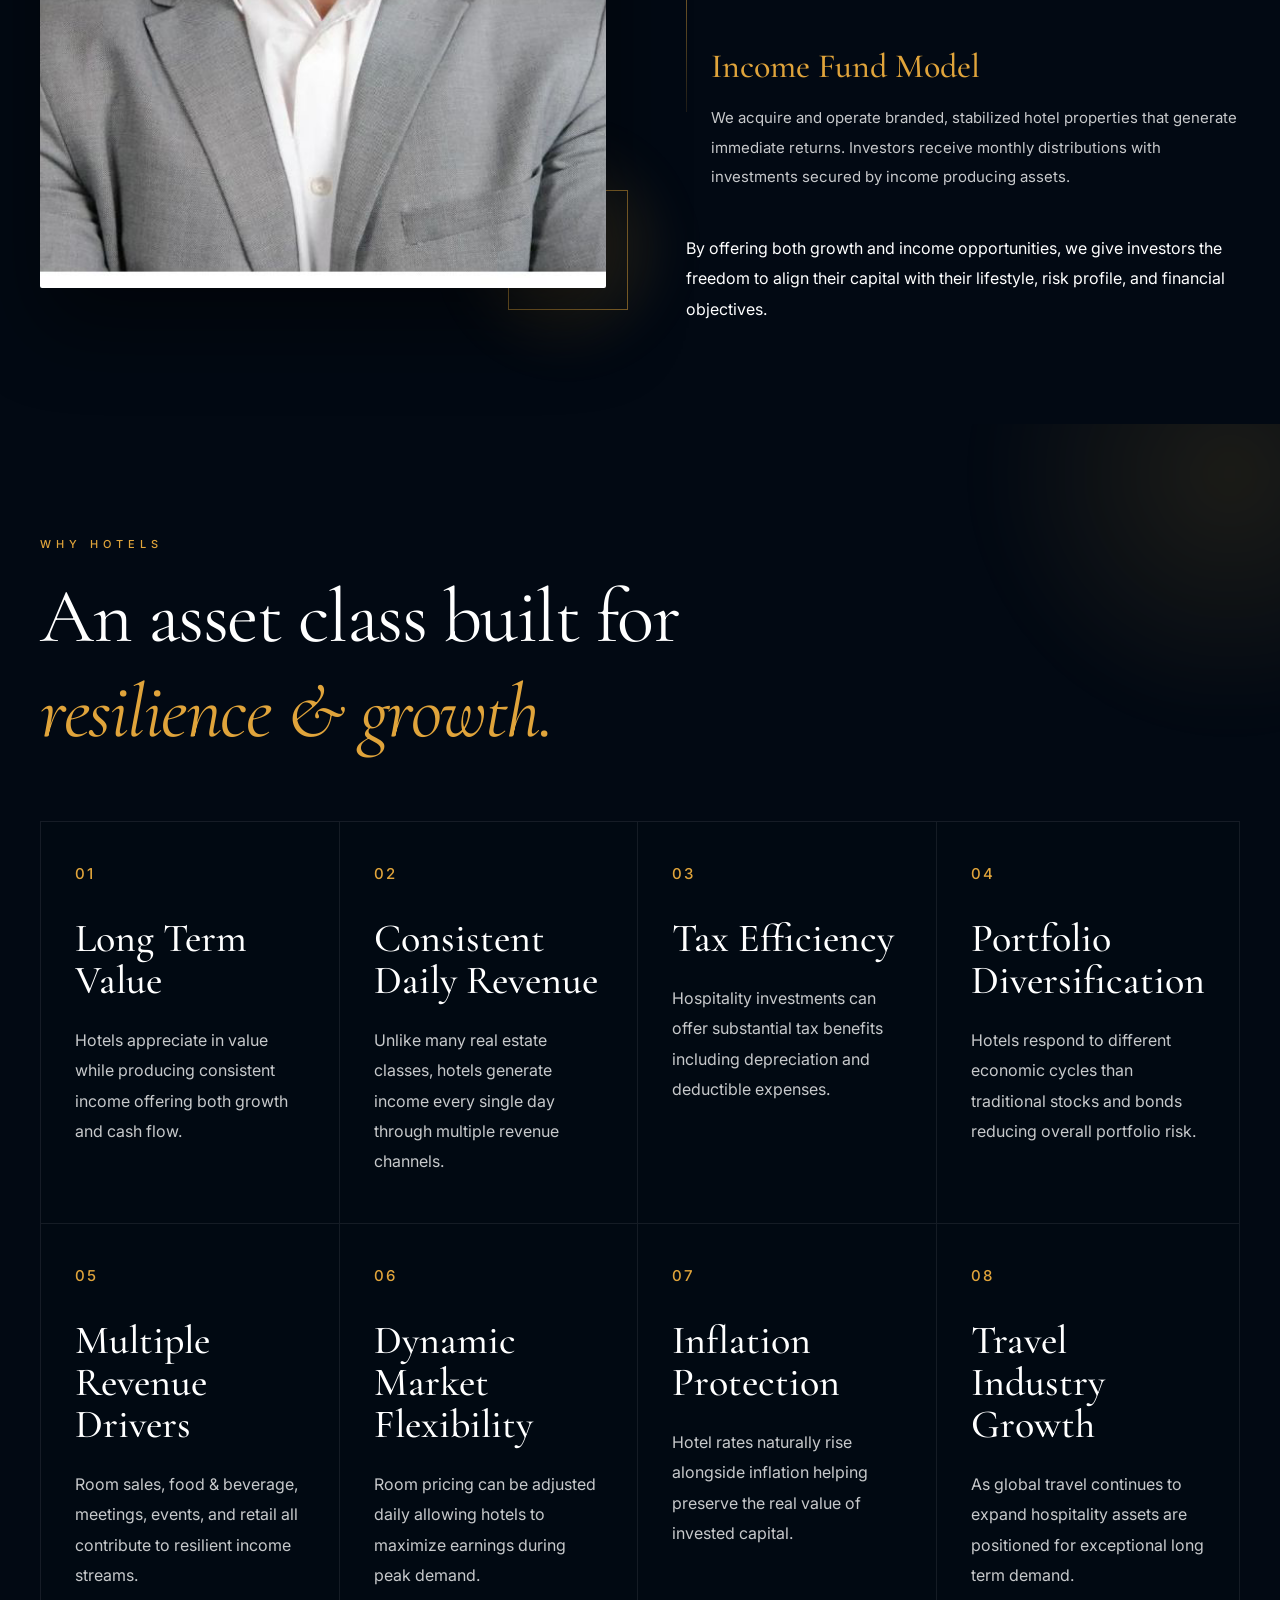
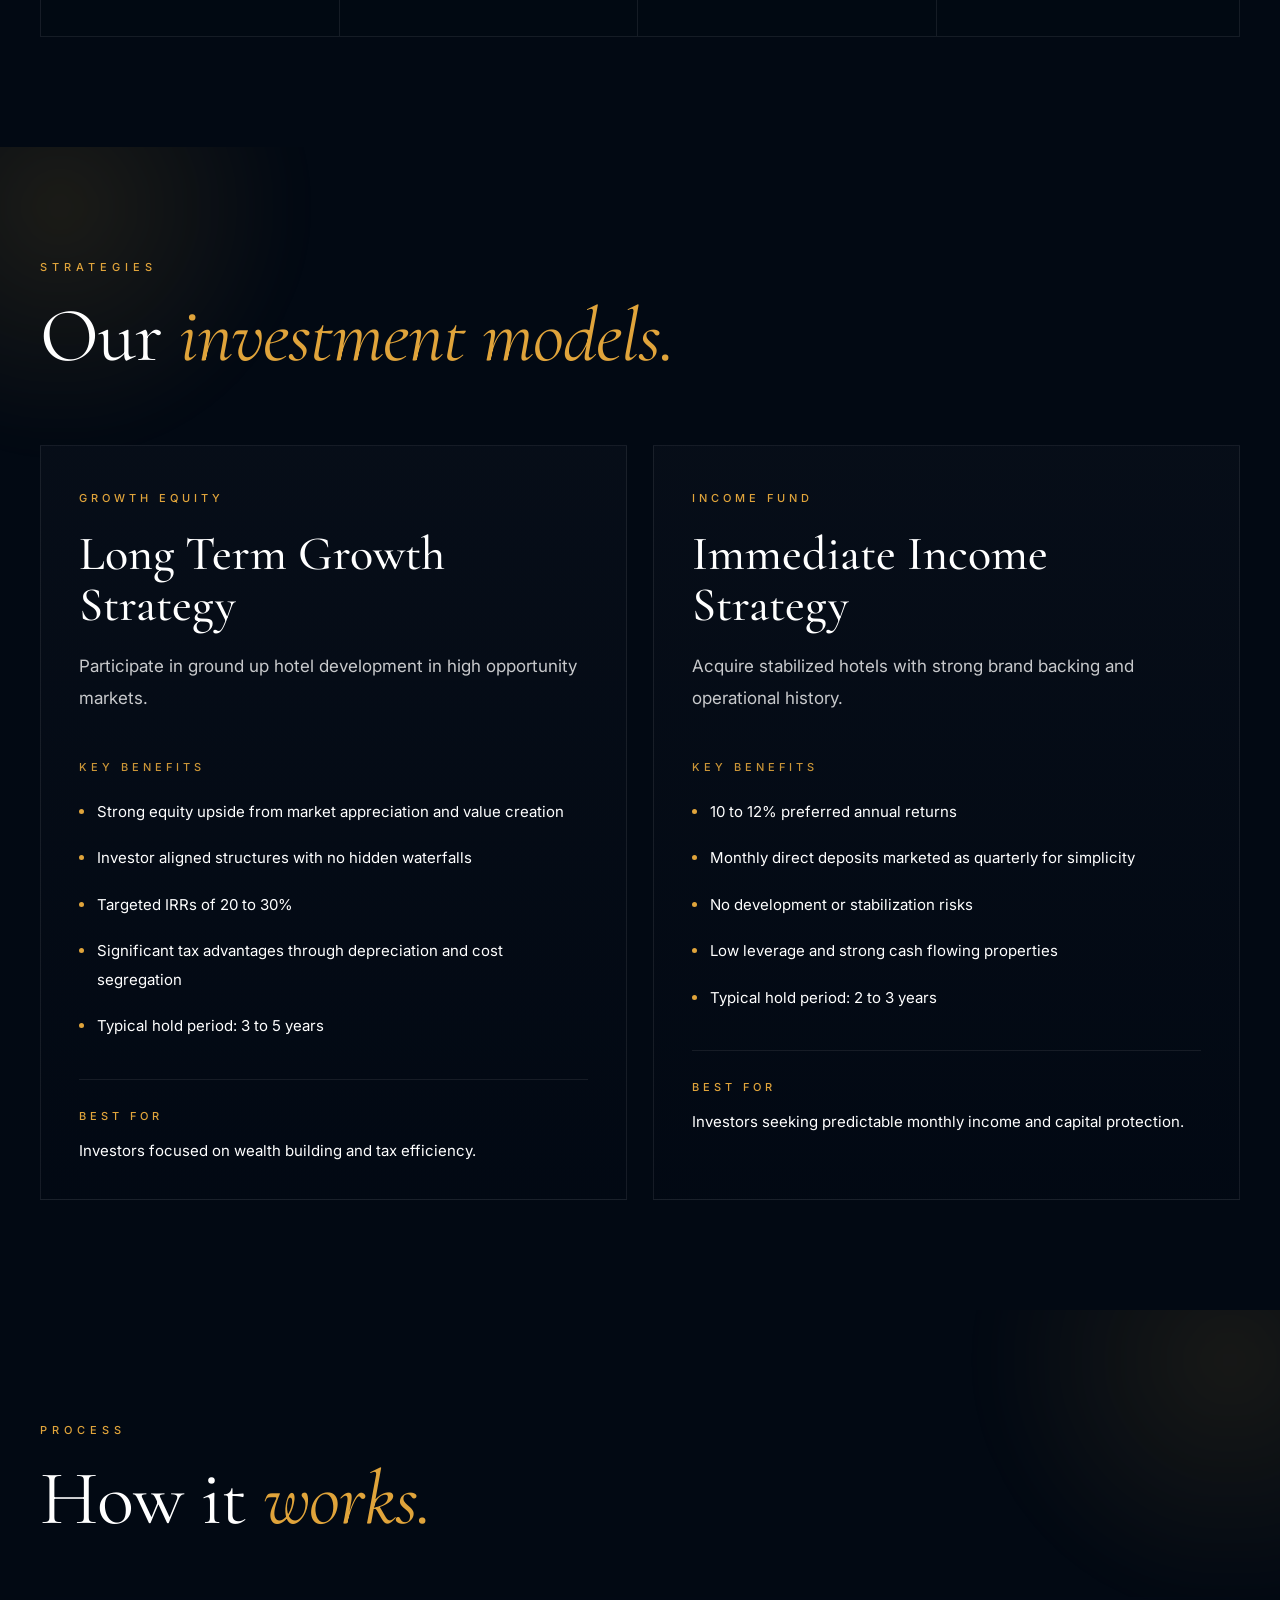
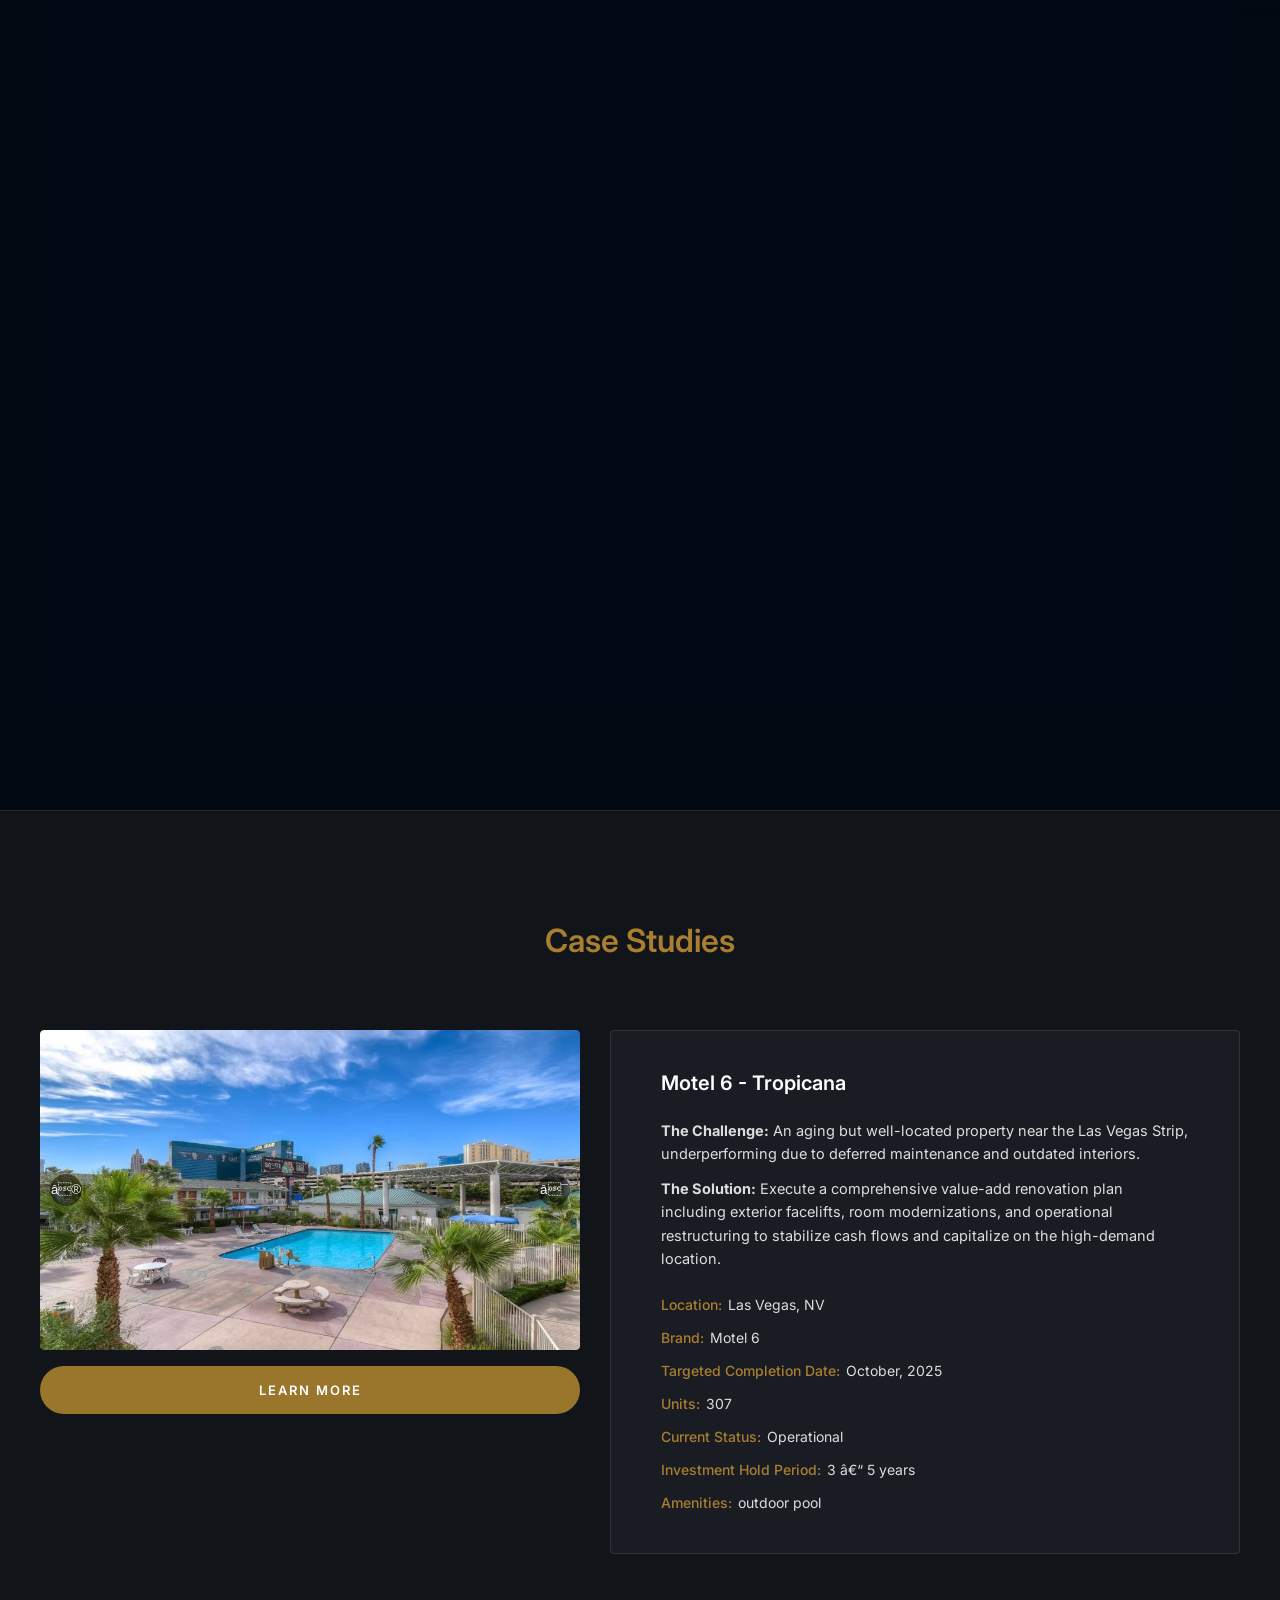
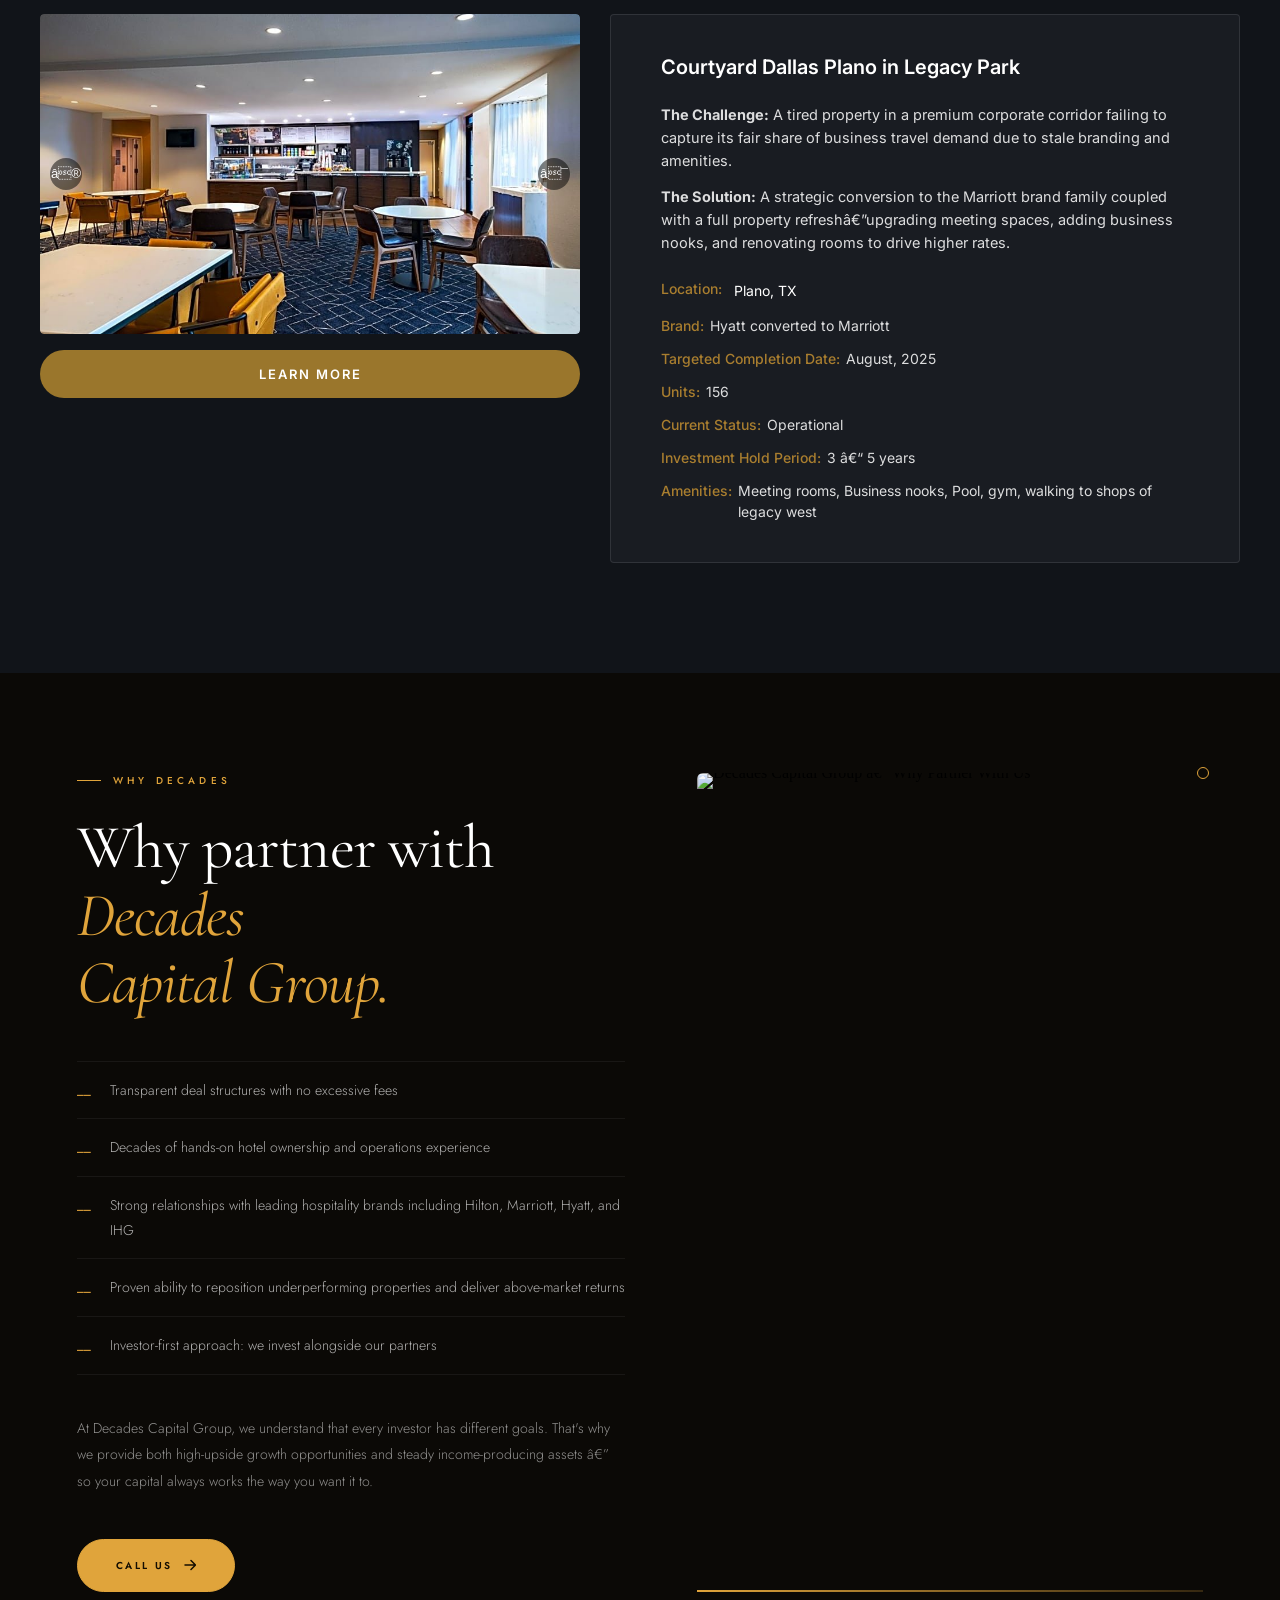
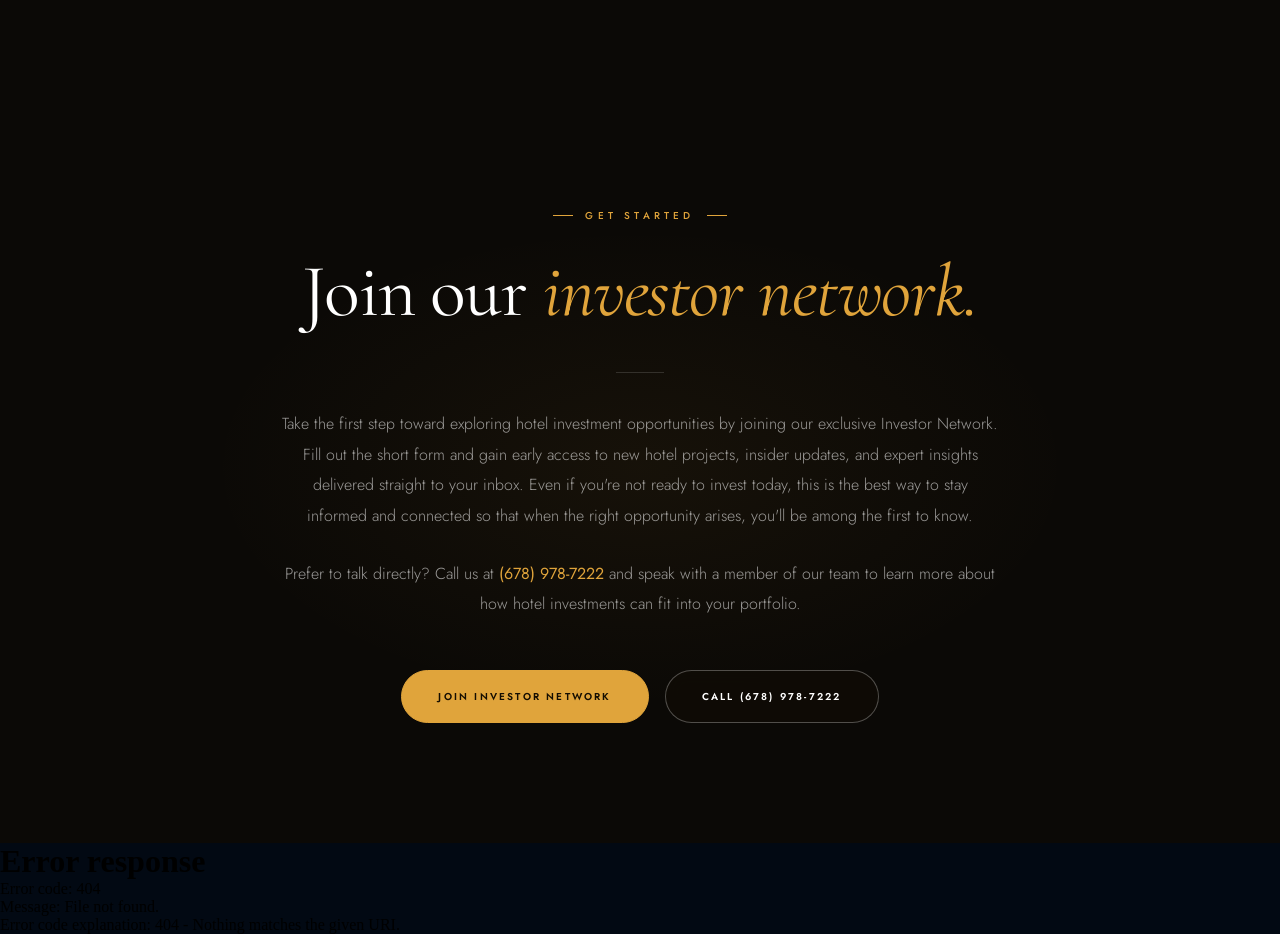
==== commit 85790e89: "Debug" ====
--- a/index.html
+++ b/index.html
@@ -1,4 +1,4 @@
-<!DOCTYPE html>
+﻿<!DOCTYPE html>
 
 <html lang="en">
 
@@ -13,6 +13,7 @@
 
      <link href="css/styles.css" rel="stylesheet" />
      <link href="css/home.css" rel="stylesheet" />
+  <link rel="icon" type="image/png" href="images/favicon.png" />
 </head>
 
 <body>
@@ -22,7 +23,7 @@
      <div id="site-header"></div>
 
      <!-- ============================================================
-     CODE 1 — HERO SECTION
+     CODE 1 â€” HERO SECTION
      ============================================================ -->
      <div class="dcg-hero-section">
           <div class="dcg-overlay"></div>
@@ -50,7 +51,7 @@
 
 
      <!-- ============================================================
-     CODE 2 — ABOUT / OUR APPROACH
+     CODE 2 â€” ABOUT / OUR APPROACH
      ============================================================ -->
      <div class="dcg-about-section">
           <div class="dcg-about-container">
@@ -59,7 +60,7 @@
                     <div class="dcg-image-glow"></div>
                     <div class="dcg-image-border"></div>
                     <img alt="Founder" class="dcg-about-image"
-                         src="https://smooth-investor-makeover.lovable.app/assets/founder-Dsz1bCma.jpg" />
+                         src="images/founder.jpg" />
                </div>
                <!-- CONTENT -->
                <div class="dcg-about-content">
@@ -104,7 +105,7 @@
 
 
      <!-- ============================================================
-     CODE 3 — WHY HOTELS
+     CODE 3 â€” WHY HOTELS
      ============================================================ -->
      <div class="dcg-why-section">
           <!-- BACKGROUND GLOW -->
@@ -166,7 +167,7 @@
 
 
      <!-- ============================================================
-     CODE 4 — INVESTMENT MODELS
+     CODE 4 â€” INVESTMENT MODELS
      ============================================================ -->
      <div class="dcg-models-section">
           <!-- BACKGROUND EFFECT -->
@@ -229,7 +230,7 @@
 
 
      <!-- ============================================================
-     CODE 5 — PROCESS / HOW IT WORKS
+     CODE 5 â€” PROCESS / HOW IT WORKS
      ============================================================ -->
      <div class="dcg-process-section">
           <!-- GLOW -->
@@ -278,7 +279,7 @@
 
 
      <!-- ============================================================
-     CODE 5.5 — CASE STUDIES
+     CODE 5.5 â€” CASE STUDIES
      ============================================================ -->
      <div class="dcg-case-studies-section">
           <div class="dcg-case-studies-container">
@@ -292,16 +293,16 @@
                          <div class="dcg-case-study-left">
                               <div class="dcg-case-study-image">
                                    <div class="dcg-carousel-container" id="carousel-motel6">
-                                        <img src="https://lightsteelblue-jackal-792193.hostingersite.com/wp-content/uploads/2025/09/Tropicana11-1.jpg" alt="Motel 6 Tropicana 1">
-                                        <img src="https://lightsteelblue-jackal-792193.hostingersite.com/wp-content/uploads/2025/09/Tropicana10.jpg" alt="Motel 6 Tropicana 2">
-                                        <img src="https://lightsteelblue-jackal-792193.hostingersite.com/wp-content/uploads/2025/09/Tropicana8.jpg" alt="Motel 6 Tropicana 3">
-                                        <img src="https://lightsteelblue-jackal-792193.hostingersite.com/wp-content/uploads/2025/09/Tropicana4.jpg" alt="Motel 6 Tropicana 4">
-                                        <img src="https://lightsteelblue-jackal-792193.hostingersite.com/wp-content/uploads/2025/09/Tropicana3.jpg" alt="Motel 6 Tropicana 5">
-                                        <img src="https://lightsteelblue-jackal-792193.hostingersite.com/wp-content/uploads/2025/09/Tropicana2.jpg" alt="Motel 6 Tropicana 6">
+                                        <img src="images/tropicana11-1.jpg" alt="Motel 6 Tropicana 1">
+                                        <img src="images/tropicana10.jpg" alt="Motel 6 Tropicana 2">
+                                        <img src="images/tropicana8.jpg" alt="Motel 6 Tropicana 3">
+                                        <img src="images/tropicana4.jpg" alt="Motel 6 Tropicana 4">
+                                        <img src="images/tropicana3.jpg" alt="Motel 6 Tropicana 5">
+                                        <img src="images/tropicana2.jpg" alt="Motel 6 Tropicana 6">
                                    </div>
                                    <div class="dcg-carousel-controls">
-                                        <button class="dcg-carousel-btn" onclick="document.getElementById('carousel-motel6').scrollBy({left: -300, behavior: 'smooth'})">❮</button>
-                                        <button class="dcg-carousel-btn" onclick="document.getElementById('carousel-motel6').scrollBy({left: 300, behavior: 'smooth'})">❯</button>
+                                        <button class="dcg-carousel-btn" onclick="document.getElementById('carousel-motel6').scrollBy({left: -300, behavior: 'smooth'})">â®</button>
+                                        <button class="dcg-carousel-btn" onclick="document.getElementById('carousel-motel6').scrollBy({left: 300, behavior: 'smooth'})">â¯</button>
                                    </div>
                               </div>
                               <a href="pages/case-studies.html" class="dcg-cs-btn">LEARN MORE</a>
@@ -316,7 +317,7 @@
                                    <li><strong>Targeted Completion Date:</strong> October, 2025</li>
                                    <li><strong>Units:</strong> 307</li>
                                    <li><strong>Current Status:</strong> Operational</li>
-                                   <li><strong>Investment Hold Period:</strong> 3 – 5 years</li>
+                                   <li><strong>Investment Hold Period:</strong> 3 â€“ 5 years</li>
                                    <li><strong>Amenities:</strong> outdoor pool</li>
                               </ul>
                          </div>
@@ -327,16 +328,16 @@
                          <div class="dcg-case-study-left">
                               <div class="dcg-case-study-image">
                                    <div class="dcg-carousel-container" id="carousel-courtyard">
-                                        <img src="https://lightsteelblue-jackal-792193.hostingersite.com/wp-content/uploads/2025/09/Courtyard-Dallas5.jpg" alt="Courtyard Dallas 1">
-                                        <img src="https://lightsteelblue-jackal-792193.hostingersite.com/wp-content/uploads/2025/09/Courtyard-Dallas2.jpg" alt="Courtyard Dallas 2">
-                                        <img src="https://lightsteelblue-jackal-792193.hostingersite.com/wp-content/uploads/2025/09/Courtyard-Dallas3.jpg" alt="Courtyard Dallas 3">
-                                        <img src="https://lightsteelblue-jackal-792193.hostingersite.com/wp-content/uploads/2025/09/Courtyard-Dallas4.jpg" alt="Courtyard Dallas 4">
-                                        <img src="https://lightsteelblue-jackal-792193.hostingersite.com/wp-content/uploads/2025/09/Courtyard-Dallas9.jpg" alt="Courtyard Dallas 5">
-                                        <img src="https://lightsteelblue-jackal-792193.hostingersite.com/wp-content/uploads/2025/09/Courtyard-Dallas1-768x512-2.jpg" alt="Courtyard Dallas 6">
+                                        <img src="images/courtyard-dallas5.jpg" alt="Courtyard Dallas 1">
+                                        <img src="images/courtyard-dallas2.jpg" alt="Courtyard Dallas 2">
+                                        <img src="images/courtyard-dallas3.jpg" alt="Courtyard Dallas 3">
+                                        <img src="images/courtyard-dallas4.jpg" alt="Courtyard Dallas 4">
+                                        <img src="images/courtyard-dallas9.jpg" alt="Courtyard Dallas 5">
+                                        <img src="images/courtyard-dallas1.jpg" alt="Courtyard Dallas 6">
                                    </div>
                                    <div class="dcg-carousel-controls">
-                                        <button class="dcg-carousel-btn" onclick="document.getElementById('carousel-courtyard').scrollBy({left: -300, behavior: 'smooth'})">❮</button>
-                                        <button class="dcg-carousel-btn" onclick="document.getElementById('carousel-courtyard').scrollBy({left: 300, behavior: 'smooth'})">❯</button>
+                                        <button class="dcg-carousel-btn" onclick="document.getElementById('carousel-courtyard').scrollBy({left: -300, behavior: 'smooth'})">â®</button>
+                                        <button class="dcg-carousel-btn" onclick="document.getElementById('carousel-courtyard').scrollBy({left: 300, behavior: 'smooth'})">â¯</button>
                                    </div>
                               </div>
                               <a href="pages/case-studies.html" class="dcg-cs-btn">LEARN MORE</a>
@@ -344,14 +345,14 @@
                          <div class="dcg-case-study-content">
                               <h3>Courtyard Dallas Plano in Legacy Park</h3>
                               <p style="color: rgba(255,255,255,0.85); font-family: 'Inter', sans-serif; font-size: 14.5px; line-height: 1.6; margin-bottom: 12px;"><strong>The Challenge:</strong> A tired property in a premium corporate corridor failing to capture its fair share of business travel demand due to stale branding and amenities.</p>
-                              <p style="color: rgba(255,255,255,0.85); font-family: 'Inter', sans-serif; font-size: 14.5px; line-height: 1.6; margin-bottom: 24px;"><strong>The Solution:</strong> A strategic conversion to the Marriott brand family coupled with a full property refresh—upgrading meeting spaces, adding business nooks, and renovating rooms to drive higher rates.</p>
+                              <p style="color: rgba(255,255,255,0.85); font-family: 'Inter', sans-serif; font-size: 14.5px; line-height: 1.6; margin-bottom: 24px;"><strong>The Solution:</strong> A strategic conversion to the Marriott brand family coupled with a full property refreshâ€”upgrading meeting spaces, adding business nooks, and renovating rooms to drive higher rates.</p>
                               <ul class="dcg-cs-list">
                                    <li><strong>Location:</strong> <span class="dcg-highlight-location">Plano, TX</span></li>
                                    <li><strong>Brand:</strong> Hyatt converted to Marriott</li>
                                    <li><strong>Targeted Completion Date:</strong> August, 2025</li>
                                    <li><strong>Units:</strong> 156</li>
                                    <li><strong>Current Status:</strong> Operational</li>
-                                   <li><strong>Investment Hold Period:</strong> 3 – 5 years</li>
+                                   <li><strong>Investment Hold Period:</strong> 3 â€“ 5 years</li>
                                    <li><strong>Amenities:</strong> Meeting rooms, Business nooks, Pool, gym, walking to shops of legacy west</li>
                               </ul>
                          </div>
@@ -362,12 +363,12 @@
 
 
      <!-- ============================================================
-     CODE 6 — WHY DECADES CAPITAL GROUP (image + list)
+     CODE 6 â€” WHY DECADES CAPITAL GROUP (image + list)
      ============================================================ -->
 
      <section class="dcp-section" id="dcp-root">
           <div class="dcp-grid">
-               <!-- ─── Content Column ─── -->
+               <!-- â”€â”€â”€ Content Column â”€â”€â”€ -->
                <div class="dcp-content">
                     <div class="dcp-label dcp-reveal-up dcp-d1">
                          <div class="dcp-label-rule"></div>
@@ -405,7 +406,7 @@
                     </ul>
                     <p class="dcp-closing dcp-reveal-up dcp-d4">
                          At Decades Capital Group, we understand that every investor has different goals. That's why
-                         we provide both high-upside growth opportunities and steady income-producing assets — so
+                         we provide both high-upside growth opportunities and steady income-producing assets â€” so
                          your capital always works the way you want it to.
                     </p>
                     <div class="dcp-cta dcp-reveal-up dcp-d5">
@@ -419,11 +420,11 @@
                          </a>
                     </div>
                </div>
-               <!-- ─── Image Column ─── -->
+               <!-- â”€â”€â”€ Image Column â”€â”€â”€ -->
                <div class="dcp-image-col dcp-reveal-right">
                     <div class="dcp-image-wrap">
-                         <img alt="Decades Capital Group — Why Partner With Us" loading="lazy"
-                              src="http://decadescapitalgroup.com/wp-content/uploads/2026/05/sv-537x800-1-e1779484712239.png" />
+                         <img alt="Decades Capital Group â€” Why Partner With Us" loading="lazy"
+                              src="images/sv.png" />
                          <div class="dcp-image-border"></div>
                     </div>
                     <div class="dcp-image-dot"></div>
@@ -432,7 +433,7 @@
      </section>
 
      <!-- ============================================================
-     CODE 7 — GET STARTED / JOIN INVESTOR NETWORK CTA
+     CODE 7 â€” GET STARTED / JOIN INVESTOR NETWORK CTA
      ============================================================ -->
 
      <section class="dcs-section" id="dcs-root">
@@ -475,4 +476,5 @@
      <script src="js/home.js"></script>
 </body>
 
-</html>+</html>
+
--- a/css/home.css
+++ b/css/home.css
@@ -1,7 +1,13 @@
-
-    * { box-sizing: border-box; margin: 0; padding: 0; }
-    body { background: #020913; }
-  
+﻿* {
+  box-sizing: border-box;
+  margin: 0;
+  padding: 0;
+}
+
+body {
+  background: #020913;
+}
+
 
 
 /* =========================
@@ -9,7 +15,10 @@
 ========================= */
 .dcg-hero-section *,
 .dcg-hero-section *::before,
-.dcg-hero-section *::after { box-sizing: border-box; }
+.dcg-hero-section *::after {
+  box-sizing: border-box;
+}
+
 /* =========================
    HERO SECTION
 ========================= */
@@ -21,17 +30,18 @@
   display: flex;
   align-items: center;
   justify-content: center;
-  background-image: url('https://smooth-investor-makeover.lovable.app/assets/hero-C-0iZe-z.jpg');
+  background-image: url('../images/hero.jpg');
   background-size: cover;
   background-position: center center;
   background-repeat: no-repeat;
   isolation: isolate;
 }
+
 .dcg-hero-section::before {
   content: "";
   position: absolute;
   inset: 0;
-  background-image: url('https://smooth-investor-makeover.lovable.app/assets/hero-C-0iZe-z.jpg');
+  background-image: url('../images/hero.jpg');
   background-size: cover;
   background-position: center center;
   background-repeat: no-repeat;
@@ -39,12 +49,14 @@
   animation: dcgZoom 18s ease-in-out infinite alternate;
   z-index: -2;
 }
+
 .dcg-overlay {
   position: absolute;
   inset: 0;
-  background: linear-gradient(to bottom, rgba(0,0,0,0.50), rgba(0,0,0,0.55));
+  background: linear-gradient(to bottom, rgba(0, 0, 0, 0.50), rgba(0, 0, 0, 0.55));
   z-index: -1;
 }
+
 /* =========================
    CONTENT
 ========================= */
@@ -57,6 +69,7 @@
   color: #ffffff;
   z-index: 2;
 }
+
 .dcg-top-text {
   font-family: 'Inter', sans-serif;
   font-size: 14px;
@@ -69,6 +82,7 @@
   animation: dcgFadeUp 1s ease forwards;
   animation-delay: 0.2s;
 }
+
 .dcg-heading {
   margin: 0 auto;
   font-family: 'Cormorant Garamond', serif;
@@ -83,10 +97,12 @@
   animation: dcgFadeUp 1.2s ease forwards;
   animation-delay: 0.4s;
 }
+
 .dcg-highlight {
   color: #e0a43b;
   font-style: italic;
 }
+
 .dcg-subtext {
   max-width: 760px;
   margin: 34px auto 0;
@@ -94,12 +110,13 @@
   font-size: 22px;
   line-height: 1.7;
   font-weight: 400;
-  color: rgba(255,255,255,0.82);
+  color: rgba(255, 255, 255, 0.82);
   opacity: 0;
   transform: translateY(40px);
   animation: dcgFadeUp 1.2s ease forwards;
   animation-delay: 0.7s;
 }
+
 /* =========================
    BUTTONS
 ========================= */
@@ -115,6 +132,7 @@
   animation: dcgFadeUp 1.2s ease forwards;
   animation-delay: 1s;
 }
+
 .dcg-btn {
   position: relative;
   display: inline-flex;
@@ -132,27 +150,32 @@
   font-weight: 600;
   transition: transform 0.35s ease, background 0.35s ease, border 0.35s ease, color 0.35s ease, box-shadow 0.35s ease;
 }
+
 .dcg-btn-primary {
   background: #e0a43b;
   color: #111111;
   border: 1px solid #e0a43b;
-  box-shadow: 0 10px 30px rgba(224,164,59,0.25);
-}
+  box-shadow: 0 10px 30px rgba(224, 164, 59, 0.25);
+}
+
 .dcg-btn-primary:hover {
   transform: translateY(-4px);
-  box-shadow: 0 18px 45px rgba(224,164,59,0.35);
-}
+  box-shadow: 0 18px 45px rgba(224, 164, 59, 0.35);
+}
+
 .dcg-btn-outline {
-  background: rgba(255,255,255,0.06);
+  background: rgba(255, 255, 255, 0.06);
   backdrop-filter: blur(10px);
-  border: 1px solid rgba(255,255,255,0.28);
+  border: 1px solid rgba(255, 255, 255, 0.28);
   color: #ffffff;
 }
+
 .dcg-btn-outline:hover {
   background: #ffffff;
   color: #111111;
   transform: translateY(-4px);
 }
+
 /* =========================
    SCROLL INDICATOR
 ========================= */
@@ -169,17 +192,20 @@
   animation: dcgFade 1.2s ease forwards, dcgFloat 2.5s ease-in-out infinite;
   animation-delay: 1.4s;
 }
+
 .dcg-scroll-line {
   width: 1px;
   height: 52px;
-  background: linear-gradient(to bottom, rgba(255,255,255,0), rgba(255,255,255,0.95));
-}
+  background: linear-gradient(to bottom, rgba(255, 255, 255, 0), rgba(255, 255, 255, 0.95));
+}
+
 .dcg-scroll-wrap span {
   font-family: 'Inter', sans-serif;
   font-size: 12px;
   letter-spacing: 4px;
-  color: rgba(255,255,255,0.72);
-}
+  color: rgba(255, 255, 255, 0.72);
+}
+
 /* =========================
    GLASS EFFECT
 ========================= */
@@ -188,52 +214,137 @@
   position: absolute;
   inset: 0;
   background:
-    radial-gradient(circle at top left, rgba(224,164,59,0.10), transparent 32%),
-    radial-gradient(circle at bottom right, rgba(224,164,59,0.08), transparent 28%);
+    radial-gradient(circle at top left, rgba(224, 164, 59, 0.10), transparent 32%),
+    radial-gradient(circle at bottom right, rgba(224, 164, 59, 0.08), transparent 28%);
   pointer-events: none;
 }
+
 /* =========================
    ANIMATIONS
 ========================= */
 @keyframes dcgFadeUp {
-  from { opacity: 0; transform: translateY(50px); }
-  to   { opacity: 1; transform: translateY(0); }
-}
+  from {
+    opacity: 0;
+    transform: translateY(50px);
+  }
+
+  to {
+    opacity: 1;
+    transform: translateY(0);
+  }
+}
+
 @keyframes dcgFade {
-  from { opacity: 0; }
-  to   { opacity: 1; }
-}
+  from {
+    opacity: 0;
+  }
+
+  to {
+    opacity: 1;
+  }
+}
+
 @keyframes dcgZoom {
-  from { transform: scale(1); }
-  to   { transform: scale(1.08); }
-}
+  from {
+    transform: scale(1);
+  }
+
+  to {
+    transform: scale(1.08);
+  }
+}
+
 @keyframes dcgFloat {
-  0%   { transform: translateX(-50%) translateY(0px); }
-  50%  { transform: translateX(-50%) translateY(8px); }
-  100% { transform: translateX(-50%) translateY(0px); }
-}
+  0% {
+    transform: translateX(-50%) translateY(0px);
+  }
+
+  50% {
+    transform: translateX(-50%) translateY(8px);
+  }
+
+  100% {
+    transform: translateX(-50%) translateY(0px);
+  }
+}
+
 /* =========================
    TABLET
 ========================= */
 @media (max-width: 1024px) {
-  .dcg-content { padding: 120px 30px 90px; }
-  .dcg-heading { font-size: clamp(54px, 10vw, 92px); line-height: 1; }
-  .dcg-subtext { font-size: 20px; max-width: 680px; }
-  .dcg-btn { min-width: 240px; height: 62px; }
-}
+  .dcg-content {
+    padding: 120px 30px 90px;
+  }
+
+  .dcg-heading {
+    font-size: clamp(54px, 10vw, 92px);
+    line-height: 1;
+  }
+
+  .dcg-subtext {
+    font-size: 20px;
+    max-width: 680px;
+  }
+
+  .dcg-btn {
+    min-width: 240px;
+    height: 62px;
+  }
+}
+
 /* =========================
    MOBILE
 ========================= */
 @media (max-width: 767px) {
-  .dcg-hero-section { min-height: 100svh; background-position: center center; }
-  .dcg-content { padding: 110px 22px 90px; }
-  .dcg-top-text { font-size: 11px; letter-spacing: 4px; margin-bottom: 22px; }
-  .dcg-heading { font-size: clamp(46px, 13vw, 70px); line-height: 1.02; letter-spacing: -0.5px; }
-  .dcg-subtext { margin-top: 26px; font-size: 16px; line-height: 1.8; }
-  .dcg-buttons { margin-top: 38px; flex-direction: column; gap: 14px; }
-  .dcg-btn { width: 100%; min-width: 100%; max-width: 100%; height: 58px; font-size: 12px; letter-spacing: 3px; }
-  .dcg-scroll-wrap { bottom: 18px; }
-  .dcg-scroll-line { height: 42px; }
+  .dcg-hero-section {
+    min-height: 100svh;
+    background-position: center center;
+  }
+
+  .dcg-content {
+    padding: 110px 22px 90px;
+  }
+
+  .dcg-top-text {
+    font-size: 11px;
+    letter-spacing: 4px;
+    margin-bottom: 22px;
+  }
+
+  .dcg-heading {
+    font-size: clamp(46px, 13vw, 70px);
+    line-height: 1.02;
+    letter-spacing: -0.5px;
+  }
+
+  .dcg-subtext {
+    margin-top: 26px;
+    font-size: 16px;
+    line-height: 1.8;
+  }
+
+  .dcg-buttons {
+    margin-top: 38px;
+    flex-direction: column;
+    gap: 14px;
+  }
+
+  .dcg-btn {
+    width: 100%;
+    min-width: 100%;
+    max-width: 100%;
+    height: 58px;
+    font-size: 12px;
+    letter-spacing: 3px;
+  }
+
+  .dcg-scroll-wrap {
+    bottom: 18px;
+  }
+
+  .dcg-scroll-line {
+    height: 42px;
+  }
 }
 
 
@@ -243,7 +354,10 @@
 ========================= */
 .dcg-about-section *,
 .dcg-about-section *::before,
-.dcg-about-section *::after { box-sizing: border-box; }
+.dcg-about-section *::after {
+  box-sizing: border-box;
+}
+
 /* =========================
 SECTION
 ========================= */
@@ -255,6 +369,7 @@
   padding: 100px 40px;
   isolation: isolate;
 }
+
 .dcg-about-section::before {
   content: "";
   position: absolute;
@@ -262,9 +377,10 @@
   left: -200px;
   width: 500px;
   height: 500px;
-  background: radial-gradient(circle, rgba(224,164,59,0.10), transparent 70%);
+  background: radial-gradient(circle, rgba(224, 164, 59, 0.10), transparent 70%);
   z-index: -1;
 }
+
 /* =========================
 CONTAINER
 ========================= */
@@ -276,6 +392,7 @@
   gap: 80px;
   align-items: center;
 }
+
 /* =========================
 IMAGE SIDE
 ========================= */
@@ -285,7 +402,12 @@
   transform: translateX(-80px);
   transition: opacity 1.1s ease, transform 1.1s ease;
 }
-.dcg-about-image-wrap.active { opacity: 1; transform: translateX(0); }
+
+.dcg-about-image-wrap.active {
+  opacity: 1;
+  transform: translateX(0);
+}
+
 .dcg-image-glow {
   position: absolute;
   inset: auto;
@@ -293,11 +415,12 @@
   height: 220px;
   right: -70px;
   bottom: -70px;
-  background: radial-gradient(circle, rgba(224,164,59,0.22), transparent 72%);
+  background: radial-gradient(circle, rgba(224, 164, 59, 0.22), transparent 72%);
   filter: blur(20px);
   z-index: 0;
   animation: dcgAboutPulse 5s ease-in-out infinite;
 }
+
 .dcg-about-image {
   position: relative;
   z-index: 2;
@@ -307,18 +430,20 @@
   object-position: center top;
   display: block;
   border-radius: 2px;
-  box-shadow: 0 40px 80px rgba(0,0,0,0.45);
-}
+  box-shadow: 0 40px 80px rgba(0, 0, 0, 0.45);
+}
+
 .dcg-image-border {
   position: absolute;
   width: 120px;
   height: 120px;
-  border: 1px solid rgba(224,164,59,0.55);
+  border: 1px solid rgba(224, 164, 59, 0.55);
   right: -22px;
   bottom: -22px;
   z-index: 1;
   animation: dcgAboutFloatBox 5s ease-in-out infinite;
 }
+
 /* =========================
 CONTENT
 ========================= */
@@ -330,7 +455,12 @@
   transition: opacity 1.1s ease, transform 1.1s ease;
   transition-delay: 0.2s;
 }
-.dcg-about-content.active { opacity: 1; transform: translateX(0); }
+
+.dcg-about-content.active {
+  opacity: 1;
+  transform: translateX(0);
+}
+
 .dcg-mini-title {
   display: inline-block;
   font-family: 'Inter', sans-serif;
@@ -341,6 +471,7 @@
   color: #e0a43b;
   margin-bottom: 26px;
 }
+
 .dcg-about-heading {
   margin: 0;
   font-family: 'Cormorant Garamond', serif;
@@ -351,7 +482,12 @@
   color: #ffffff;
   max-width: 700px;
 }
-.dcg-about-heading span { color: #e0a43b; font-style: italic; }
+
+.dcg-about-heading span {
+  color: #e0a43b;
+  font-style: italic;
+}
+
 .dcg-about-description {
   margin-top: 34px;
   max-width: 680px;
@@ -359,8 +495,9 @@
   font-size: 17px;
   line-height: 1.9;
   font-weight: 400;
-  color: rgba(255,255,255,0.82);
-}
+  color: rgba(255, 255, 255, 0.82);
+}
+
 /* =========================
 APPROACH BOX
 ========================= */
@@ -370,14 +507,24 @@
   align-items: flex-start;
   gap: 24px;
 }
+
 .dcg-line {
   width: 1px;
   min-height: 280px;
-  background: linear-gradient(to bottom, rgba(224,164,59,1), rgba(224,164,59,0.12));
+  background: linear-gradient(to bottom, rgba(224, 164, 59, 1), rgba(224, 164, 59, 0.12));
   flex-shrink: 0;
 }
-.dcg-box-content { display: flex; flex-direction: column; gap: 40px; }
-.dcg-item { position: relative; }
+
+.dcg-box-content {
+  display: flex;
+  flex-direction: column;
+  gap: 40px;
+}
+
+.dcg-item {
+  position: relative;
+}
+
 .dcg-item::before {
   content: "";
   position: absolute;
@@ -389,7 +536,12 @@
   opacity: 0;
   transition: all 0.4s ease;
 }
-.dcg-item:hover::before { opacity: 1; left: -16px; }
+
+.dcg-item:hover::before {
+  opacity: 1;
+  left: -16px;
+}
+
 .dcg-item h3 {
   margin: 0 0 16px;
   font-family: 'Cormorant Garamond', serif;
@@ -397,13 +549,15 @@
   font-weight: 500;
   color: #e0a43b;
 }
+
 .dcg-item p {
   margin: 0;
   font-family: 'Inter', sans-serif;
   font-size: 15px;
   line-height: 1.95;
-  color: rgba(255,255,255,0.78);
-}
+  color: rgba(255, 255, 255, 0.78);
+}
+
 .dcg-bottom-text {
   margin-top: 42px;
   max-width: 720px;
@@ -412,44 +566,125 @@
   line-height: 1.9;
   color: #ffffff;
 }
+
 /* =========================
 ANIMATIONS
 ========================= */
 @keyframes dcgAboutFloatBox {
-  0%   { transform: translateY(0px); }
-  50%  { transform: translateY(-12px); }
-  100% { transform: translateY(0px); }
-}
+  0% {
+    transform: translateY(0px);
+  }
+
+  50% {
+    transform: translateY(-12px);
+  }
+
+  100% {
+    transform: translateY(0px);
+  }
+}
+
 @keyframes dcgAboutPulse {
-  0%   { transform: scale(1);    opacity: 0.7; }
-  50%  { transform: scale(1.08); opacity: 1; }
-  100% { transform: scale(1);    opacity: 0.7; }
-}
+  0% {
+    transform: scale(1);
+    opacity: 0.7;
+  }
+
+  50% {
+    transform: scale(1.08);
+    opacity: 1;
+  }
+
+  100% {
+    transform: scale(1);
+    opacity: 0.7;
+  }
+}
+
 /* =========================
 TABLET
 ========================= */
 @media (max-width: 1024px) {
-  .dcg-about-section { padding: 90px 30px; }
-  .dcg-about-container { grid-template-columns: 1fr; gap: 60px; }
-  .dcg-about-image { height: 660px; }
-  .dcg-about-heading, .dcg-about-description, .dcg-bottom-text { max-width: 100%; }
-}
+  .dcg-about-section {
+    padding: 90px 30px;
+  }
+
+  .dcg-about-container {
+    grid-template-columns: 1fr;
+    gap: 60px;
+  }
+
+  .dcg-about-image {
+    height: 660px;
+  }
+
+  .dcg-about-heading,
+  .dcg-about-description,
+  .dcg-bottom-text {
+    max-width: 100%;
+  }
+}
+
 /* =========================
 MOBILE
 ========================= */
 @media (max-width: 767px) {
-  .dcg-about-section { padding: 70px 20px; }
-  .dcg-about-container { gap: 45px; }
-  .dcg-about-image { height: 500px; }
-  .dcg-image-border { width: 85px; height: 85px; right: -10px; bottom: -10px; }
-  .dcg-mini-title { font-size: 10px; letter-spacing: 3px; }
-  .dcg-about-heading { font-size: 46px; line-height: 1.04; }
-  .dcg-about-description { margin-top: 24px; font-size: 15px; line-height: 1.85; }
-  .dcg-approach-box { gap: 18px; }
-  .dcg-line { min-height: 340px; }
-  .dcg-item h3 { font-size: 28px; }
-  .dcg-item p { font-size: 14px; line-height: 1.9; }
-  .dcg-bottom-text { margin-top: 34px; font-size: 15px; }
+  .dcg-about-section {
+    padding: 70px 20px;
+  }
+
+  .dcg-about-container {
+    gap: 45px;
+  }
+
+  .dcg-about-image {
+    height: 500px;
+  }
+
+  .dcg-image-border {
+    width: 85px;
+    height: 85px;
+    right: -10px;
+    bottom: -10px;
+  }
+
+  .dcg-mini-title {
+    font-size: 10px;
+    letter-spacing: 3px;
+  }
+
+  .dcg-about-heading {
+    font-size: 46px;
+    line-height: 1.04;
+  }
+
+  .dcg-about-description {
+    margin-top: 24px;
+    font-size: 15px;
+    line-height: 1.85;
+  }
+
+  .dcg-approach-box {
+    gap: 18px;
+  }
+
+  .dcg-line {
+    min-height: 340px;
+  }
+
+  .dcg-item h3 {
+    font-size: 28px;
+  }
+
+  .dcg-item p {
+    font-size: 14px;
+    line-height: 1.9;
+  }
+
+  .dcg-bottom-text {
+    margin-top: 34px;
+    font-size: 15px;
+  }
 }
 
 
@@ -459,7 +694,10 @@
 ========================= */
 .dcg-why-section *,
 .dcg-why-section *::before,
-.dcg-why-section *::after { box-sizing: border-box; }
+.dcg-why-section *::after {
+  box-sizing: border-box;
+}
+
 /* =========================
 SECTION
 ========================= */
@@ -470,21 +708,27 @@
   padding: 110px 40px;
   isolation: isolate;
 }
+
 .dcg-bg-glow {
   position: absolute;
   top: -200px;
   right: -200px;
   width: 500px;
   height: 500px;
-  background: radial-gradient(circle, rgba(224,164,59,0.12), transparent 72%);
+  background: radial-gradient(circle, rgba(224, 164, 59, 0.12), transparent 72%);
   filter: blur(20px);
   z-index: -1;
   animation: dcgWhyGlow 6s ease-in-out infinite;
 }
+
 /* =========================
 CONTAINER
 ========================= */
-.dcg-why-container { max-width: 1400px; margin: 0 auto; }
+.dcg-why-container {
+  max-width: 1400px;
+  margin: 0 auto;
+}
+
 /* =========================
 TOP
 ========================= */
@@ -494,7 +738,12 @@
   transform: translateY(60px);
   transition: opacity 1s ease, transform 1s ease;
 }
-.dcg-why-top.active { opacity: 1; transform: translateY(0); }
+
+.dcg-why-top.active {
+  opacity: 1;
+  transform: translateY(0);
+}
+
 .dcg-small-title {
   display: inline-block;
   font-family: 'Inter', sans-serif;
@@ -505,6 +754,7 @@
   color: #e0a43b;
   margin-bottom: 28px;
 }
+
 .dcg-main-heading {
   margin: 0;
   font-family: 'Cormorant Garamond', serif;
@@ -515,16 +765,24 @@
   color: #ffffff;
   max-width: 900px;
 }
-.dcg-main-heading span { display: block; margin-top: 18px; color: #e0a43b; font-style: italic; }
+
+.dcg-main-heading span {
+  display: block;
+  margin-top: 18px;
+  color: #e0a43b;
+  font-style: italic;
+}
+
 /* =========================
 GRID
 ========================= */
 .dcg-grid {
   display: grid;
   grid-template-columns: repeat(4, 1fr);
-  border-top: 1px solid rgba(255,255,255,0.08);
-  border-left: 1px solid rgba(255,255,255,0.08);
-}
+  border-top: 1px solid rgba(255, 255, 255, 0.08);
+  border-left: 1px solid rgba(255, 255, 255, 0.08);
+}
+
 /* =========================
 CARD
 ========================= */
@@ -532,18 +790,20 @@
   position: relative;
   padding: 42px 34px 46px;
   min-height: 290px;
-  border-right: 1px solid rgba(255,255,255,0.08);
-  border-bottom: 1px solid rgba(255,255,255,0.08);
-  background: rgba(2,9,19,0.82);
+  border-right: 1px solid rgba(255, 255, 255, 0.08);
+  border-bottom: 1px solid rgba(255, 255, 255, 0.08);
+  background: rgba(2, 9, 19, 0.82);
   transition: transform 0.45s ease, background 0.45s ease, border-color 0.45s ease;
   opacity: 0;
   transform: translateY(50px);
 }
+
 .dcg-card:hover {
-  background: rgba(8,16,29,1);
+  background: rgba(8, 16, 29, 1);
   transform: translateY(-10px);
-  border-color: rgba(224,164,59,0.25);
-}
+  border-color: rgba(224, 164, 59, 0.25);
+}
+
 .dcg-card::before {
   content: "";
   position: absolute;
@@ -551,11 +811,15 @@
   top: 0;
   width: 100%;
   height: 2px;
-  background: linear-gradient(90deg, transparent, rgba(224,164,59,0.9), transparent);
+  background: linear-gradient(90deg, transparent, rgba(224, 164, 59, 0.9), transparent);
   opacity: 0;
   transition: opacity 0.4s ease;
 }
-.dcg-card:hover::before { opacity: 1; }
+
+.dcg-card:hover::before {
+  opacity: 1;
+}
+
 .dcg-number {
   display: inline-block;
   font-family: 'Inter', sans-serif;
@@ -565,6 +829,7 @@
   color: #e0a43b;
   margin-bottom: 34px;
 }
+
 .dcg-card h3 {
   margin: 0 0 24px;
   font-family: 'Cormorant Garamond', serif;
@@ -574,43 +839,95 @@
   color: #ffffff;
   max-width: 300px;
 }
+
 .dcg-card p {
   margin: 0;
   font-family: 'Inter', sans-serif;
   font-size: 16px;
   line-height: 1.9;
-  color: rgba(255,255,255,0.78);
+  color: rgba(255, 255, 255, 0.78);
   max-width: 310px;
 }
+
 /* =========================
 ANIMATIONS
 ========================= */
 @keyframes dcgWhyGlow {
-  0%   { transform: scale(1);    opacity: 0.7; }
-  50%  { transform: scale(1.08); opacity: 1; }
-  100% { transform: scale(1);    opacity: 0.7; }
-}
+  0% {
+    transform: scale(1);
+    opacity: 0.7;
+  }
+
+  50% {
+    transform: scale(1.08);
+    opacity: 1;
+  }
+
+  100% {
+    transform: scale(1);
+    opacity: 0.7;
+  }
+}
+
 /* =========================
 TABLET
 ========================= */
 @media (max-width: 1100px) {
-  .dcg-why-section { padding: 90px 30px; }
-  .dcg-grid { grid-template-columns: repeat(2, 1fr); }
-  .dcg-card { min-height: auto; }
-}
+  .dcg-why-section {
+    padding: 90px 30px;
+  }
+
+  .dcg-grid {
+    grid-template-columns: repeat(2, 1fr);
+  }
+
+  .dcg-card {
+    min-height: auto;
+  }
+}
+
 /* =========================
 MOBILE
 ========================= */
 @media (max-width: 767px) {
-  .dcg-why-section { padding: 70px 20px; }
-  .dcg-why-top { margin-bottom: 45px; }
-  .dcg-small-title { font-size: 10px; letter-spacing: 4px; }
-  .dcg-main-heading { font-size: 48px; line-height: 1.04; }
-  .dcg-main-heading span { margin-top: 12px; }
-  .dcg-grid { grid-template-columns: 1fr; }
-  .dcg-card { padding: 34px 26px 38px; }
-  .dcg-card h3 { font-size: 34px; }
-  .dcg-card p { font-size: 15px; line-height: 1.85; }
+  .dcg-why-section {
+    padding: 70px 20px;
+  }
+
+  .dcg-why-top {
+    margin-bottom: 45px;
+  }
+
+  .dcg-small-title {
+    font-size: 10px;
+    letter-spacing: 4px;
+  }
+
+  .dcg-main-heading {
+    font-size: 48px;
+    line-height: 1.04;
+  }
+
+  .dcg-main-heading span {
+    margin-top: 12px;
+  }
+
+  .dcg-grid {
+    grid-template-columns: 1fr;
+  }
+
+  .dcg-card {
+    padding: 34px 26px 38px;
+  }
+
+  .dcg-card h3 {
+    font-size: 34px;
+  }
+
+  .dcg-card p {
+    font-size: 15px;
+    line-height: 1.85;
+  }
 }
 
 
@@ -620,7 +937,10 @@
 ========================= */
 .dcg-models-section *,
 .dcg-models-section *::before,
-.dcg-models-section *::after { box-sizing: border-box; }
+.dcg-models-section *::after {
+  box-sizing: border-box;
+}
+
 /* =========================
 SECTION
 ========================= */
@@ -631,21 +951,27 @@
   padding: 110px 40px;
   isolation: isolate;
 }
+
 .dcg-models-glow {
   position: absolute;
   top: -180px;
   left: -180px;
   width: 480px;
   height: 480px;
-  background: radial-gradient(circle, rgba(224,164,59,0.12), transparent 72%);
+  background: radial-gradient(circle, rgba(224, 164, 59, 0.12), transparent 72%);
   filter: blur(18px);
   z-index: -1;
   animation: dcgModelsGlowPulse 6s ease-in-out infinite;
 }
+
 /* =========================
 CONTAINER
 ========================= */
-.dcg-models-container { max-width: 1380px; margin: 0 auto; }
+.dcg-models-container {
+  max-width: 1380px;
+  margin: 0 auto;
+}
+
 /* =========================
 TOP
 ========================= */
@@ -655,7 +981,12 @@
   transform: translateY(50px);
   transition: opacity 1s ease, transform 1s ease;
 }
-.dcg-models-top.active { opacity: 1; transform: translateY(0); }
+
+.dcg-models-top.active {
+  opacity: 1;
+  transform: translateY(0);
+}
+
 .dcg-models-label {
   display: inline-block;
   font-family: 'Inter', sans-serif;
@@ -666,6 +997,7 @@
   color: #e0a43b;
   margin-bottom: 24px;
 }
+
 .dcg-models-heading {
   margin: 0;
   font-family: 'Cormorant Garamond', serif;
@@ -675,37 +1007,56 @@
   letter-spacing: -1px;
   color: #ffffff;
 }
-.dcg-models-heading span { color: #e0a43b; font-style: italic; }
+
+.dcg-models-heading span {
+  color: #e0a43b;
+  font-style: italic;
+}
+
 /* =========================
 GRID
 ========================= */
-.dcg-models-grid { display: grid; grid-template-columns: repeat(2, 1fr); gap: 26px; }
+.dcg-models-grid {
+  display: grid;
+  grid-template-columns: repeat(2, 1fr);
+  gap: 26px;
+}
+
 /* =========================
 CARD
 ========================= */
 .dcg-model-card {
   position: relative;
   padding: 42px 38px 34px;
-  border: 1px solid rgba(255,255,255,0.08);
-  background: linear-gradient(180deg, rgba(7,14,24,0.96), rgba(2,9,19,0.96));
+  border: 1px solid rgba(255, 255, 255, 0.08);
+  background: linear-gradient(180deg, rgba(7, 14, 24, 0.96), rgba(2, 9, 19, 0.96));
   overflow: hidden;
   transition: transform 0.45s ease, border-color 0.45s ease, background 0.45s ease;
   opacity: 0;
   transform: translateY(60px);
 }
-.dcg-model-card:hover { transform: translateY(-10px); border-color: rgba(224,164,59,0.25); }
+
+.dcg-model-card:hover {
+  transform: translateY(-10px);
+  border-color: rgba(224, 164, 59, 0.25);
+}
+
 .dcg-card-glow {
   position: absolute;
   top: -100px;
   right: -100px;
   width: 220px;
   height: 220px;
-  background: radial-gradient(circle, rgba(224,164,59,0.08), transparent 72%);
+  background: radial-gradient(circle, rgba(224, 164, 59, 0.08), transparent 72%);
   pointer-events: none;
   opacity: 0;
   transition: opacity 0.5s ease;
 }
-.dcg-model-card:hover .dcg-card-glow { opacity: 1; }
+
+.dcg-model-card:hover .dcg-card-glow {
+  opacity: 1;
+}
+
 .dcg-card-tag {
   display: inline-block;
   font-family: 'Inter', sans-serif;
@@ -716,6 +1067,7 @@
   color: #e0a43b;
   margin-bottom: 24px;
 }
+
 .dcg-card-title {
   margin: 0;
   font-family: 'Cormorant Garamond', serif;
@@ -725,18 +1077,23 @@
   color: #ffffff;
   max-width: 520px;
 }
+
 .dcg-card-desc {
   margin-top: 20px;
   font-family: 'Inter', sans-serif;
   font-size: 17px;
   line-height: 1.9;
-  color: rgba(255,255,255,0.78);
+  color: rgba(255, 255, 255, 0.78);
   max-width: 620px;
 }
+
 /* =========================
 BENEFITS
 ========================= */
-.dcg-benefits { margin-top: 42px; }
+.dcg-benefits {
+  margin-top: 42px;
+}
+
 .dcg-benefit-title {
   display: inline-block;
   font-family: 'Inter', sans-serif;
@@ -744,10 +1101,19 @@
   font-weight: 500;
   letter-spacing: 4px;
   text-transform: uppercase;
-  color: rgba(224,164,59,0.9);
+  color: rgba(224, 164, 59, 0.9);
   margin-bottom: 24px;
 }
-.dcg-benefits ul { list-style: none; margin: 0; padding: 0; display: flex; flex-direction: column; gap: 18px; }
+
+.dcg-benefits ul {
+  list-style: none;
+  margin: 0;
+  padding: 0;
+  display: flex;
+  flex-direction: column;
+  gap: 18px;
+}
+
 .dcg-benefits li {
   position: relative;
   padding-left: 18px;
@@ -756,6 +1122,7 @@
   line-height: 1.9;
   color: #ffffff;
 }
+
 .dcg-benefits li::before {
   content: "";
   position: absolute;
@@ -766,10 +1133,16 @@
   border-radius: 50%;
   background: #e0a43b;
 }
+
 /* =========================
 FOOTER
 ========================= */
-.dcg-card-footer { margin-top: 38px; padding-top: 26px; border-top: 1px solid rgba(255,255,255,0.08); }
+.dcg-card-footer {
+  margin-top: 38px;
+  padding-top: 26px;
+  border-top: 1px solid rgba(255, 255, 255, 0.08);
+}
+
 .dcg-card-footer span {
   display: inline-block;
   font-family: 'Inter', sans-serif;
@@ -780,6 +1153,7 @@
   color: #e0a43b;
   margin-bottom: 14px;
 }
+
 .dcg-card-footer p {
   margin: 0;
   font-family: 'Inter', sans-serif;
@@ -787,34 +1161,83 @@
   line-height: 1.9;
   color: #ffffff;
 }
+
 /* =========================
 ANIMATIONS
 ========================= */
 @keyframes dcgModelsGlowPulse {
-  0%   { transform: scale(1);    opacity: 0.7; }
-  50%  { transform: scale(1.08); opacity: 1; }
-  100% { transform: scale(1);    opacity: 0.7; }
-}
+  0% {
+    transform: scale(1);
+    opacity: 0.7;
+  }
+
+  50% {
+    transform: scale(1.08);
+    opacity: 1;
+  }
+
+  100% {
+    transform: scale(1);
+    opacity: 0.7;
+  }
+}
+
 /* =========================
 TABLET
 ========================= */
 @media (max-width: 1024px) {
-  .dcg-models-section { padding: 90px 30px; }
-  .dcg-models-grid { grid-template-columns: 1fr; }
-}
+  .dcg-models-section {
+    padding: 90px 30px;
+  }
+
+  .dcg-models-grid {
+    grid-template-columns: 1fr;
+  }
+}
+
 /* =========================
 MOBILE
 ========================= */
 @media (max-width: 767px) {
-  .dcg-models-section { padding: 70px 20px; }
-  .dcg-models-top { margin-bottom: 45px; }
-  .dcg-models-label { font-size: 10px; letter-spacing: 4px; }
-  .dcg-models-heading { font-size: 48px; line-height: 1.05; }
-  .dcg-model-card { padding: 34px 26px 30px; }
-  .dcg-card-title { font-size: 38px; }
-  .dcg-card-desc { font-size: 15px; line-height: 1.85; }
-  .dcg-benefits li { font-size: 14px; line-height: 1.8; }
-  .dcg-card-footer p { font-size: 14px; }
+  .dcg-models-section {
+    padding: 70px 20px;
+  }
+
+  .dcg-models-top {
+    margin-bottom: 45px;
+  }
+
+  .dcg-models-label {
+    font-size: 10px;
+    letter-spacing: 4px;
+  }
+
+  .dcg-models-heading {
+    font-size: 48px;
+    line-height: 1.05;
+  }
+
+  .dcg-model-card {
+    padding: 34px 26px 30px;
+  }
+
+  .dcg-card-title {
+    font-size: 38px;
+  }
+
+  .dcg-card-desc {
+    font-size: 15px;
+    line-height: 1.85;
+  }
+
+  .dcg-benefits li {
+    font-size: 14px;
+    line-height: 1.8;
+  }
+
+  .dcg-card-footer p {
+    font-size: 14px;
+  }
 }
 
 
@@ -824,7 +1247,10 @@
 ========================= */
 .dcg-process-section *,
 .dcg-process-section *::before,
-.dcg-process-section *::after { box-sizing: border-box; }
+.dcg-process-section *::after {
+  box-sizing: border-box;
+}
+
 /* =========================
 SECTION
 ========================= */
@@ -835,21 +1261,27 @@
   padding: 110px 40px;
   isolation: isolate;
 }
+
 .dcg-process-glow {
   position: absolute;
   top: -200px;
   right: -200px;
   width: 500px;
   height: 500px;
-  background: radial-gradient(circle, rgba(224,164,59,0.10), transparent 72%);
+  background: radial-gradient(circle, rgba(224, 164, 59, 0.10), transparent 72%);
   filter: blur(18px);
   z-index: -1;
   animation: dcgProcessGlowPulse 6s ease-in-out infinite;
 }
+
 /* =========================
 CONTAINER
 ========================= */
-.dcg-process-container { max-width: 1320px; margin: 0 auto; }
+.dcg-process-container {
+  max-width: 1320px;
+  margin: 0 auto;
+}
+
 /* =========================
 TOP
 ========================= */
@@ -859,7 +1291,12 @@
   transform: translateY(50px);
   transition: opacity 1s ease, transform 1s ease;
 }
-.dcg-process-top.active { opacity: 1; transform: translateY(0); }
+
+.dcg-process-top.active {
+  opacity: 1;
+  transform: translateY(0);
+}
+
 .dcg-process-label {
   display: inline-block;
   font-family: 'Inter', sans-serif;
@@ -870,6 +1307,7 @@
   color: #e0a43b;
   margin-bottom: 24px;
 }
+
 .dcg-process-heading {
   margin: 0;
   font-family: 'Cormorant Garamond', serif;
@@ -879,16 +1317,22 @@
   letter-spacing: -1px;
   color: #ffffff;
 }
-.dcg-process-heading span { color: #e0a43b; font-style: italic; }
+
+.dcg-process-heading span {
+  color: #e0a43b;
+  font-style: italic;
+}
+
 /* =========================
 STEPS WRAPPER
 ========================= */
 .dcg-process-steps {
-  border-top: 1px solid rgba(255,255,255,0.08);
-  border-bottom: 1px solid rgba(255,255,255,0.08);
-  background: rgba(4,11,21,0.72);
+  border-top: 1px solid rgba(255, 255, 255, 0.08);
+  border-bottom: 1px solid rgba(255, 255, 255, 0.08);
+  background: rgba(4, 11, 21, 0.72);
   backdrop-filter: blur(8px);
 }
+
 /* =========================
 STEP ITEM
 ========================= */
@@ -898,15 +1342,22 @@
   grid-template-columns: 160px 1fr;
   align-items: center;
   min-height: 140px;
-  border-bottom: 1px solid rgba(255,255,255,0.08);
+  border-bottom: 1px solid rgba(255, 255, 255, 0.08);
   padding: 0 26px;
   overflow: hidden;
   opacity: 0;
   transform: translateY(40px);
   transition: transform 0.45s ease, background 0.45s ease, opacity 0.9s ease;
 }
-.dcg-step-item:last-child { border-bottom: none; }
-.dcg-step-item:hover { background: rgba(9,18,31,1); }
+
+.dcg-step-item:last-child {
+  border-bottom: none;
+}
+
+.dcg-step-item:hover {
+  background: rgba(9, 18, 31, 1);
+}
+
 .dcg-step-item::before {
   content: "";
   position: absolute;
@@ -919,7 +1370,11 @@
   transform-origin: top;
   transition: transform 0.4s ease;
 }
-.dcg-step-item:hover::before { transform: scaleY(1); }
+
+.dcg-step-item:hover::before {
+  transform: scaleY(1);
+}
+
 /* =========================
 LEFT
 ========================= */
@@ -931,6 +1386,7 @@
   text-transform: uppercase;
   color: #e0a43b;
 }
+
 /* =========================
 RIGHT
 ========================= */
@@ -943,34 +1399,87 @@
   color: #ffffff;
   transition: transform 0.4s ease;
 }
-.dcg-step-item:hover .dcg-step-right h3 { transform: translateX(10px); }
+
+.dcg-step-item:hover .dcg-step-right h3 {
+  transform: translateX(10px);
+}
+
 /* =========================
 ANIMATIONS
 ========================= */
 @keyframes dcgProcessGlowPulse {
-  0%   { transform: scale(1);    opacity: 0.7; }
-  50%  { transform: scale(1.08); opacity: 1; }
-  100% { transform: scale(1);    opacity: 0.7; }
-}
+  0% {
+    transform: scale(1);
+    opacity: 0.7;
+  }
+
+  50% {
+    transform: scale(1.08);
+    opacity: 1;
+  }
+
+  100% {
+    transform: scale(1);
+    opacity: 0.7;
+  }
+}
+
 /* =========================
 TABLET
 ========================= */
 @media (max-width: 1024px) {
-  .dcg-process-section { padding: 90px 30px; }
-  .dcg-step-item { grid-template-columns: 130px 1fr; min-height: 120px; }
-  .dcg-step-right h3 { font-size: 28px; }
-}
+  .dcg-process-section {
+    padding: 90px 30px;
+  }
+
+  .dcg-step-item {
+    grid-template-columns: 130px 1fr;
+    min-height: 120px;
+  }
+
+  .dcg-step-right h3 {
+    font-size: 28px;
+  }
+}
+
 /* =========================
 MOBILE
 ========================= */
 @media (max-width: 767px) {
-  .dcg-process-section { padding: 70px 20px; }
-  .dcg-process-top { margin-bottom: 40px; }
-  .dcg-process-label { font-size: 10px; letter-spacing: 4px; }
-  .dcg-process-heading { font-size: 48px; line-height: 1.05; }
-  .dcg-step-item { grid-template-columns: 1fr; gap: 16px; padding: 30px 22px; min-height: auto; }
-  .dcg-step-right h3 { font-size: 22px; line-height: 1.55; }
-  .dcg-step-left span { font-size: 11px; letter-spacing: 3px; }
+  .dcg-process-section {
+    padding: 70px 20px;
+  }
+
+  .dcg-process-top {
+    margin-bottom: 40px;
+  }
+
+  .dcg-process-label {
+    font-size: 10px;
+    letter-spacing: 4px;
+  }
+
+  .dcg-process-heading {
+    font-size: 48px;
+    line-height: 1.05;
+  }
+
+  .dcg-step-item {
+    grid-template-columns: 1fr;
+    gap: 16px;
+    padding: 30px 22px;
+    min-height: auto;
+  }
+
+  .dcg-step-right h3 {
+    font-size: 22px;
+    line-height: 1.55;
+  }
+
+  .dcg-step-left span {
+    font-size: 11px;
+    letter-spacing: 3px;
+  }
 }
 
 
@@ -978,13 +1487,19 @@
 .dcp-section,
 .dcp-section *,
 .dcp-section *::before,
-.dcp-section *::after { box-sizing: border-box; margin: 0; padding: 0; }
+.dcp-section *::after {
+  box-sizing: border-box;
+  margin: 0;
+  padding: 0;
+}
+
 .dcp-section {
   background: #0b0906;
   width: 100%;
   padding: 100px 0;
   overflow: hidden;
 }
+
 .dcp-grid {
   display: grid;
   grid-template-columns: 52fr 48fr;
@@ -994,10 +1509,28 @@
   padding: 0 6vw;
   gap: 72px;
 }
+
 /* ════════ CONTENT COLUMN ════════ */
-.dcp-content { display: flex; flex-direction: column; gap: 0; }
-.dcp-label { display: flex; align-items: center; gap: 12px; margin-bottom: 26px; }
-.dcp-label-rule { width: 24px; height: 1px; background: #e0a43b; flex-shrink: 0; }
+.dcp-content {
+  display: flex;
+  flex-direction: column;
+  gap: 0;
+}
+
+.dcp-label {
+  display: flex;
+  align-items: center;
+  gap: 12px;
+  margin-bottom: 26px;
+}
+
+.dcp-label-rule {
+  width: 24px;
+  height: 1px;
+  background: #e0a43b;
+  flex-shrink: 0;
+}
+
 .dcp-label-text {
   font-family: 'Jost', sans-serif;
   font-size: 10px;
@@ -1006,6 +1539,7 @@
   color: #e0a43b;
   text-transform: uppercase;
 }
+
 .dcp-headline {
   font-family: 'Cormorant Garamond', Georgia, serif;
   font-size: clamp(40px, 4.8vw, 68px);
@@ -1015,18 +1549,34 @@
   letter-spacing: -0.015em;
   margin-bottom: 44px;
 }
-.dcp-headline-gold { color: #e0a43b; font-style: italic; }
-.dcp-list { list-style: none; display: flex; flex-direction: column; gap: 0; margin-bottom: 40px; }
+
+.dcp-headline-gold {
+  color: #e0a43b;
+  font-style: italic;
+}
+
+.dcp-list {
+  list-style: none;
+  display: flex;
+  flex-direction: column;
+  gap: 0;
+  margin-bottom: 40px;
+}
+
 .dcp-list-item {
   display: flex;
   align-items: flex-start;
   gap: 18px;
   padding: 16px 0;
-  border-bottom: 1px solid rgba(255,255,255,0.06);
+  border-bottom: 1px solid rgba(255, 255, 255, 0.06);
   position: relative;
   transition: background 0.25s ease;
 }
-.dcp-list-item:first-child { border-top: 1px solid rgba(255,255,255,0.06); }
+
+.dcp-list-item:first-child {
+  border-top: 1px solid rgba(255, 255, 255, 0.06);
+}
+
 .dcp-list-dash {
   font-family: 'Jost', sans-serif;
   font-size: 13px;
@@ -1038,24 +1588,36 @@
   user-select: none;
   margin-top: 1px;
 }
+
 .dcp-list-text {
   font-family: 'Jost', sans-serif;
   font-size: clamp(13px, 1.1vw, 15px);
   font-weight: 300;
   line-height: 1.75;
-  color: rgba(255,255,255,0.68);
+  color: rgba(255, 255, 255, 0.68);
   transition: color 0.25s ease;
 }
-.dcp-list-item:hover .dcp-list-text { color: rgba(255,255,255,0.90); }
+
+.dcp-list-item:hover .dcp-list-text {
+  color: rgba(255, 255, 255, 0.90);
+}
+
 .dcp-closing {
   font-family: 'Jost', sans-serif;
   font-size: clamp(13px, 1.1vw, 15px);
   font-weight: 300;
   line-height: 1.90;
-  color: rgba(255,255,255,0.55);
+  color: rgba(255, 255, 255, 0.55);
   margin-bottom: 44px;
 }
-.dcp-cta { display: flex; align-items: center; gap: 16px; flex-wrap: wrap; }
+
+.dcp-cta {
+  display: flex;
+  align-items: center;
+  gap: 16px;
+  flex-wrap: wrap;
+}
+
 .dcp-btn {
   display: inline-flex;
   align-items: center;
@@ -1075,16 +1637,32 @@
   -webkit-tap-highlight-color: transparent;
   transition: background 0.25s ease, border-color 0.25s ease, box-shadow 0.30s ease, transform 0.28s cubic-bezier(0.22, 1, 0.36, 1);
 }
+
 .dcp-btn:hover {
   background: #ebb349;
   border-color: #ebb349;
-  box-shadow: 0 16px 48px rgba(224,164,59,0.38);
+  box-shadow: 0 16px 48px rgba(224, 164, 59, 0.38);
   transform: translateY(-2px);
 }
-.dcp-btn-arrow { width: 12px; height: 12px; flex-shrink: 0; transition: transform 0.25s ease; }
-.dcp-btn:hover .dcp-btn-arrow { transform: translateX(3px); }
+
+.dcp-btn-arrow {
+  width: 12px;
+  height: 12px;
+  flex-shrink: 0;
+  transition: transform 0.25s ease;
+}
+
+.dcp-btn:hover .dcp-btn-arrow {
+  transform: translateX(3px);
+}
+
 /* ════════ IMAGE COLUMN ════════ */
-.dcp-image-col { position: relative; align-self: stretch; min-height: 520px; }
+.dcp-image-col {
+  position: relative;
+  align-self: stretch;
+  min-height: 520px;
+}
+
 .dcp-image-wrap {
   position: relative;
   width: 100%;
@@ -1094,6 +1672,7 @@
   border-radius: 6px 6px 0 0;
   line-height: 0;
 }
+
 .dcp-image-wrap img {
   width: 100%;
   height: 100%;
@@ -1103,18 +1682,24 @@
   filter: contrast(1.03) brightness(0.97);
   transition: transform 0.9s cubic-bezier(0.22, 1, 0.36, 1), filter 0.6s ease;
 }
-.dcp-image-wrap:hover img { transform: scale(1.025); filter: contrast(1.01) brightness(1.01); }
+
+.dcp-image-wrap:hover img {
+  transform: scale(1.025);
+  filter: contrast(1.01) brightness(1.01);
+}
+
 .dcp-image-border {
   position: absolute;
   bottom: 0;
   left: 0;
   right: 0;
   height: 2px;
-  background: linear-gradient(90deg, #e0a43b 0%, rgba(224,164,59,0.20) 100%);
+  background: linear-gradient(90deg, #e0a43b 0%, rgba(224, 164, 59, 0.20) 100%);
   transform: scaleX(0);
   transform-origin: left;
   transition: transform 0.9s cubic-bezier(0.22, 1, 0.36, 1) 0.55s;
 }
+
 .dcp-image-dot {
   position: absolute;
   top: -6px;
@@ -1128,38 +1713,141 @@
   transition: opacity 0.6s ease 0.70s;
   z-index: 2;
 }
+
 /* ════════ SCROLL REVEAL ════════ */
-.dcp-reveal-left { opacity: 0; transform: translateX(-36px); transition: opacity 1.0s cubic-bezier(0.22,1,0.36,1), transform 1.0s cubic-bezier(0.22,1,0.36,1); }
-.dcp-reveal-right { opacity: 0; transform: translateX(36px); transition: opacity 1.0s cubic-bezier(0.22,1,0.36,1), transform 1.0s cubic-bezier(0.22,1,0.36,1); }
-.dcp-reveal-up { opacity: 0; transform: translateY(24px); transition: opacity 0.80s cubic-bezier(0.22,1,0.36,1), transform 0.80s cubic-bezier(0.22,1,0.36,1); }
-.dcp-reveal-left.dcp-in, .dcp-reveal-right.dcp-in, .dcp-reveal-up.dcp-in { opacity: 1; transform: translate(0); }
-.dcp-d1 { transition-delay: 0.08s; }
-.dcp-d2 { transition-delay: 0.20s; }
-.dcp-d3 { transition-delay: 0.32s; }
-.dcp-d4 { transition-delay: 0.44s; }
-.dcp-d5 { transition-delay: 0.56s; }
-.dcp-d6 { transition-delay: 0.68s; }
-.dcp-d7 { transition-delay: 0.80s; }
-.dcp-section.dcp-in .dcp-image-border { transform: scaleX(1); }
-.dcp-section.dcp-in .dcp-image-dot { opacity: 1; }
+.dcp-reveal-left {
+  opacity: 0;
+  transform: translateX(-36px);
+  transition: opacity 1.0s cubic-bezier(0.22, 1, 0.36, 1), transform 1.0s cubic-bezier(0.22, 1, 0.36, 1);
+}
+
+.dcp-reveal-right {
+  opacity: 0;
+  transform: translateX(36px);
+  transition: opacity 1.0s cubic-bezier(0.22, 1, 0.36, 1), transform 1.0s cubic-bezier(0.22, 1, 0.36, 1);
+}
+
+.dcp-reveal-up {
+  opacity: 0;
+  transform: translateY(24px);
+  transition: opacity 0.80s cubic-bezier(0.22, 1, 0.36, 1), transform 0.80s cubic-bezier(0.22, 1, 0.36, 1);
+}
+
+.dcp-reveal-left.dcp-in,
+.dcp-reveal-right.dcp-in,
+.dcp-reveal-up.dcp-in {
+  opacity: 1;
+  transform: translate(0);
+}
+
+.dcp-d1 {
+  transition-delay: 0.08s;
+}
+
+.dcp-d2 {
+  transition-delay: 0.20s;
+}
+
+.dcp-d3 {
+  transition-delay: 0.32s;
+}
+
+.dcp-d4 {
+  transition-delay: 0.44s;
+}
+
+.dcp-d5 {
+  transition-delay: 0.56s;
+}
+
+.dcp-d6 {
+  transition-delay: 0.68s;
+}
+
+.dcp-d7 {
+  transition-delay: 0.80s;
+}
+
+.dcp-section.dcp-in .dcp-image-border {
+  transform: scaleX(1);
+}
+
+.dcp-section.dcp-in .dcp-image-dot {
+  opacity: 1;
+}
+
 /* ════════ RESPONSIVE ════════ */
-@media (max-width: 1024px) { .dcp-grid { gap: 52px; padding: 0 5vw; } }
+@media (max-width: 1024px) {
+  .dcp-grid {
+    gap: 52px;
+    padding: 0 5vw;
+  }
+}
+
 @media (max-width: 768px) {
-  .dcp-section { padding: 72px 0; }
-  .dcp-grid { grid-template-columns: 1fr; gap: 48px; padding: 0 28px; }
-  .dcp-image-col { order: -1; min-height: 380px; max-width: 480px; margin: 0 auto; width: 100%; align-self: auto; }
-  .dcp-image-wrap { min-height: 380px; }
-  .dcp-headline { font-size: clamp(36px, 9vw, 54px); }
-}
+  .dcp-section {
+    padding: 72px 0;
+  }
+
+  .dcp-grid {
+    grid-template-columns: 1fr;
+    gap: 48px;
+    padding: 0 28px;
+  }
+
+  .dcp-image-col {
+    order: -1;
+    min-height: 380px;
+    max-width: 480px;
+    margin: 0 auto;
+    width: 100%;
+    align-self: auto;
+  }
+
+  .dcp-image-wrap {
+    min-height: 380px;
+  }
+
+  .dcp-headline {
+    font-size: clamp(36px, 9vw, 54px);
+  }
+}
+
 @media (max-width: 540px) {
-  .dcp-section { padding: 56px 0; }
-  .dcp-grid { padding: 0 20px; gap: 36px; }
-  .dcp-image-col { min-height: 320px; }
-  .dcp-image-wrap { min-height: 320px; }
-  .dcp-headline { font-size: clamp(32px, 10.5vw, 48px); margin-bottom: 32px; }
-  .dcp-list-text { font-size: 13px; }
-  .dcp-closing { font-size: 13px; }
-  .dcp-btn { padding: 16px 30px; font-size: 9.5px; }
+  .dcp-section {
+    padding: 56px 0;
+  }
+
+  .dcp-grid {
+    padding: 0 20px;
+    gap: 36px;
+  }
+
+  .dcp-image-col {
+    min-height: 320px;
+  }
+
+  .dcp-image-wrap {
+    min-height: 320px;
+  }
+
+  .dcp-headline {
+    font-size: clamp(32px, 10.5vw, 48px);
+    margin-bottom: 32px;
+  }
+
+  .dcp-list-text {
+    font-size: 13px;
+  }
+
+  .dcp-closing {
+    font-size: 13px;
+  }
+
+  .dcp-btn {
+    padding: 16px 30px;
+    font-size: 9.5px;
+  }
 }
 
 
@@ -1167,7 +1855,12 @@
 .dcs-section,
 .dcs-section *,
 .dcs-section *::before,
-.dcs-section *::after { box-sizing: border-box; margin: 0; padding: 0; }
+.dcs-section *::after {
+  box-sizing: border-box;
+  margin: 0;
+  padding: 0;
+}
+
 .dcs-section {
   background: #0b0906;
   width: 100%;
@@ -1175,6 +1868,7 @@
   overflow: hidden;
   position: relative;
 }
+
 .dcs-section::before {
   content: '';
   position: absolute;
@@ -1183,10 +1877,11 @@
   transform: translate(-50%, -50%);
   width: 900px;
   height: 500px;
-  background: radial-gradient(ellipse at center, rgba(224,164,59,0.055) 0%, transparent 68%);
+  background: radial-gradient(ellipse at center, rgba(224, 164, 59, 0.055) 0%, transparent 68%);
   pointer-events: none;
   z-index: 0;
 }
+
 .dcs-inner {
   position: relative;
   z-index: 1;
@@ -1195,8 +1890,21 @@
   padding: 0 32px;
   text-align: center;
 }
-.dcs-label { display: inline-flex; align-items: center; gap: 12px; margin-bottom: 28px; }
-.dcs-label-rule { width: 20px; height: 1px; background: #e0a43b; flex-shrink: 0; }
+
+.dcs-label {
+  display: inline-flex;
+  align-items: center;
+  gap: 12px;
+  margin-bottom: 28px;
+}
+
+.dcs-label-rule {
+  width: 20px;
+  height: 1px;
+  background: #e0a43b;
+  flex-shrink: 0;
+}
+
 .dcs-label-text {
   font-family: 'Jost', sans-serif;
   font-size: 10px;
@@ -1205,6 +1913,7 @@
   color: #e0a43b;
   text-transform: uppercase;
 }
+
 .dcs-headline {
   font-family: 'Cormorant Garamond', Georgia, serif;
   font-size: clamp(44px, 5.8vw, 76px);
@@ -1214,27 +1923,57 @@
   letter-spacing: -0.015em;
   margin-bottom: 40px;
 }
-.dcs-headline-gold { color: #e0a43b; font-style: italic; }
-.dcs-divider { width: 48px; height: 1px; background: rgba(255,255,255,0.14); margin: 0 auto 36px; }
+
+.dcs-headline-gold {
+  color: #e0a43b;
+  font-style: italic;
+}
+
+.dcs-divider {
+  width: 48px;
+  height: 1px;
+  background: rgba(255, 255, 255, 0.14);
+  margin: 0 auto 36px;
+}
+
 .dcs-body {
   font-family: 'Jost', sans-serif;
   font-size: clamp(13.5px, 1.25vw, 16px);
   font-weight: 300;
   line-height: 1.90;
-  color: rgba(255,255,255,0.58);
+  color: rgba(255, 255, 255, 0.58);
   margin-bottom: 28px;
 }
+
 .dcs-phone-para {
   font-family: 'Jost', sans-serif;
   font-size: clamp(13.5px, 1.25vw, 16px);
   font-weight: 300;
   line-height: 1.85;
-  color: rgba(255,255,255,0.58);
+  color: rgba(255, 255, 255, 0.58);
   margin-bottom: 52px;
 }
-.dcs-phone-link { color: #e0a43b; text-decoration: none; font-weight: 400; transition: color 0.22s ease, opacity 0.22s ease; }
-.dcs-phone-link:hover { color: #f0b84e; opacity: 0.85; }
-.dcs-cta { display: flex; align-items: center; justify-content: center; gap: 16px; flex-wrap: wrap; }
+
+.dcs-phone-link {
+  color: #e0a43b;
+  text-decoration: none;
+  font-weight: 400;
+  transition: color 0.22s ease, opacity 0.22s ease;
+}
+
+.dcs-phone-link:hover {
+  color: #f0b84e;
+  opacity: 0.85;
+}
+
+.dcs-cta {
+  display: flex;
+  align-items: center;
+  justify-content: center;
+  gap: 16px;
+  flex-wrap: wrap;
+}
+
 .dcs-btn {
   display: inline-flex;
   align-items: center;
@@ -1251,36 +1990,127 @@
   cursor: pointer;
   white-space: nowrap;
   -webkit-tap-highlight-color: transparent;
-  transition: background 0.25s ease, border-color 0.25s ease, box-shadow 0.30s ease, color 0.25s ease, transform 0.28s cubic-bezier(0.22,1,0.36,1);
-}
-.dcs-btn--primary { background: #e0a43b; color: #140d01; border: 1.5px solid #e0a43b; }
-.dcs-btn--primary:hover { background: #ebb349; border-color: #ebb349; box-shadow: 0 16px 48px rgba(224,164,59,0.38); transform: translateY(-2px); }
-.dcs-btn--secondary { background: rgba(18,13,5,0.60); color: #ffffff; border: 1.5px solid rgba(255,255,255,0.28); backdrop-filter: blur(10px); -webkit-backdrop-filter: blur(10px); }
-.dcs-btn--secondary:hover { background: rgba(255,255,255,0.08); border-color: rgba(255,255,255,0.60); transform: translateY(-2px); }
+  transition: background 0.25s ease, border-color 0.25s ease, box-shadow 0.30s ease, color 0.25s ease, transform 0.28s cubic-bezier(0.22, 1, 0.36, 1);
+}
+
+.dcs-btn--primary {
+  background: #e0a43b;
+  color: #140d01;
+  border: 1.5px solid #e0a43b;
+}
+
+.dcs-btn--primary:hover {
+  background: #ebb349;
+  border-color: #ebb349;
+  box-shadow: 0 16px 48px rgba(224, 164, 59, 0.38);
+  transform: translateY(-2px);
+}
+
+.dcs-btn--secondary {
+  background: rgba(18, 13, 5, 0.60);
+  color: #ffffff;
+  border: 1.5px solid rgba(255, 255, 255, 0.28);
+  backdrop-filter: blur(10px);
+  -webkit-backdrop-filter: blur(10px);
+}
+
+.dcs-btn--secondary:hover {
+  background: rgba(255, 255, 255, 0.08);
+  border-color: rgba(255, 255, 255, 0.60);
+  transform: translateY(-2px);
+}
+
 /* ════════ SCROLL REVEAL ════════ */
-.dcs-reveal-up { opacity: 0; transform: translateY(28px); transition: opacity 0.85s cubic-bezier(0.22,1,0.36,1), transform 0.85s cubic-bezier(0.22,1,0.36,1); }
-.dcs-reveal-up.dcs-in { opacity: 1; transform: translateY(0); }
-.dcs-d1 { transition-delay: 0.08s; }
-.dcs-d2 { transition-delay: 0.20s; }
-.dcs-d3 { transition-delay: 0.32s; }
-.dcs-d4 { transition-delay: 0.44s; }
-.dcs-d5 { transition-delay: 0.56s; }
-.dcs-d6 { transition-delay: 0.68s; }
+.dcs-reveal-up {
+  opacity: 0;
+  transform: translateY(28px);
+  transition: opacity 0.85s cubic-bezier(0.22, 1, 0.36, 1), transform 0.85s cubic-bezier(0.22, 1, 0.36, 1);
+}
+
+.dcs-reveal-up.dcs-in {
+  opacity: 1;
+  transform: translateY(0);
+}
+
+.dcs-d1 {
+  transition-delay: 0.08s;
+}
+
+.dcs-d2 {
+  transition-delay: 0.20s;
+}
+
+.dcs-d3 {
+  transition-delay: 0.32s;
+}
+
+.dcs-d4 {
+  transition-delay: 0.44s;
+}
+
+.dcs-d5 {
+  transition-delay: 0.56s;
+}
+
+.dcs-d6 {
+  transition-delay: 0.68s;
+}
+
 /* ════════ RESPONSIVE ════════ */
 @media (max-width: 768px) {
-  .dcs-section { padding: 80px 0 90px; }
-  .dcs-inner { padding: 0 28px; }
-  .dcs-headline { font-size: clamp(38px, 9vw, 58px); }
-  .dcs-body, .dcs-phone-para { font-size: 14px; }
-}
+  .dcs-section {
+    padding: 80px 0 90px;
+  }
+
+  .dcs-inner {
+    padding: 0 28px;
+  }
+
+  .dcs-headline {
+    font-size: clamp(38px, 9vw, 58px);
+  }
+
+  .dcs-body,
+  .dcs-phone-para {
+    font-size: 14px;
+  }
+}
+
 @media (max-width: 540px) {
-  .dcs-section { padding: 64px 0 72px; }
-  .dcs-inner { padding: 0 20px; }
-  .dcs-headline { font-size: clamp(34px, 10.5vw, 50px); margin-bottom: 28px; }
-  .dcs-body { font-size: 13.5px; margin-bottom: 22px; }
-  .dcs-phone-para { font-size: 13.5px; margin-bottom: 38px; }
-  .dcs-cta { flex-direction: column; align-items: center; gap: 12px; }
-  .dcs-btn { width: 100%; max-width: 300px; padding: 17px 28px; }
+  .dcs-section {
+    padding: 64px 0 72px;
+  }
+
+  .dcs-inner {
+    padding: 0 20px;
+  }
+
+  .dcs-headline {
+    font-size: clamp(34px, 10.5vw, 50px);
+    margin-bottom: 28px;
+  }
+
+  .dcs-body {
+    font-size: 13.5px;
+    margin-bottom: 22px;
+  }
+
+  .dcs-phone-para {
+    font-size: 13.5px;
+    margin-bottom: 38px;
+  }
+
+  .dcs-cta {
+    flex-direction: column;
+    align-items: center;
+    gap: 12px;
+  }
+
+  .dcs-btn {
+    width: 100%;
+    max-width: 300px;
+    padding: 17px 28px;
+  }
 }
 
 /* =========================
@@ -1292,10 +2122,19 @@
   background: #111419;
   padding: 110px 40px;
   isolation: isolate;
-  border-top: 1px solid rgba(255,255,255,0.08);
-}
-.dcg-case-studies-container { max-width: 1200px; margin: 0 auto; }
-.dcg-case-studies-top { text-align: center; margin-bottom: 70px; }
+  border-top: 1px solid rgba(255, 255, 255, 0.08);
+}
+
+.dcg-case-studies-container {
+  max-width: 1200px;
+  margin: 0 auto;
+}
+
+.dcg-case-studies-top {
+  text-align: center;
+  margin-bottom: 70px;
+}
+
 .dcg-case-studies-heading {
   margin: 0;
   font-family: 'Inter', sans-serif;
@@ -1303,7 +2142,12 @@
   font-weight: 600;
   color: #a97e2f;
 }
-.dcg-case-studies-grid { display: flex; flex-direction: column; gap: 60px; }
+
+.dcg-case-studies-grid {
+  display: flex;
+  flex-direction: column;
+  gap: 60px;
+}
 
 .dcg-case-study-row {
   display: flex;
@@ -1333,6 +2177,7 @@
   -ms-overflow-style: none;
   scrollbar-width: none;
 }
+
 .dcg-carousel-container::-webkit-scrollbar {
   display: none;
 }
@@ -1376,10 +2221,11 @@
 .dcg-carousel-btn:hover {
   background: rgba(224, 164, 59, 0.8);
 }
+
 .dcg-case-study-content {
   flex: 1;
   background: #191c22;
-  border: 1px solid rgba(255,255,255,0.1);
+  border: 1px solid rgba(255, 255, 255, 0.1);
   padding: 40px 50px;
   border-radius: 4px;
   display: flex;
@@ -1407,7 +2253,7 @@
 .dcg-cs-list li {
   font-family: 'Inter', sans-serif;
   font-size: 14px;
-  color: rgba(255,255,255,0.85);
+  color: rgba(255, 255, 255, 0.85);
   line-height: 1.5;
   display: flex;
   align-items: flex-start;
@@ -1424,7 +2270,7 @@
 /* Custom list icons logic based on screenshots: I'll use simple characters or standard icons if possible, but let's just stick to the text for now as it's cleaner without custom SVGs unless specified */
 
 .dcg-highlight-location {
-  background-color: #ff0055;
+  /* background-color: #ff0055; */
   padding: 2px 6px;
   border-radius: 4px;
   color: white;
@@ -1445,12 +2291,28 @@
   transition: background 0.3s ease;
   width: 100%;
 }
-.dcg-cs-btn:hover { background: #b88d35; color: #fff; }
+
+.dcg-cs-btn:hover {
+  background: #b88d35;
+  color: #fff;
+}
 
 /* Mobile Responsive */
 @media (max-width: 992px) {
-  .dcg-case-study-row { flex-direction: column; gap: 20px; }
-  .dcg-case-study-left { flex: auto; }
-  .dcg-case-study-image img { height: 260px; }
-  .dcg-case-study-content { padding: 30px; }
-}
+  .dcg-case-study-row {
+    flex-direction: column;
+    gap: 20px;
+  }
+
+  .dcg-case-study-left {
+    flex: auto;
+  }
+
+  .dcg-case-study-image img {
+    height: 260px;
+  }
+
+  .dcg-case-study-content {
+    padding: 30px;
+  }
+}
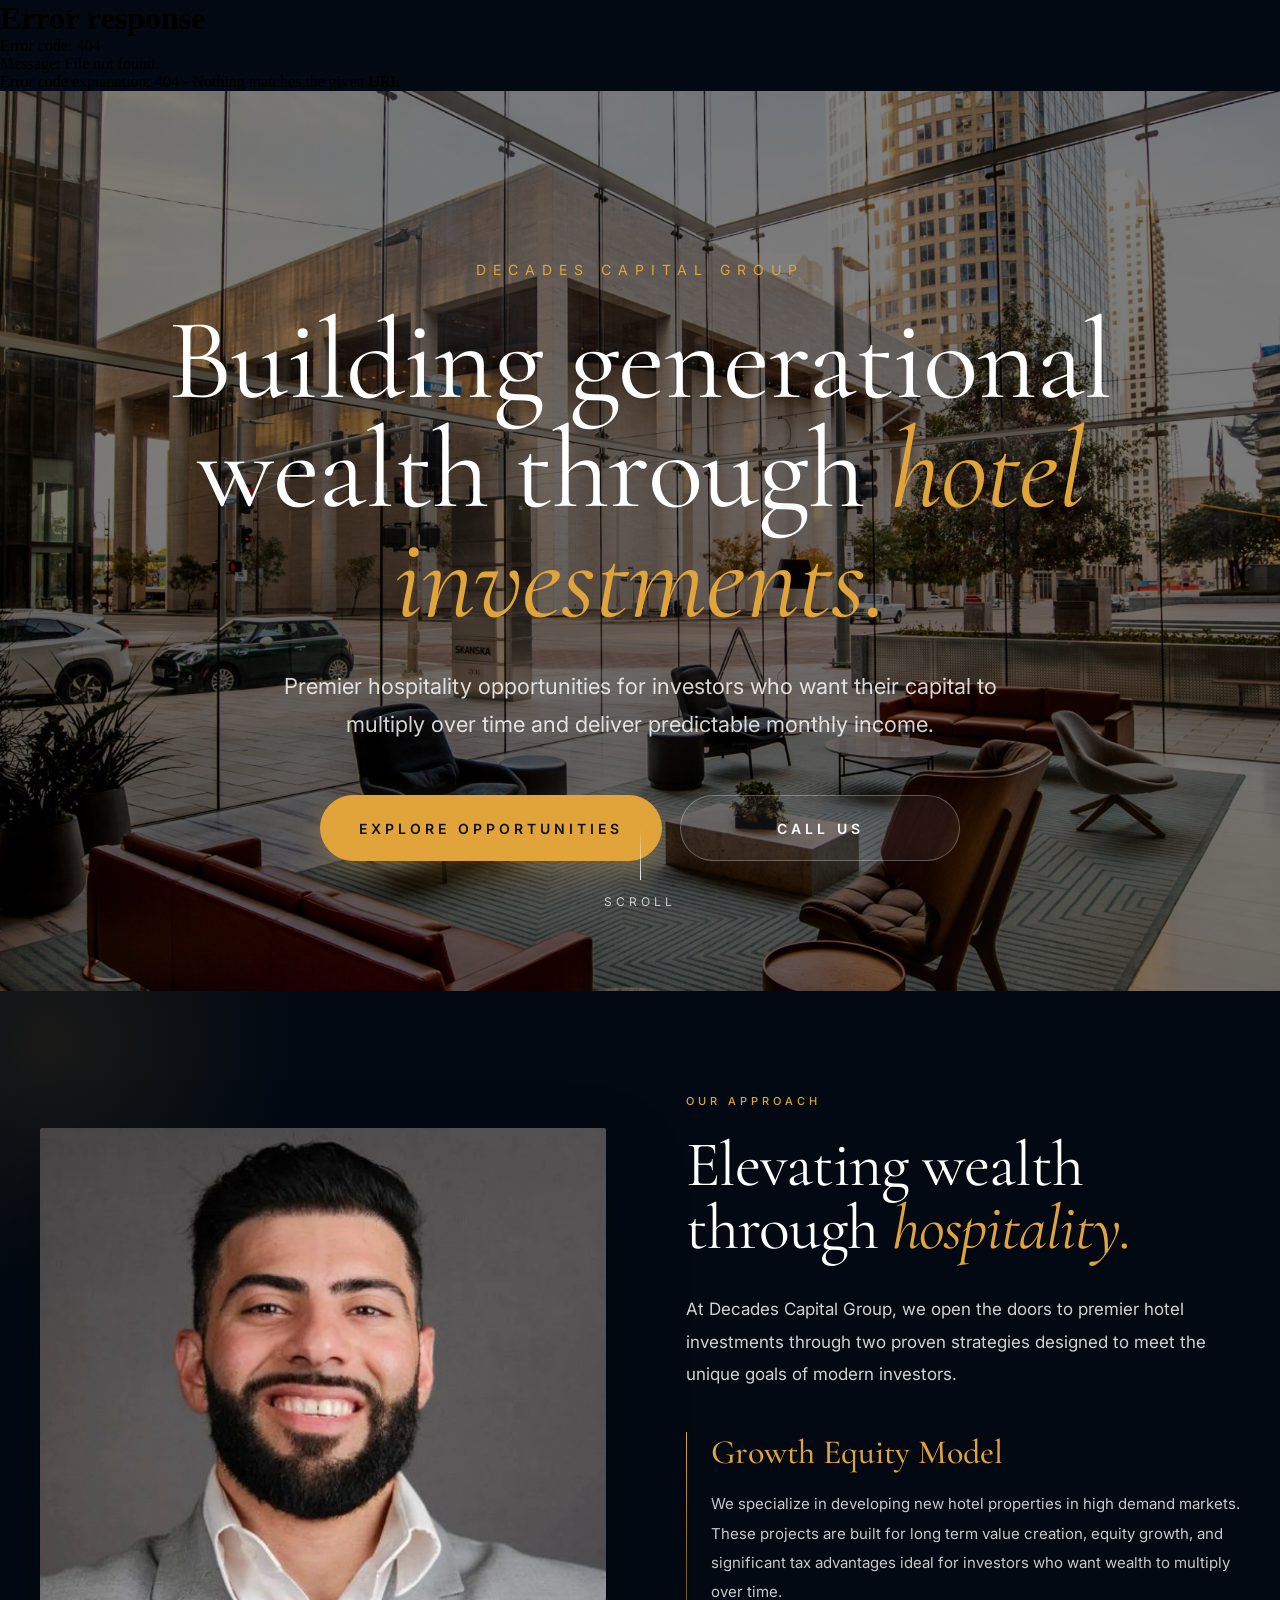
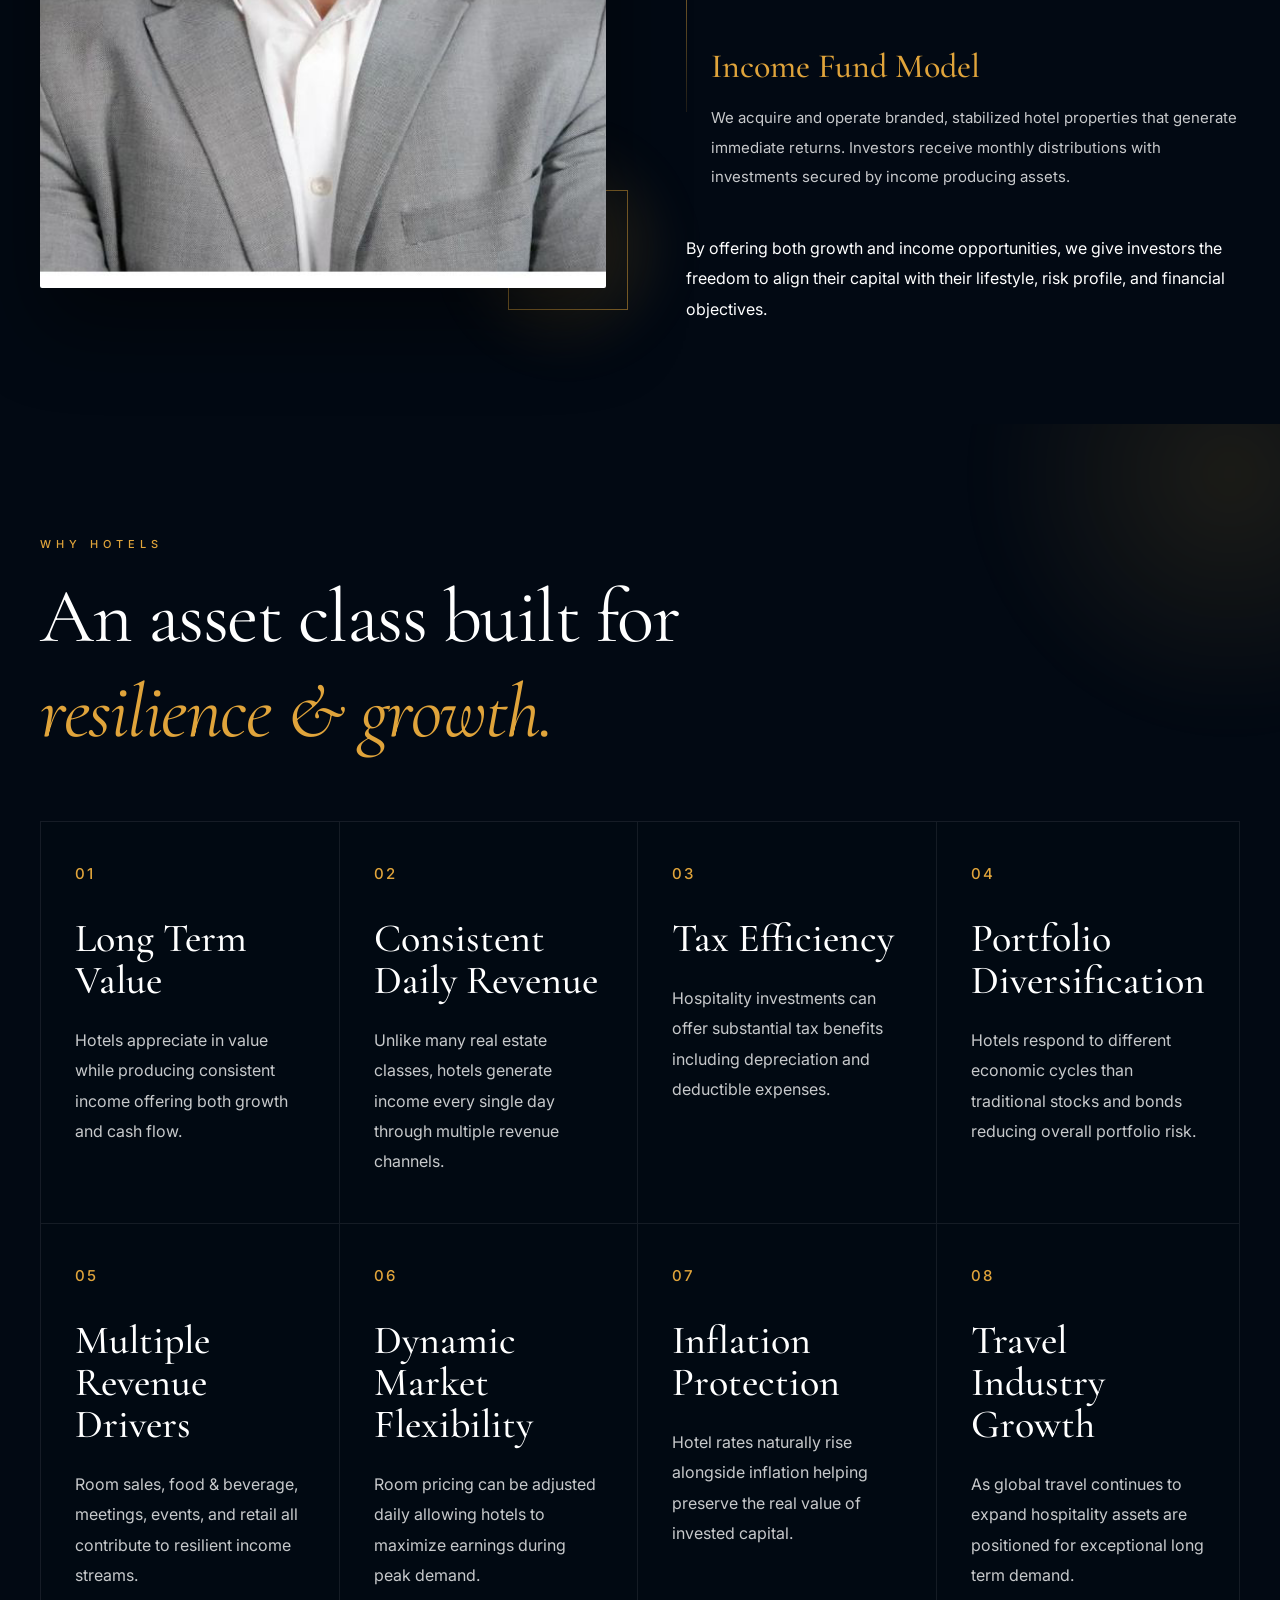
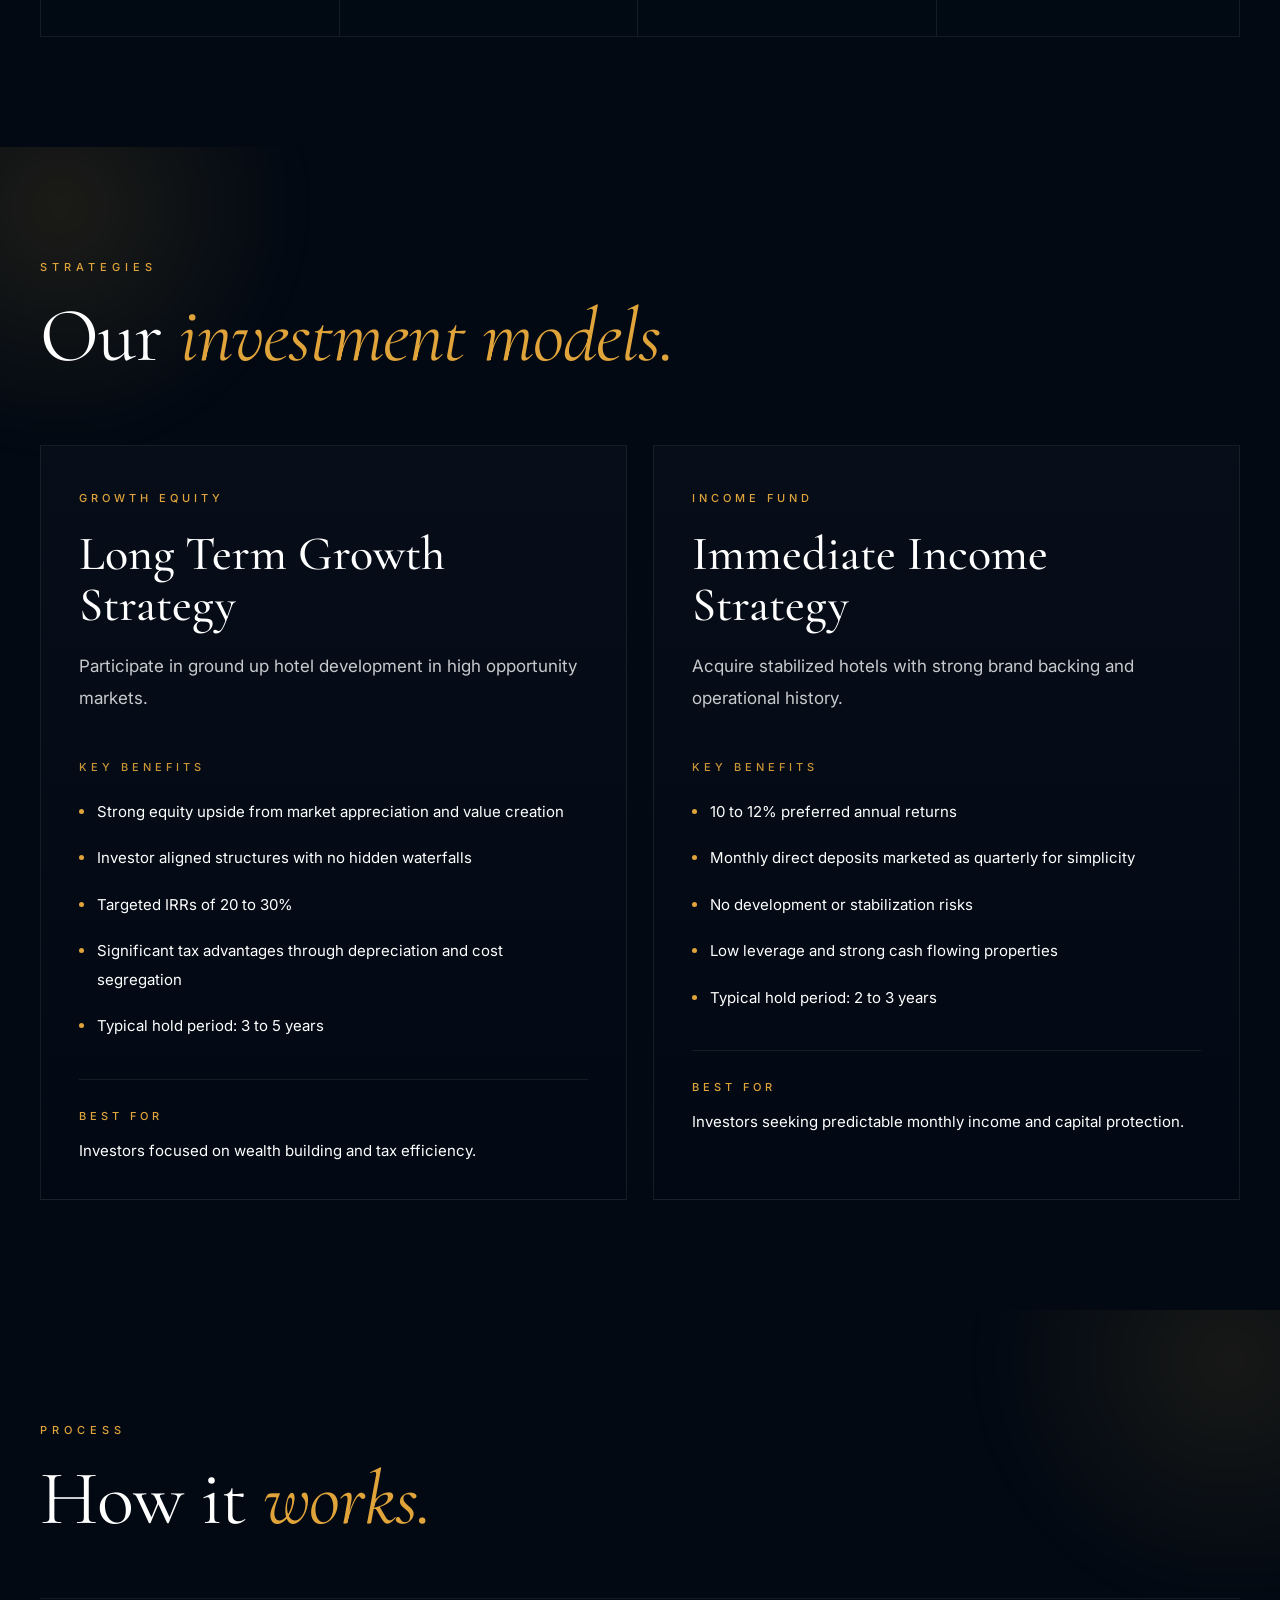
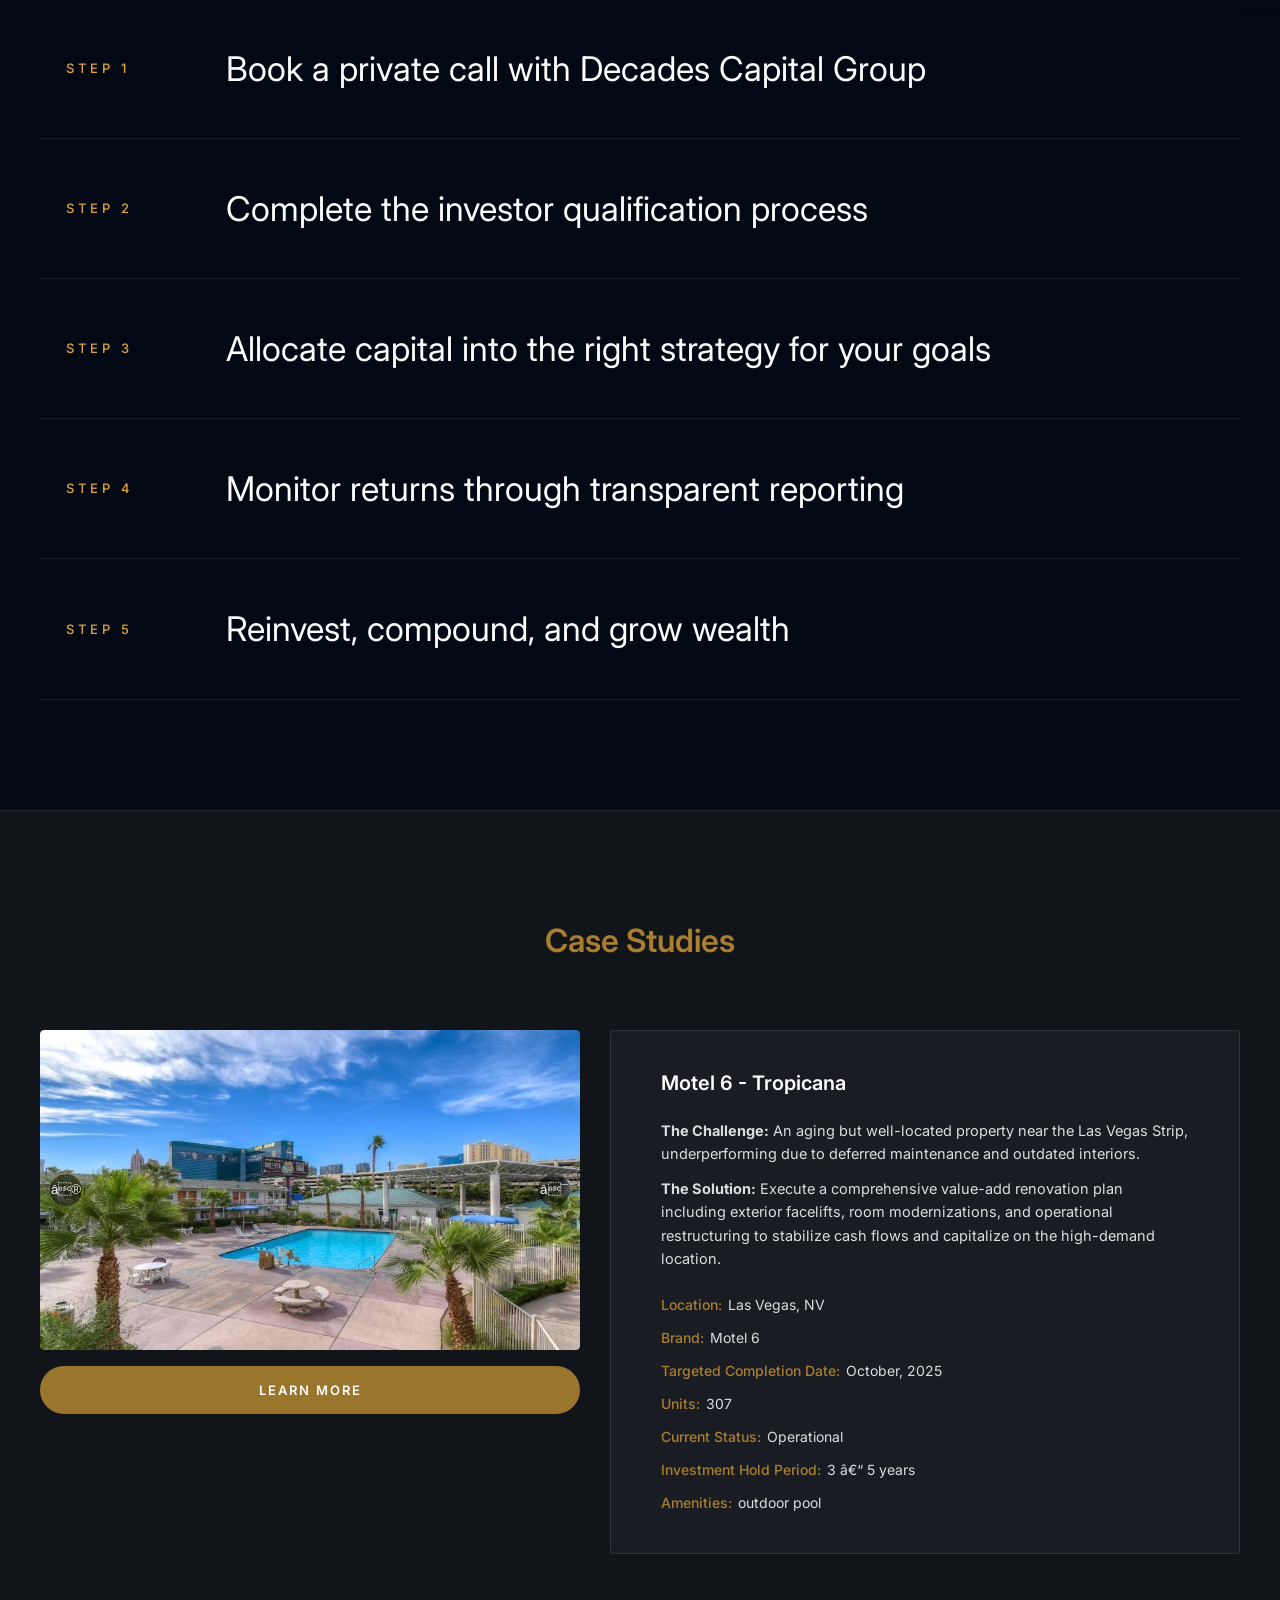
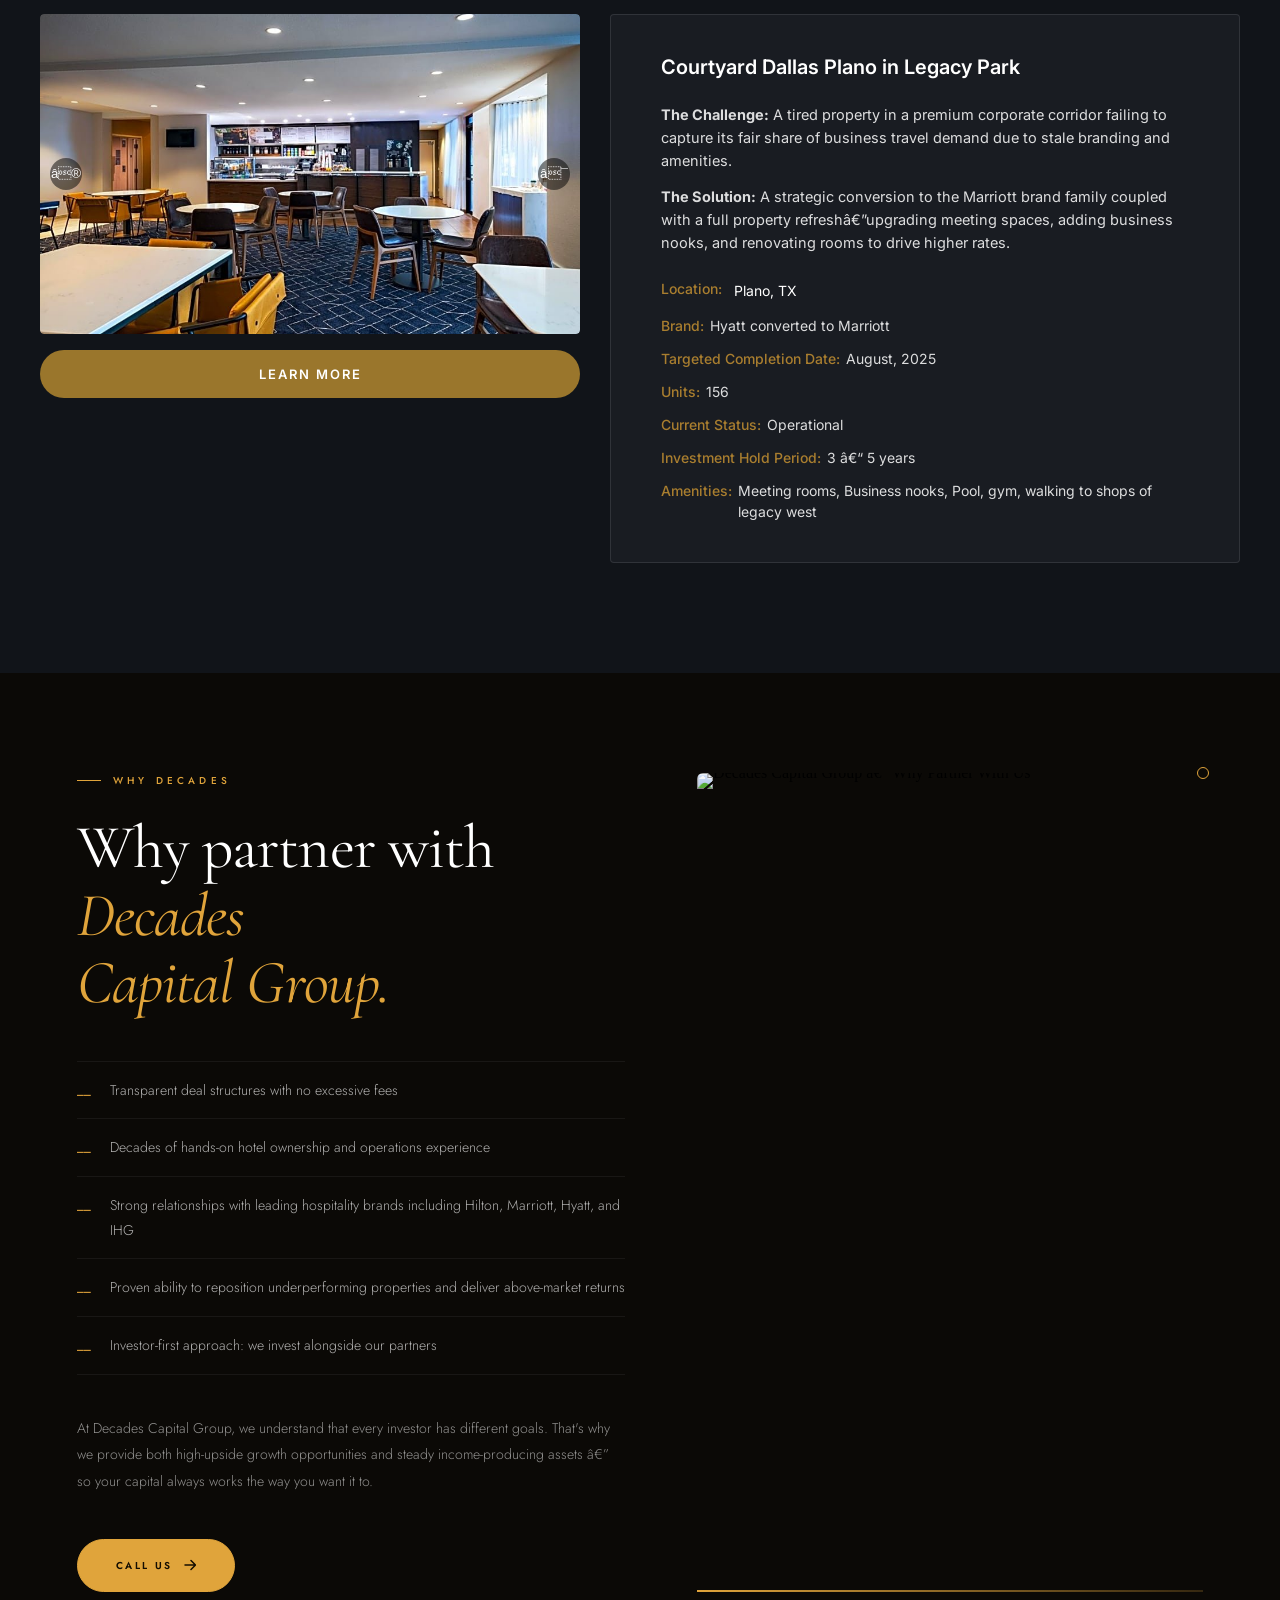
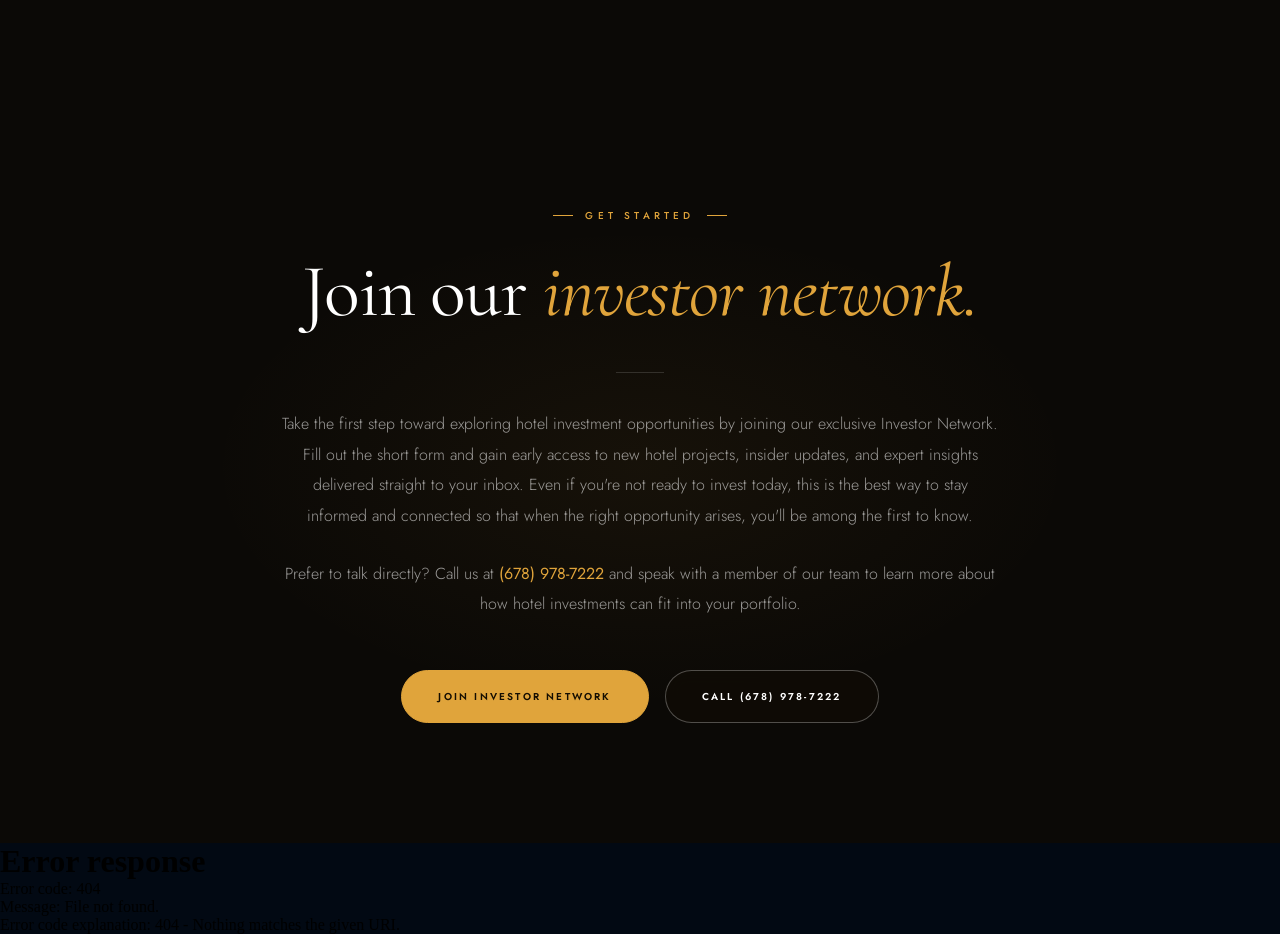
==== commit 3917d77f: "Debug Updates- 1.2" ====
--- a/index.html
+++ b/index.html
@@ -1,4 +1,4 @@
-﻿<!DOCTYPE html>
+<!DOCTYPE html>
 
 <html lang="en">
 
@@ -12,6 +12,7 @@
           rel="stylesheet" />
 
      <link href="css/styles.css" rel="stylesheet" />
+     <link href="css/components.css" rel="stylesheet" />
      <link href="css/home.css" rel="stylesheet" />
   <link rel="icon" type="image/png" href="images/favicon.png" />
 </head>
--- a/css/components.css
+++ b/css/components.css
@@ -0,0 +1,450 @@
+/* ═══════════════════════════════════════════════════════════
+   components.css — Global Header & Footer styles
+   Extracted from inline <style> blocks so styles load
+   reliably via a normal <link> tag on every page.
+   ═══════════════════════════════════════════════════════════ */
+
+/* =========================
+   ROOT VARIABLES
+========================= */
+
+:root {
+  --dcg-gold: #916B1D;
+  --dcg-dark: #121519;
+  --dcg-white: #FFFFFF;
+  --dcg-text: #D5D7DA;
+}
+
+/* ═══════════════════════════════════════════════════════════
+   HEADER
+   ═══════════════════════════════════════════════════════════ */
+
+#dcgHeader,
+#dcgHeader * {
+  box-sizing: border-box;
+}
+
+#dcgHeader.dcg-header {
+  position: fixed;
+  top: 0;
+  left: 0;
+  width: 100%;
+  z-index: 99999;
+  background: transparent;
+  transition:
+    transform .45s ease,
+    background .45s ease,
+    backdrop-filter .45s ease,
+    padding .45s ease,
+    box-shadow .45s ease;
+  padding: 18px 0;
+  border-bottom: 1px solid rgba(255, 255, 255, 0.08);
+  transform: translateY(0);
+}
+
+/* HIDE ON SCROLL DOWN */
+#dcgHeader.dcg-nav-hidden {
+  transform: translateY(-100%);
+}
+
+/* SCROLLED */
+#dcgHeader.scrolled {
+  background: #121519 !important;
+  backdrop-filter: blur(14px);
+  box-shadow: 0 8px 28px rgba(0, 0, 0, 0.28);
+  border-bottom: 1px solid rgba(255, 255, 255, 0.06);
+}
+
+/* =========================
+   HEADER CONTAINER
+========================= */
+
+#dcgHeader .dcg-header-container {
+  width: 100%;
+  max-width: 1320px;
+  margin: 0 auto;
+  display: flex;
+  align-items: center;
+  justify-content: space-between;
+  padding: 0 28px;
+}
+
+/* =========================
+   LOGO
+========================= */
+
+#dcgHeader .dcg-logo-wrap {
+  display: flex;
+  align-items: center;
+  text-decoration: none;
+}
+
+#dcgHeader .dcg-logo {
+  width: auto;
+  height: 48px;
+  object-fit: contain;
+  display: block;
+}
+
+/* =========================
+   NAVIGATION
+========================= */
+
+#dcgHeader .dcg-nav {
+  display: flex;
+  align-items: center;
+}
+
+#dcgHeader .dcg-nav-menu {
+  display: flex;
+  align-items: center;
+  gap: 24px;
+  list-style: none;
+  margin: 0;
+  padding: 0;
+}
+
+#dcgHeader .dcg-nav-menu li {
+  position: relative;
+}
+
+#dcgHeader .dcg-nav-menu li a {
+  position: relative;
+  color: #D7D9DC !important;
+  text-decoration: none !important;
+  font-size: 15px;
+  font-weight: 500;
+  font-family: "Inter", sans-serif;
+  transition: color .3s ease;
+  display: flex;
+  align-items: center;
+  gap: 6px;
+}
+
+/* ACTIVE */
+#dcgHeader .dcg-nav-menu li a.active {
+  color: #916B1D !important;
+}
+
+/* HOVER */
+#dcgHeader .dcg-nav-menu li a:hover {
+  color: #916B1D !important;
+}
+
+/* UNDERLINE */
+#dcgHeader .dcg-nav-menu li a::after {
+  content: "";
+  position: absolute;
+  left: 0;
+  bottom: -8px;
+  width: 0%;
+  height: 1px;
+  background: #916B1D;
+  transition: width .35s ease;
+}
+
+#dcgHeader .dcg-nav-menu li a:hover::after,
+#dcgHeader .dcg-nav-menu li a.active::after {
+  width: 100%;
+}
+
+/* DROPDOWN ICON */
+#dcgHeader .dcg-dropdown svg {
+  width: 14px;
+  height: 14px;
+}
+
+/* =========================
+   HEADER BUTTON
+========================= */
+
+#dcgHeader .dcg-header-btn {
+  display: inline-flex;
+  align-items: center;
+  justify-content: center;
+  height: 52px;
+  padding: 0 34px;
+  border-radius: 999px;
+  background: #916B1D !important;
+  color: #FFFFFF !important;
+  text-decoration: none !important;
+  font-size: 13px;
+  font-weight: 600;
+  letter-spacing: 2px;
+  font-family: "Inter", sans-serif;
+  transition:
+    transform .35s ease,
+    background .35s ease,
+    box-shadow .35s ease;
+}
+
+/* BUTTON HOVER */
+#dcgHeader .dcg-header-btn:hover {
+  background: #A67B22 !important;
+  transform: translateY(-2px);
+  box-shadow: 0 10px 26px rgba(145, 107, 29, 0.28);
+}
+
+/* =========================
+   MOBILE TOGGLE
+========================= */
+
+#dcgHeader .dcg-mobile-toggle {
+  display: none;
+  width: 48px;
+  height: 48px;
+  border: none;
+  background: none;
+  cursor: pointer;
+  padding: 0;
+}
+
+#dcgHeader .dcg-mobile-toggle span {
+  display: block;
+  width: 24px;
+  height: 2px;
+  background: #FFFFFF;
+  margin: 5px auto;
+  transition: .3s ease;
+}
+
+/* =========================
+   MOBILE MENU
+========================= */
+
+#dcgHeader .dcg-mobile-menu {
+  display: none;
+  flex-direction: column;
+  gap: 20px;
+  padding: 30px;
+  background: #121519;
+  border-top: 1px solid rgba(255, 255, 255, 0.06);
+}
+
+#dcgHeader .dcg-mobile-menu a {
+  color: #FFFFFF !important;
+  text-decoration: none !important;
+  font-size: 18px;
+  font-family: "Inter", sans-serif;
+}
+
+#dcgHeader .dcg-mobile-btn {
+  margin-top: 10px;
+  background: #916B1D;
+  padding: 16px 24px;
+  border-radius: 999px;
+  text-align: center;
+  letter-spacing: 2px;
+}
+
+/* =========================
+   HEADER — TABLET
+========================= */
+
+@media (max-width: 1024px) {
+  #dcgHeader .dcg-nav {
+    display: none;
+  }
+
+  #dcgHeader .dcg-header-btn {
+    display: none;
+  }
+
+  #dcgHeader .dcg-mobile-toggle {
+    display: block;
+  }
+
+  #dcgHeader .dcg-logo {
+    height: 42px;
+  }
+}
+
+/* =========================
+   HEADER — MOBILE
+========================= */
+
+@media (max-width: 767px) {
+  #dcgHeader.dcg-header {
+    padding: 14px 0;
+  }
+
+  #dcgHeader .dcg-header-container {
+    padding: 0 20px;
+  }
+
+  #dcgHeader .dcg-logo {
+    height: 36px;
+  }
+
+  #dcgHeader .dcg-mobile-menu {
+    padding: 24px 20px 30px;
+  }
+}
+
+
+/* ═══════════════════════════════════════════════════════════
+   FOOTER
+   ═══════════════════════════════════════════════════════════ */
+
+.dcg-footer {
+  background-color: #040810;
+  border-top: 1px solid rgba(255, 255, 255, 0.06);
+  padding: 80px 24px 40px;
+  font-family: 'Inter', sans-serif;
+  color: #D5D7DA;
+}
+
+.dcg-footer-container {
+  max-width: 1200px;
+  margin: 0 auto;
+}
+
+.dcg-footer-top {
+  display: grid;
+  grid-template-columns: 2fr 1fr 1fr 1fr;
+  gap: 48px;
+  margin-bottom: 60px;
+}
+
+.dcg-footer-brand p {
+  margin-top: 24px;
+  font-size: 15px;
+  line-height: 1.6;
+  color: rgba(255, 255, 255, 0.68);
+  max-width: 380px;
+}
+
+.dcg-footer-location {
+  margin-top: 12px !important;
+  color: rgba(255, 255, 255, 0.5) !important;
+  font-size: 14px !important;
+}
+
+.dcg-footer-logo img {
+  height: 48px;
+  display: block;
+}
+
+.dcg-social-icons {
+  margin-top: 24px;
+  display: flex;
+  gap: 16px;
+}
+
+.dcg-social-icons a {
+  color: rgba(255, 255, 255, 0.5);
+  transition: color 0.3s ease;
+}
+
+.dcg-social-icons a:hover {
+  color: #e0a43b;
+}
+
+.dcg-footer-col h5 {
+  color: #FFFFFF;
+  font-size: 16px;
+  font-weight: 600;
+  margin: 0 0 24px 0;
+  font-family: "Playfair Display", serif;
+  letter-spacing: 1px;
+}
+
+.dcg-footer-col a {
+  display: block;
+  color: rgba(255, 255, 255, 0.68);
+  text-decoration: none;
+  margin-bottom: 16px;
+  font-size: 15px;
+  transition: color 0.3s ease, transform 0.3s ease;
+}
+
+.dcg-footer-col a:hover {
+  color: #e0a43b;
+  transform: translateX(4px);
+}
+
+.dcg-footer-contact-btn {
+  display: inline-block !important;
+  margin-top: 16px !important;
+  padding: 12px 24px !important;
+  border-radius: 999px !important;
+  background: rgba(224, 164, 59, 0.1) !important;
+  color: #e0a43b !important;
+  border: 1px solid rgba(224, 164, 59, 0.3) !important;
+  text-align: center;
+  transition: all 0.3s ease !important;
+}
+
+.dcg-footer-contact-btn:hover {
+  background: #e0a43b !important;
+  color: #111 !important;
+  transform: translateY(-2px) !important;
+}
+
+.dcg-footer-legal {
+  border-top: 1px solid rgba(255, 255, 255, 0.06);
+  padding-top: 40px;
+}
+
+.dcg-footer-disclaimer {
+  font-size: 13px;
+  line-height: 1.6;
+  color: rgba(255, 255, 255, 0.4);
+  margin-bottom: 24px;
+}
+
+.dcg-footer-bottom {
+  display: flex;
+  justify-content: space-between;
+  align-items: center;
+  flex-wrap: wrap;
+  gap: 16px;
+}
+
+.dcg-footer-bottom-links {
+  display: flex;
+  gap: 24px;
+}
+
+.dcg-footer-bottom-links a {
+  color: rgba(255, 255, 255, 0.5);
+  text-decoration: none;
+  font-size: 14px;
+  transition: color 0.3s ease;
+}
+
+.dcg-footer-bottom-links a:hover {
+  color: #e0a43b;
+}
+
+.dcg-footer-copyright {
+  color: rgba(255, 255, 255, 0.5);
+  font-size: 14px;
+  margin: 0;
+}
+
+/* =========================
+   FOOTER — TABLET
+========================= */
+
+@media (max-width: 1024px) {
+  .dcg-footer-top {
+    grid-template-columns: 1fr 1fr;
+  }
+}
+
+/* =========================
+   FOOTER — MOBILE
+========================= */
+
+@media (max-width: 767px) {
+  .dcg-footer-top {
+    grid-template-columns: 1fr;
+    gap: 40px;
+  }
+
+  .dcg-footer-bottom {
+    flex-direction: column;
+    align-items: flex-start;
+  }
+}
